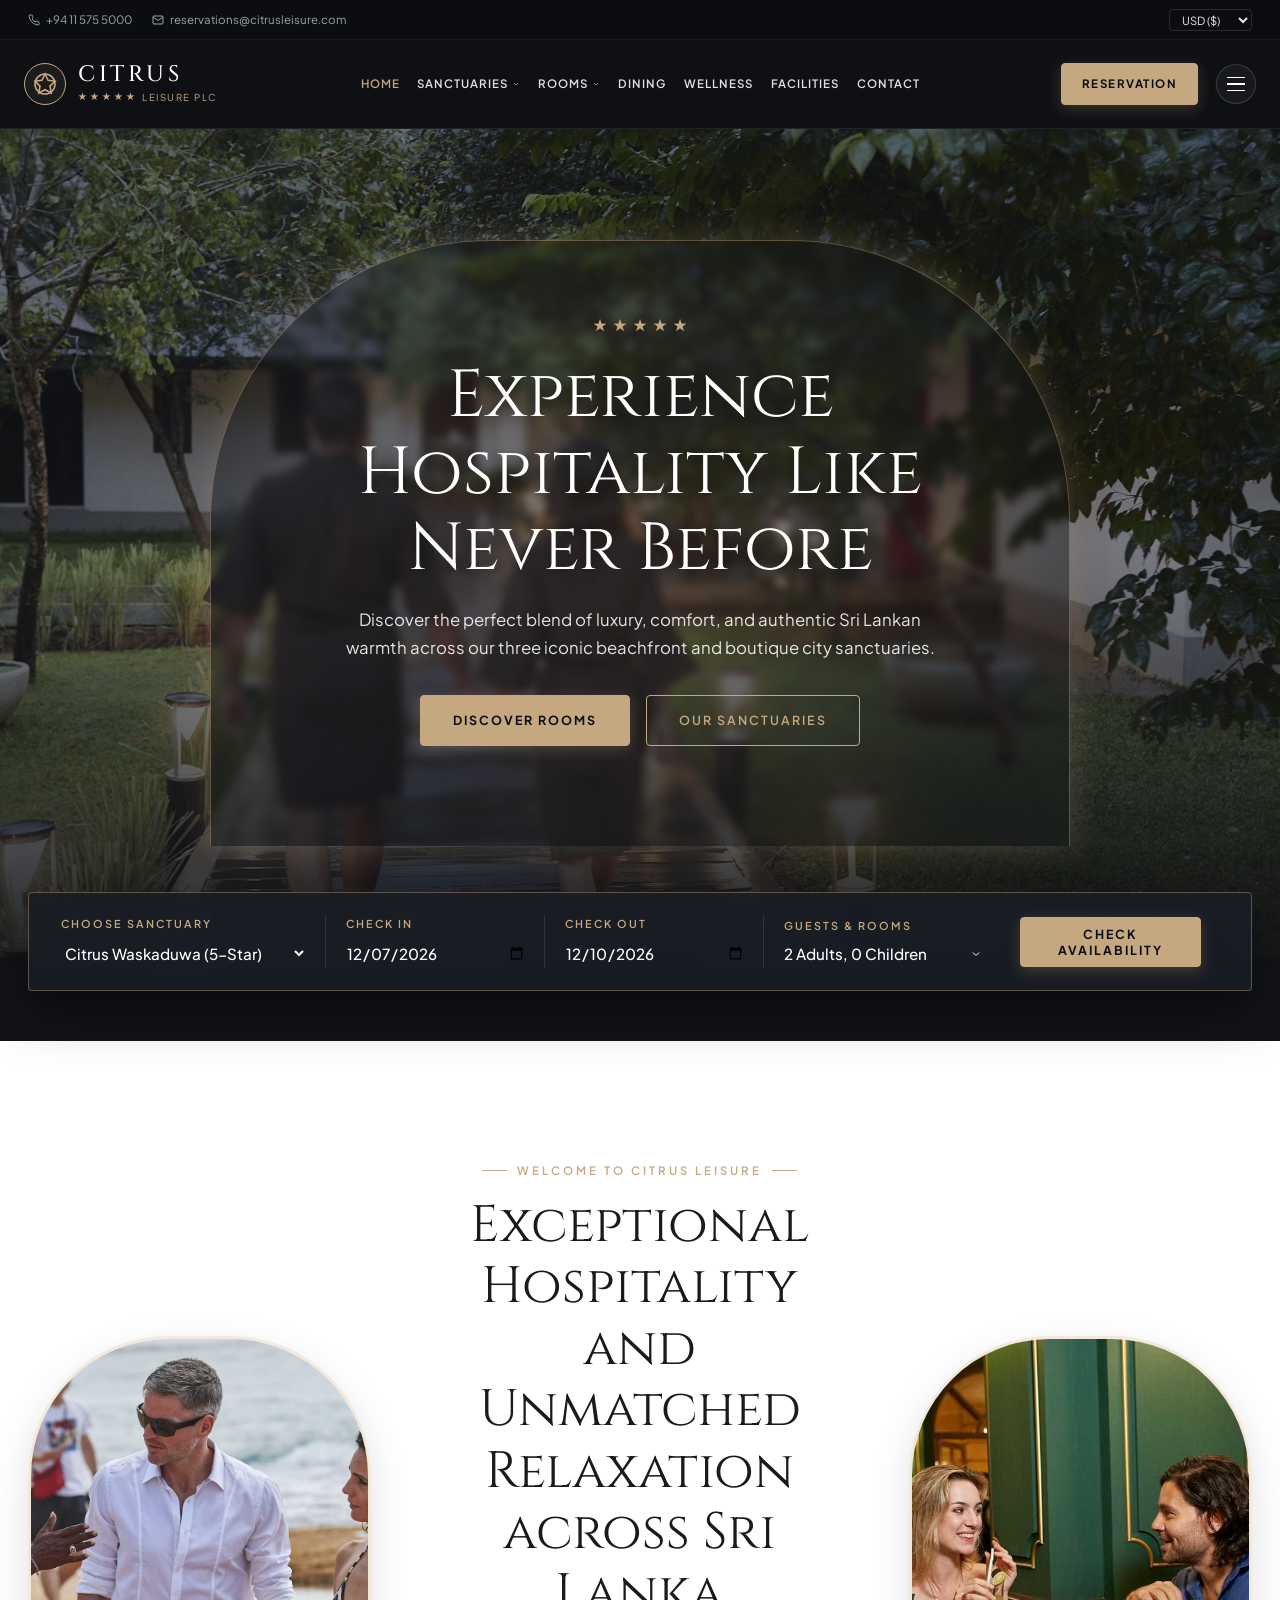
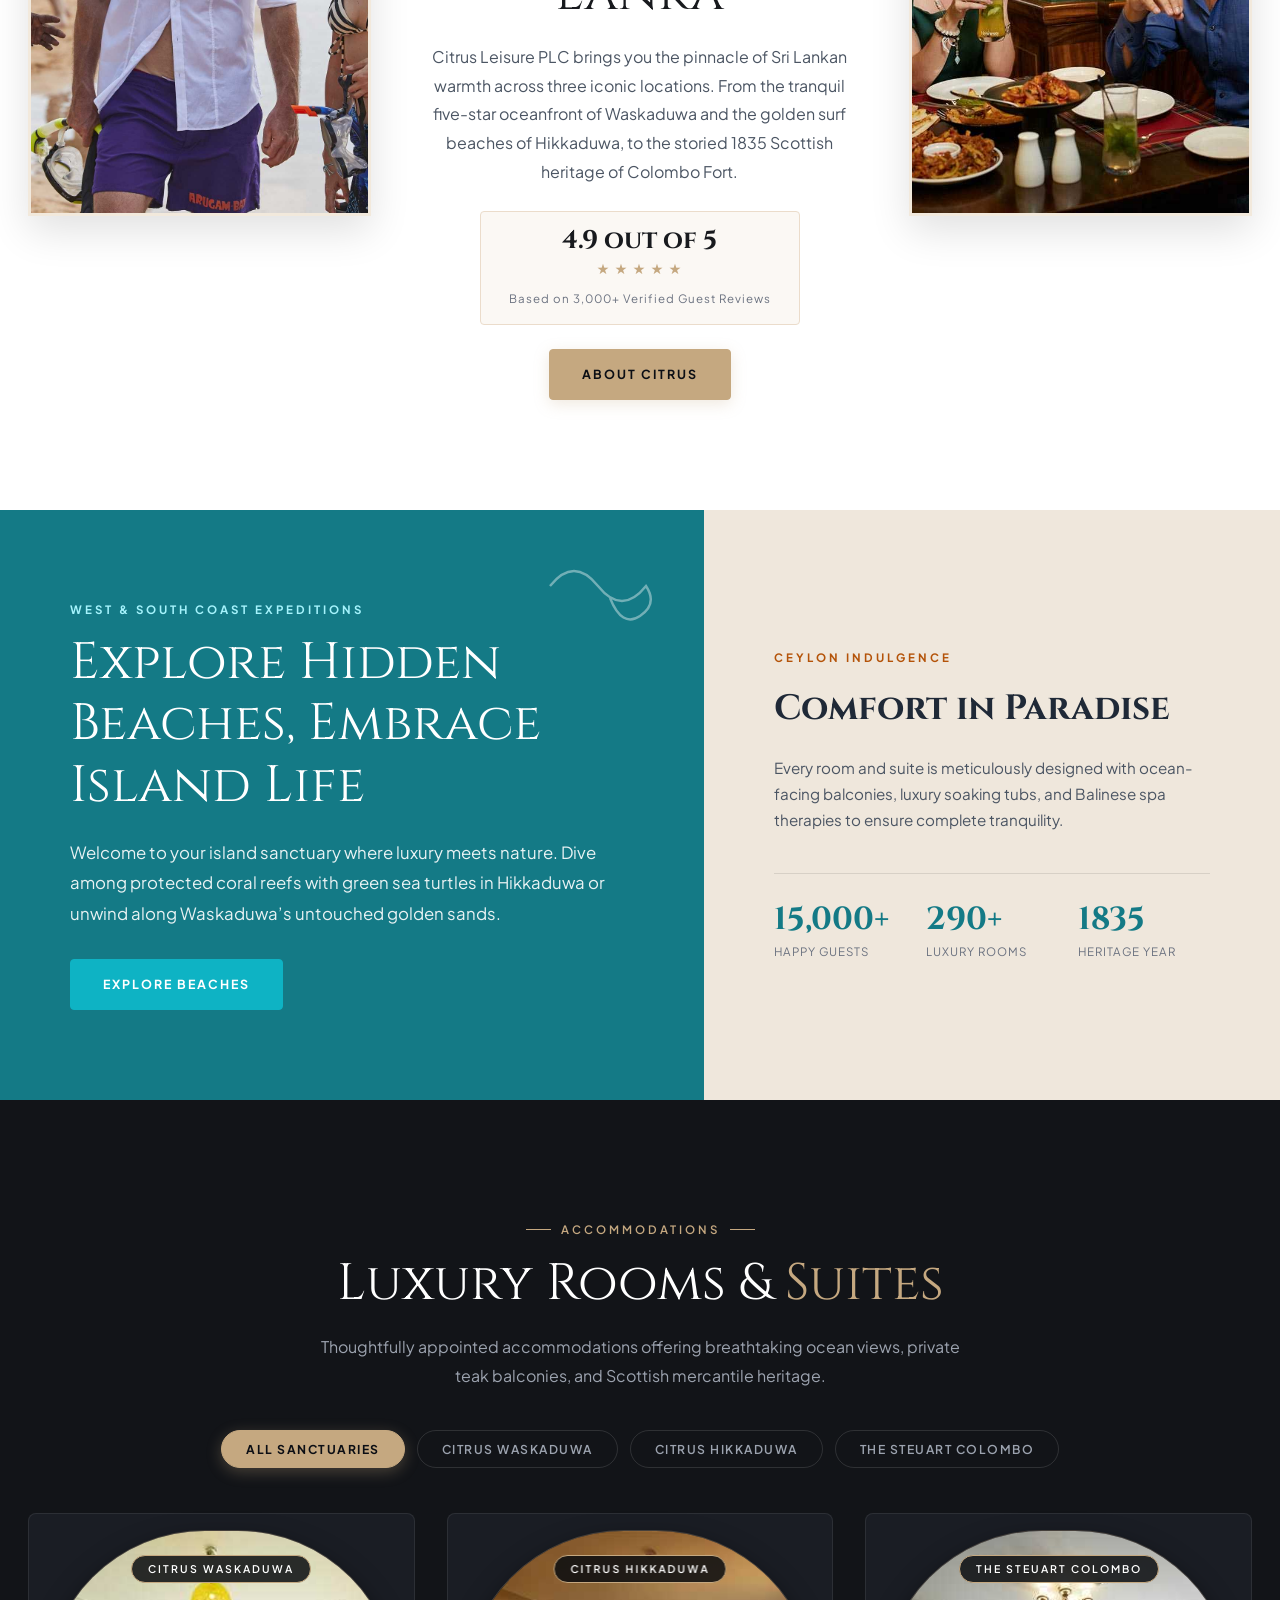
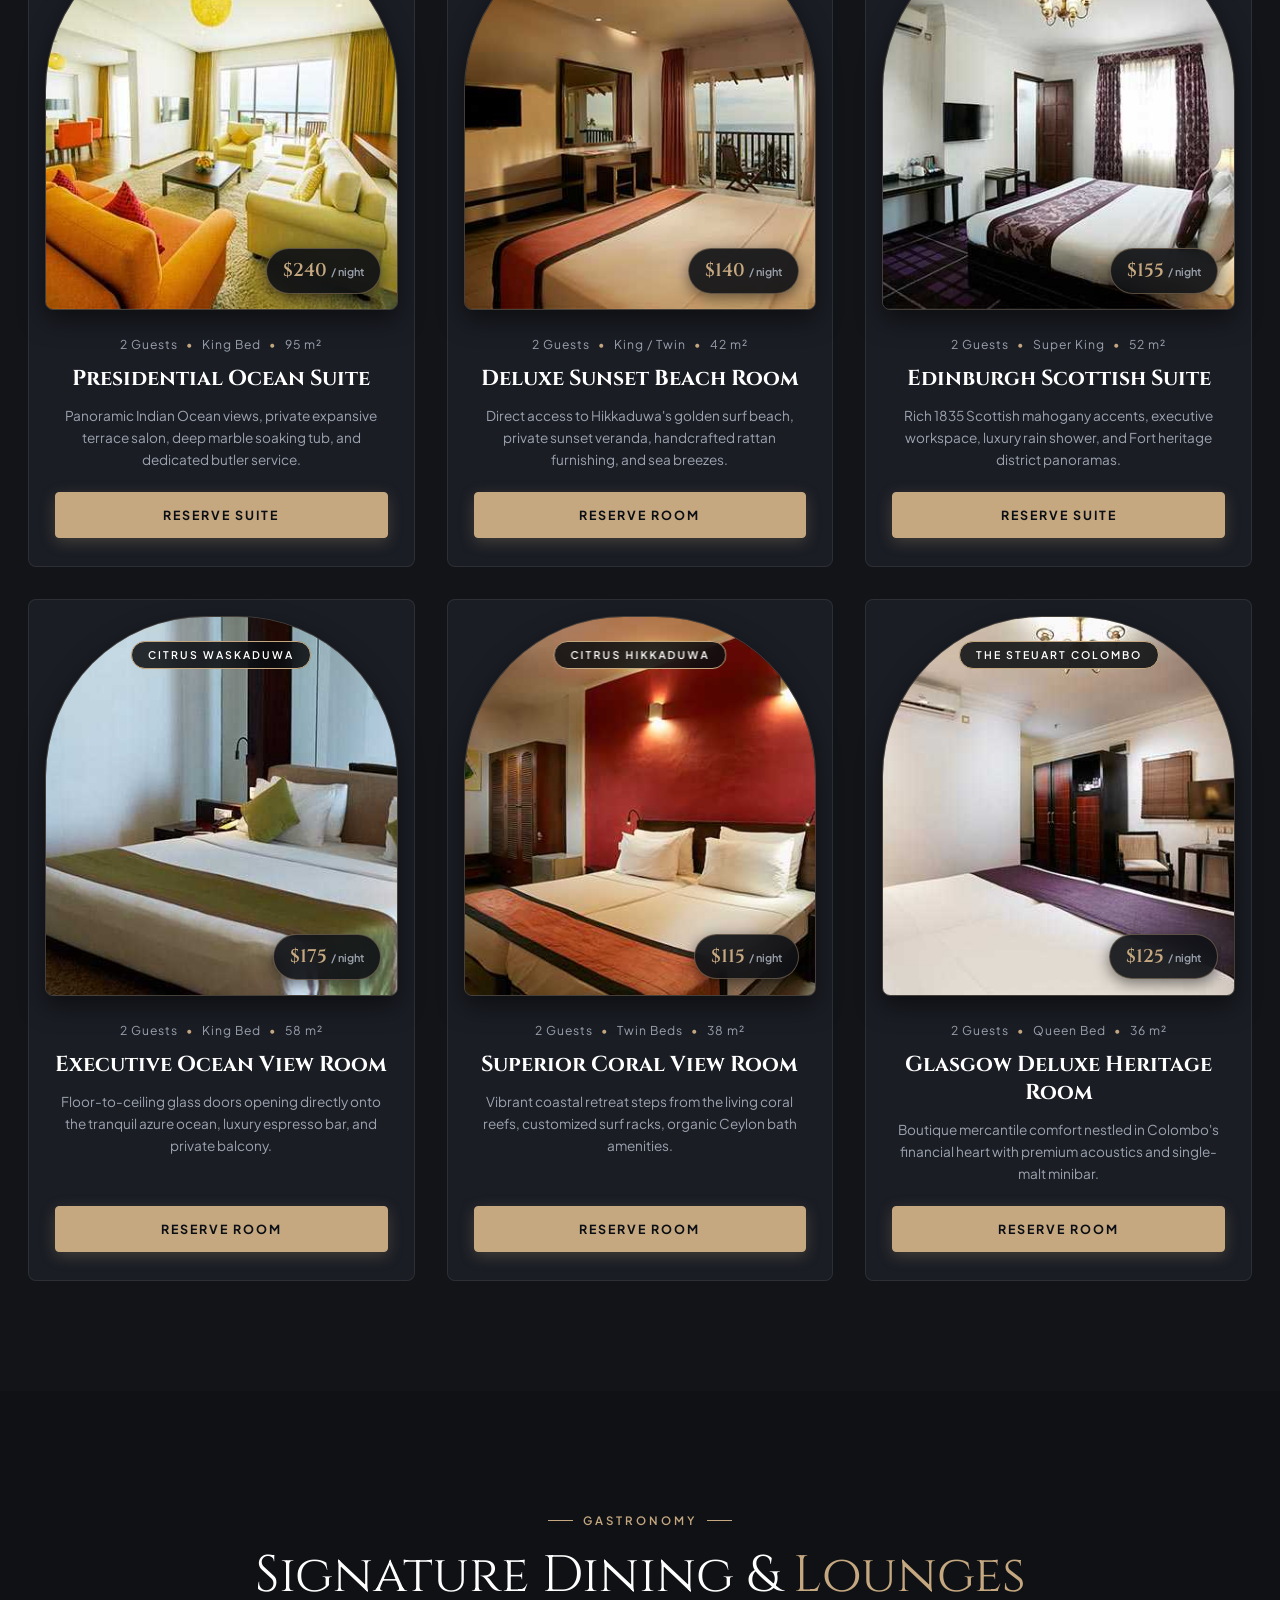
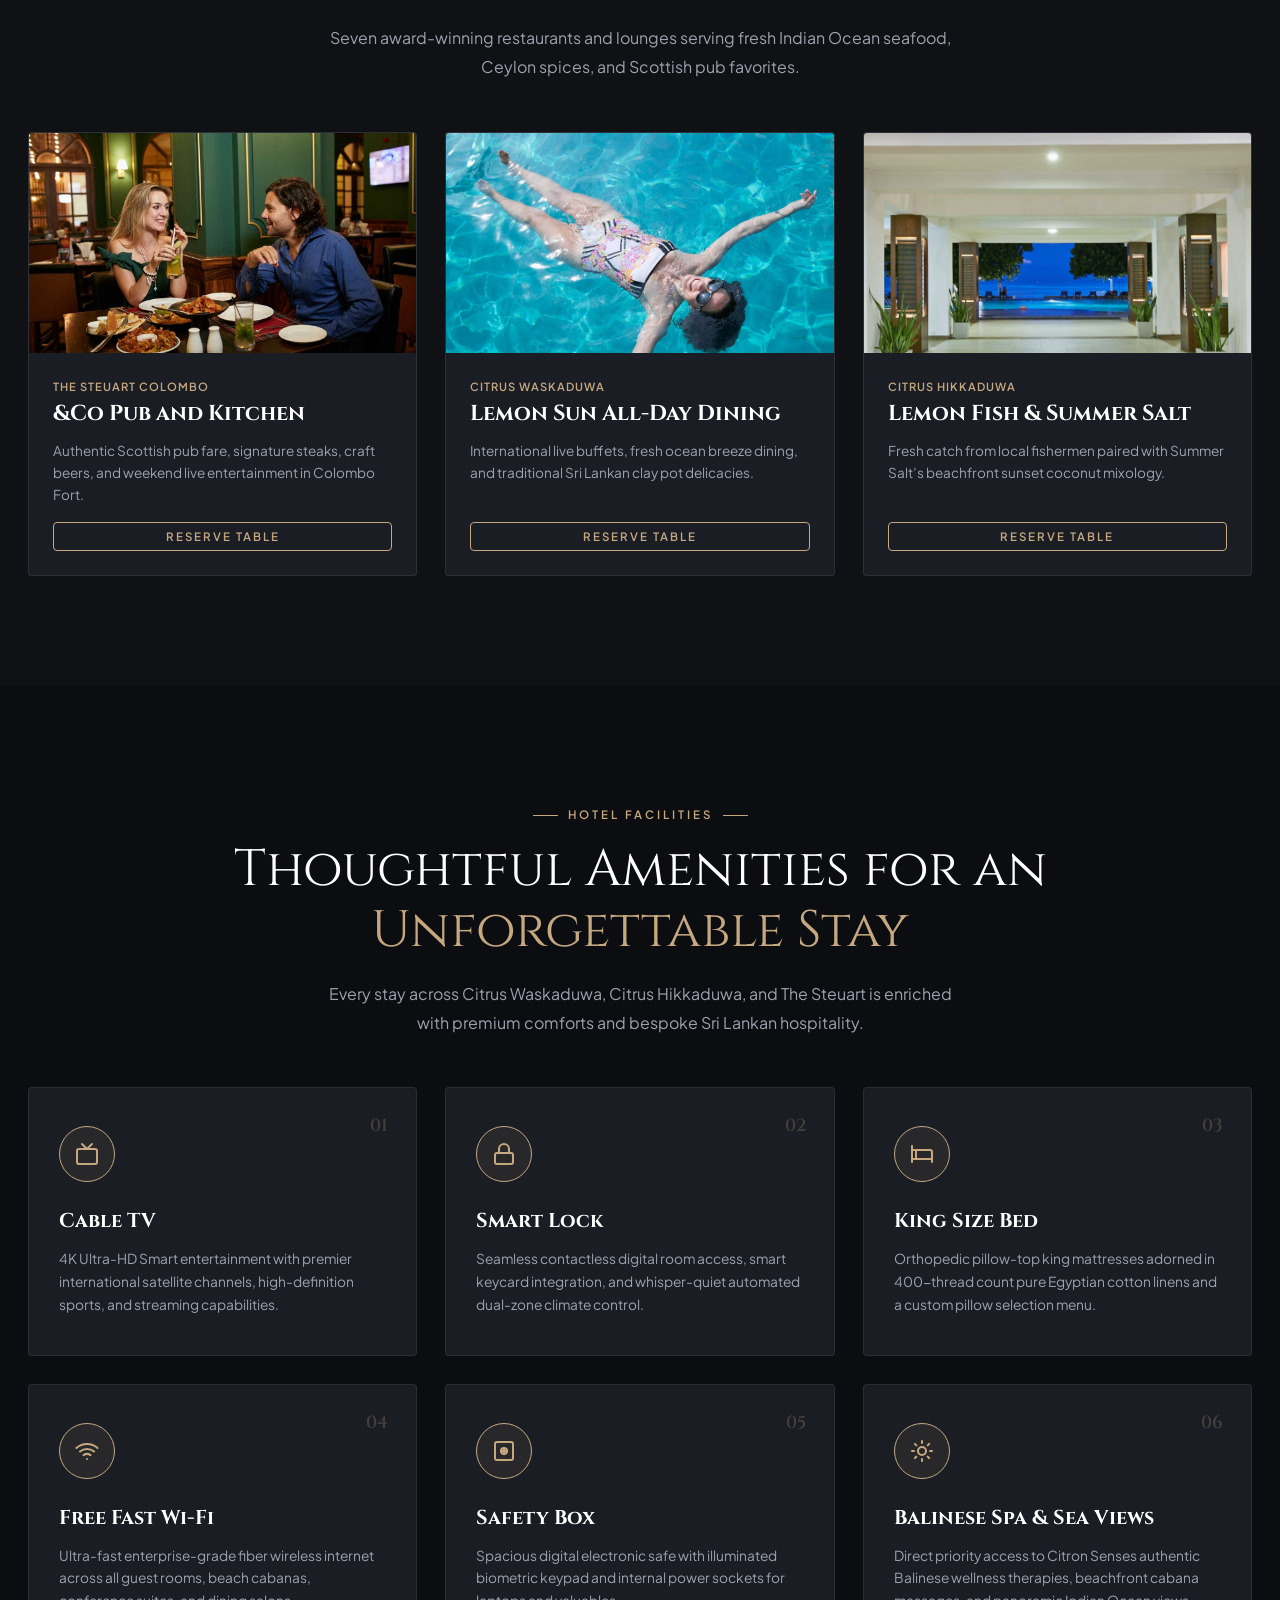
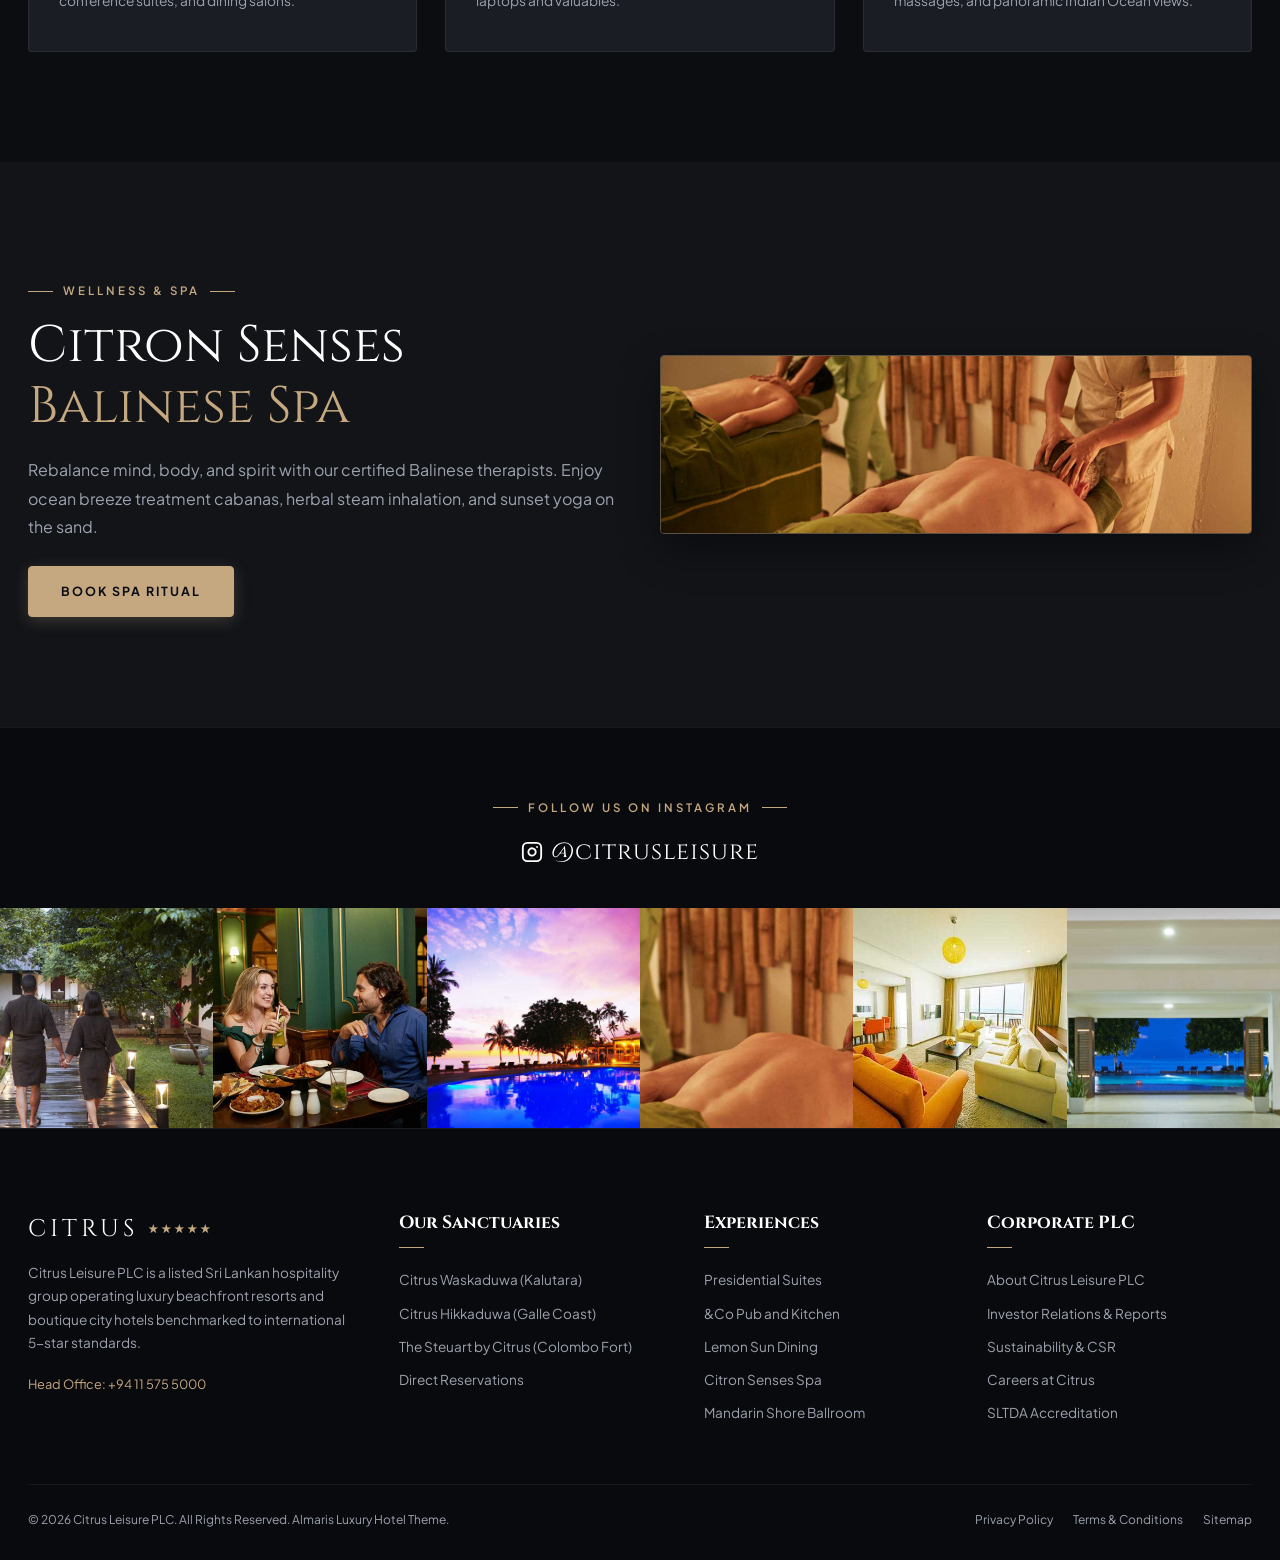
==== index.html @ b9953b1b "Initial commit: Citrus Leisure luxury unified hotel platform (Almaris Theme)" ====
<!DOCTYPE html>
<html lang="en">
<head>
  <meta charset="UTF-8" />
  <meta name="viewport" content="width=device-width, initial-scale=1.0" />
  <title>Citrus Leisure PLC — 5-Star Luxury Hotels & Resorts Sri Lanka</title>
  <meta name="description" content="Experience hospitality like never before with Citrus Leisure. 5-star luxury resorts in Waskaduwa, Hikkaduwa, and The Steuart Colombo." />

  <!-- Google Fonts: Cinzel, Playfair Display, Plus Jakarta Sans, Cormorant Garamond -->
  <link rel="preconnect" href="https://fonts.googleapis.com" />
  <link rel="preconnect" href="https://fonts.gstatic.com" crossorigin />
  <link href="https://fonts.googleapis.com/css2?family=Cinzel:wght@400;500;600;700&family=Cormorant+Garamond:ital,wght@0,300;0,400;0,600;1,400&family=Playfair+Display:ital,wght@0,400;0,600;1,400&family=Plus+Jakarta+Sans:wght@300;400;500;600;700&display=swap" rel="stylesheet" />

  <!-- Almaris Theme Stylesheet -->
  <link rel="stylesheet" href="css/style.css" />
</head>
<body>

  <!-- ==========================================================================
       TOP BAR
       ========================================================================== -->
  <div class="almaris-topbar">
    <div class="container topbar-flex">
      <div class="topbar-contacts">
        <a href="tel:+94115755000" class="topbar-contact-item">
          <svg width="12" height="12" viewBox="0 0 24 24" fill="none" stroke="currentColor" stroke-width="2"><path d="M22 16.92v3a2 2 0 0 1-2.18 2 19.79 19.79 0 0 1-8.63-3.07 19.5 19.5 0 0 1-6-6 19.79 19.79 0 0 1-3.07-8.67A2 2 0 0 1 4.11 2h3a2 2 0 0 1 2 1.72 12.84 12.84 0 0 0 .7 2.81 2 2 0 0 1-.45 2.11L8.09 9.91a16 16 0 0 0 6 6l1.27-1.27a2 2 0 0 1 2.11-.45 12.84 12.84 0 0 0 2.81.7A2 2 0 0 1 22 16.92z"></path></svg>
          <span>+94 11 575 5000</span>
        </a>
        <a href="mailto:reservations@citrusleisure.com" class="topbar-contact-item">
          <svg width="12" height="12" viewBox="0 0 24 24" fill="none" stroke="currentColor" stroke-width="2"><path d="M4 4h16c1.1 0 2 .9 2 2v12c0 1.1-.9 2-2 2H4c-1.1 0-2-.9-2-2V6c0-1.1.9-2 2-2z"></path><polyline points="22,6 12,13 2,6"></polyline></svg>
          <span>reservations@citrusleisure.com</span>
        </a>
      </div>

      <div class="topbar-right">
        <div class="currency-select-box">
          <label for="currencySelector" style="display:none;">Currency</label>
          <select id="currencySelector" aria-label="Currency Selector">
            <option value="USD">USD ($)</option>
            <option value="LKR">LKR (Rs)</option>
            <option value="GBP">GBP (£)</option>
            <option value="EUR">EUR (€)</option>
            <option value="AUD">AUD (A$)</option>
          </select>
        </div>
      </div>
    </div>
  </div>

  <!-- ==========================================================================
       MAIN ALMARIS NAVBAR
       ========================================================================== -->
  <header class="almaris-header" id="almarisHeader">
    <div class="container">
      <nav class="almaris-nav">
        <!-- Logo with 5 Stars -->
        <a href="index.html" class="almaris-brand">
          <div class="brand-emblem-icon">
            <svg width="24" height="24" viewBox="0 0 24 24" fill="none" stroke="currentColor" stroke-width="1.6">
              <circle cx="12" cy="12" r="10"></circle>
              <polygon points="12 2 15.09 8.26 22 9.27 17 14.14 18.18 21.02 12 17.77 5.82 21.02 7 14.14 2 9.27 8.91 8.26 12 2"></polygon>
            </svg>
          </div>
          <div class="brand-naming">
            <span class="brand-main-name">CITRUS</span>
            <div class="brand-star-row">
              <span class="star">★</span><span class="star">★</span><span class="star">★</span><span class="star">★</span><span class="star">★</span>
              <span class="sub">LEISURE PLC</span>
            </div>
          </div>
        </a>

        <!-- Desktop Menu Links -->
        <ul class="almaris-menu">
          <li class="menu-item active">
            <a href="index.html" class="menu-link">Home</a>
          </li>

          <!-- Sanctuaries Dropdown -->
          <li class="menu-item">
            <a href="sanctuaries.html" class="menu-link">
              Sanctuaries
              <svg class="arrow" viewBox="0 0 24 24" fill="none" stroke="currentColor" stroke-width="2.5"><polyline points="6 9 12 15 18 9"></polyline></svg>
            </a>
            <div class="almaris-dropdown">
              <a href="sanctuaries.html#waskaduwa" class="dropdown-entry">
                <span class="dropdown-entry-title">Citrus Waskaduwa</span>
                <span class="dropdown-entry-desc">5-Star Oceanfront Resort (Kalutara)</span>
              </a>
              <a href="sanctuaries.html#hikkaduwa" class="dropdown-entry">
                <span class="dropdown-entry-title">Citrus Hikkaduwa</span>
                <span class="dropdown-entry-desc">Vibrant Coral & Surf Retreat</span>
              </a>
              <a href="sanctuaries.html#steuart" class="dropdown-entry">
                <span class="dropdown-entry-title">The Steuart by Citrus</span>
                <span class="dropdown-entry-desc">1835 Scottish Heritage Hotel (Colombo)</span>
              </a>
            </div>
          </li>

          <!-- Rooms Dropdown -->
          <li class="menu-item">
            <a href="rooms.html" class="menu-link">
              Rooms
              <svg class="arrow" viewBox="0 0 24 24" fill="none" stroke="currentColor" stroke-width="2.5"><polyline points="6 9 12 15 18 9"></polyline></svg>
            </a>
            <div class="almaris-dropdown">
              <a href="rooms.html" class="dropdown-entry">
                <span class="dropdown-entry-title">Presidential Ocean Suites</span>
                <span class="dropdown-entry-desc">Citrus Waskaduwa</span>
              </a>
              <a href="rooms.html" class="dropdown-entry">
                <span class="dropdown-entry-title">Deluxe Sunset Beach Rooms</span>
                <span class="dropdown-entry-desc">Citrus Hikkaduwa</span>
              </a>
              <a href="rooms.html" class="dropdown-entry">
                <span class="dropdown-entry-title">Edinburgh Scottish Chambers</span>
                <span class="dropdown-entry-desc">The Steuart Colombo</span>
              </a>
            </div>
          </li>

          <li class="menu-item">
            <a href="dining.html" class="menu-link">Dining</a>
          </li>

          <li class="menu-item">
            <a href="wellness.html" class="menu-link">Wellness</a>
          </li>

          <li class="menu-item">
            <a href="#facilities" class="menu-link">Facilities</a>
          </li>

          <li class="menu-item">
            <a href="contact.html" class="menu-link">Contact</a>
          </li>
        </ul>

        <!-- Right Action Buttons -->
        <div class="nav-right-actions">
          <a href="#bookingBar" class="btn-almaris btn-almaris-gold">
            <span>Reservation</span>
          </a>

          <!-- Luxury Sidebar Toggle (Opens Left Mandala Drawer) -->
          <button class="sidebar-toggle-btn" id="sidebarOpenBtn" aria-label="Open Luxury Menu">
            <span></span>
            <span></span>
            <span></span>
          </button>
        </div>
      </nav>
    </div>
  </header>

  <!-- ==========================================================================
       ALMARIS SIGNATURE LEFT LUXURY SIDEBAR DRAWER (SCREENSHOT 5)
       ========================================================================== -->
  <div class="almaris-sidebar-overlay" id="sidebarOverlay"></div>
  <aside class="almaris-sidebar-drawer" id="sidebarDrawer">
    <div class="sidebar-drawer-header">
      <div class="sidebar-close-icon" id="sidebarCloseBtn">&times;</div>

      <!-- Circular Gold Mandala Filigree Emblem (Screenshot 5) -->
      <svg class="mandala-crest" viewBox="0 0 100 100" fill="none" stroke="currentColor" stroke-width="1.8">
        <circle cx="50" cy="50" r="46" stroke-dasharray="2 2" />
        <circle cx="50" cy="50" r="38" />
        <circle cx="50" cy="50" r="26" />
        <path d="M50 14 C44 26 56 26 50 38 C44 26 56 26 50 14 Z" fill="currentColor" fill-opacity="0.1" />
        <path d="M50 86 C44 74 56 74 50 62 C44 74 56 74 50 86 Z" fill="currentColor" fill-opacity="0.1" />
        <path d="M14 50 C26 44 26 56 38 50 C26 44 26 56 14 50 Z" fill="currentColor" fill-opacity="0.1" />
        <path d="M86 50 C74 44 74 56 62 50 C74 44 74 56 86 50 Z" fill="currentColor" fill-opacity="0.1" />
        <circle cx="50" cy="50" r="8" fill="currentColor" />
      </svg>

      <span class="sidebar-brand-name">CITRUS</span>
      <div class="sidebar-stars">★ ★ ★ ★ ★</div>
    </div>

    <div class="sidebar-nav-stack">
      <a href="index.html" class="sidebar-nav-item">Home</a>
      <a href="sanctuaries.html" class="sidebar-nav-item">Our Sanctuaries</a>
      <a href="rooms.html" class="sidebar-nav-item">Rooms & Suites</a>
      <a href="#bookingBar" class="sidebar-nav-item">Reservation</a>
      <a href="#facilities" class="sidebar-nav-item">Hotel Facilities</a>
      <a href="dining.html" class="sidebar-nav-item">Dining & Lounges</a>
      <a href="wellness.html" class="sidebar-nav-item">Citron Senses Spa</a>
      <a href="contact.html" class="sidebar-nav-item">Contact Us</a>
    </div>

    <div style="text-align: center;">
      <a href="tel:+94115755000" class="sidebar-phone-pill">
        <svg width="14" height="14" viewBox="0 0 24 24" fill="none" stroke="currentColor" stroke-width="2"><path d="M22 16.92v3a2 2 0 0 1-2.18 2 19.79 19.79 0 0 1-8.63-3.07 19.5 19.5 0 0 1-6-6 19.79 19.79 0 0 1-3.07-8.67A2 2 0 0 1 4.11 2h3a2 2 0 0 1 2 1.72 12.84 12.84 0 0 0 .7 2.81 2 2 0 0 1-.45 2.11L8.09 9.91a16 16 0 0 0 6 6l1.27-1.27a2 2 0 0 1 2.11-.45 12.84 12.84 0 0 0 2.81.7A2 2 0 0 1 22 16.92z"></path></svg>
        <span>+94 11 575 5000</span>
      </a>
      <p style="font-size: 0.72rem; color: var(--almaris-text-muted); margin-top: 10px;">Sri Lanka's Premier Luxury Collection</p>
    </div>
  </aside>

  <!-- ==========================================================================
       ALMARIS HERO SECTION — GLOWING GOLDEN ARCH MOTIF (SCREENSHOT 1 & 5)
       ========================================================================== -->
  <section class="almaris-hero-section" id="hero">
    <!-- Real extracted photos from Citrus live websites -->
    <div class="hero-slider-stage">
      <div class="hero-slide-item active" data-slide="all" style="background-image: url('assets/images/waskaduwa/MG_2499_1920x1080.jpg');"></div>
      <div class="hero-slide-item" data-slide="waskaduwa" style="background-image: url('assets/images/waskaduwa/MG_2240-1_1920x1280.jpg');"></div>
      <div class="hero-slide-item" data-slide="hikkaduwa" style="background-image: url('assets/images/hikkaduwa/1.jpg');"></div>
      <div class="hero-slide-item" data-slide="steuart" style="background-image: url('assets/images/steuart/The-Steuart-slider-image3.jpg');"></div>
    </div>

    <div class="hero-dark-vignette"></div>

    <!-- The Signature Glowing Golden Arch Frame Motif (Screenshot 1 & 5) -->
    <div class="almaris-arch-stage">
      <div class="arch-stars-row">
        <span>★</span><span>★</span><span>★</span><span>★</span><span>★</span>
      </div>

      <h1 class="hero-arch-title" id="archTitle">
        Experience Hospitality Like Never Before
      </h1>

      <p class="hero-arch-desc" id="archDesc">
        Discover the perfect blend of luxury, comfort, and authentic Sri Lankan warmth across our three iconic beachfront and boutique city sanctuaries.
      </p>

      <div style="display: flex; justify-content: center; gap: 16px; flex-wrap: wrap;">
        <a href="#rooms" class="btn-almaris btn-almaris-gold">Discover Rooms</a>
        <a href="#welcome" class="btn-almaris btn-almaris-outline">Our Sanctuaries</a>
      </div>
    </div>
  </section>

  <!-- ==========================================================================
       ALMARIS FLOATING GLASS BOOKING BAR (SCREENSHOT 1 & 4)
       ========================================================================== -->
  <section class="almaris-booking-bar-wrapper" id="bookingBar">
    <div class="container">
      <div class="almaris-booking-card">
        <form class="almaris-booking-form" id="almarisBookingForm">
          <!-- 1. Sanctuary -->
          <div class="booking-box">
            <span class="booking-box-label">Choose Sanctuary</span>
            <select class="booking-box-select" id="almarisSanctuarySelect" required>
              <option value="waskaduwa" selected>Citrus Waskaduwa (5-Star)</option>
              <option value="hikkaduwa">Citrus Hikkaduwa (Beach & Surf)</option>
              <option value="steuart">The Steuart Colombo (Colonial 1835)</option>
            </select>
          </div>

          <!-- 2. Check-In -->
          <div class="booking-box">
            <span class="booking-box-label">Check In</span>
            <input type="date" class="booking-box-input" id="almarisCheckIn" required />
          </div>

          <!-- 3. Check-Out -->
          <div class="booking-box">
            <span class="booking-box-label">Check Out</span>
            <input type="date" class="booking-box-input" id="almarisCheckOut" required />
          </div>

          <!-- 4. Guests -->
          <div class="booking-box" style="position: relative;">
            <span class="booking-box-label">Guests & Rooms</span>
            <div class="booking-guest-trigger" id="guestTriggerBtn">
              <span id="guestDisplay">2 Adults, 0 Children</span>
              <svg width="12" height="12" viewBox="0 0 24 24" fill="none" stroke="currentColor" stroke-width="2"><polyline points="6 9 12 15 18 9"></polyline></svg>
            </div>

            <!-- Stepper Popover -->
            <div class="booking-guest-popover" id="guestPopover">
              <div class="popover-row">
                <span style="font-size: 0.85rem; color: #fff;">Adults (12+)</span>
                <div class="stepper-ctrls">
                  <button type="button" class="step-circ" id="adultDec">-</button>
                  <span id="adultVal" style="font-weight: 600;">2</span>
                  <button type="button" class="step-circ" id="adultInc">+</button>
                </div>
              </div>
              <div class="popover-row">
                <span style="font-size: 0.85rem; color: #fff;">Children (0-11)</span>
                <div class="stepper-ctrls">
                  <button type="button" class="step-circ" id="childDec">-</button>
                  <span id="childVal" style="font-weight: 600;">0</span>
                  <button type="button" class="step-circ" id="childInc">+</button>
                </div>
              </div>
            </div>
          </div>

          <!-- 5. Search Action -->
          <div class="booking-box" style="border: none;">
            <button type="submit" class="btn-almaris btn-almaris-gold" style="width: 100%; height: 50px;">
              <span>Check Availability</span>
            </button>
          </div>
        </form>
      </div>
    </div>
  </section>

  <!-- ==========================================================================
       ALMARIS WELCOME SECTION WITH THE DUAL ARCHES (SCREENSHOT 1)
       ========================================================================== -->
  <section class="almaris-welcome-section section-padding" id="welcome">
    <div class="container">
      <div class="almaris-dual-arch-grid">
        <!-- Left Arch Image Frame: Waskaduwa Resort -->
        <div class="arch-frame-photo">
          <img src="assets/images/waskaduwa/MG_2162-1_1920x1280.jpg" alt="Citrus Waskaduwa Grounds" />
        </div>

        <!-- Center Editorial Content -->
        <div class="welcome-center-content">
          <span class="almaris-sub-badge">WELCOME TO CITRUS LEISURE</span>
          <h2 class="almaris-heading light-theme">
            Exceptional Hospitality and Unmatched Relaxation across Sri Lanka
          </h2>

          <p class="almaris-desc light-theme mx-auto">
            Citrus Leisure PLC brings you the pinnacle of Sri Lankan warmth across three iconic locations. From the tranquil five-star oceanfront of Waskaduwa and the golden surf beaches of Hikkaduwa, to the storied 1835 Scottish heritage of Colombo Fort.
          </p>

          <!-- 4.9 Review Badge (Screenshot 1) -->
          <div class="review-score-badge">
            <span class="score-num">4.9 out of 5</span>
            <div class="five-stars" style="margin: 4px 0;">★ ★ ★ ★ ★</div>
            <span class="score-sub">Based on 3,000+ Verified Guest Reviews</span>
          </div>

          <div>
            <a href="#rooms" class="btn-almaris btn-almaris-gold">About Citrus</a>
          </div>
        </div>

        <!-- Right Arch Image Frame: The Steuart Colonial Fine Dining -->
        <div class="arch-frame-photo">
          <img src="assets/images/steuart/Dinning-steuart.jpg" alt="&Co Pub and Kitchen Dining" />
        </div>
      </div>
    </div>
  </section>

  <!-- ==========================================================================
       ALMARIS OCEAN DREAMS / COASTAL COLOR BLOCK SECTION (SCREENSHOT 4)
       ========================================================================== -->
  <section class="ocean-dreams-section">
    <div class="ocean-dreams-grid">
      <!-- Left Teal Pane -->
      <div class="ocean-teal-pane">
        <!-- Decorative Squiggly Flourish -->
        <svg class="squiggly-decor" viewBox="0 0 100 60" fill="none" stroke="#ffffff" stroke-width="2">
          <path d="M5,30 Q25,5 45,30 T85,30 Q95,45 80,55 T55,40" />
        </svg>

        <span style="font-size: 0.72rem; letter-spacing: 3px; text-transform: uppercase; color: #a5f3fc; font-weight: 700; margin-bottom: 12px;">WEST & SOUTH COAST EXPEDITIONS</span>
        <h2>Explore Hidden Beaches, Embrace Island Life</h2>
        <p>
          Welcome to your island sanctuary where luxury meets nature. Dive among protected coral reefs with green sea turtles in Hikkaduwa or unwind along Waskaduwa’s untouched golden sands.
        </p>
        <div>
          <a href="#rooms" class="btn-almaris btn-almaris-teal">Explore Beaches</a>
        </div>
      </div>

      <!-- Right Sand Warm Pane -->
      <div class="ocean-sand-pane">
        <span style="font-size: 0.72rem; letter-spacing: 3px; text-transform: uppercase; color: #b45309; font-weight: 700; margin-bottom: 12px;">CEYLON INDULGENCE</span>
        <h3 style="font-family: var(--font-heading); font-size: 2.2rem; color: #1f2937; margin-bottom: 16px;">Comfort in Paradise</h3>
        <p style="font-size: 0.95rem; color: #4b5563; line-height: 1.7;">
          Every room and suite is meticulously designed with ocean-facing balconies, luxury soaking tubs, and Balinese spa therapies to ensure complete tranquility.
        </p>

        <!-- Stats Counter (Screenshot 4) -->
        <div class="ocean-stats-strip">
          <div class="stat-item-box">
            <h4>15,000+</h4>
            <span>Happy Guests</span>
          </div>
          <div class="stat-item-box">
            <h4>290+</h4>
            <span>Luxury Rooms</span>
          </div>
          <div class="stat-item-box">
            <h4>1835</h4>
            <span>Heritage Year</span>
          </div>
        </div>
      </div>
    </div>
  </section>

  <!-- ==========================================================================
       ALMARIS ROOMS & SUITES SECTION WITH FILTER TABS (SCREENSHOTS 2, 3, 5)
       ========================================================================== -->
  <section class="almaris-rooms-section section-padding" id="rooms">
    <div class="container">
      <div class="text-center" style="margin-bottom: 40px;">
        <span class="almaris-sub-badge">ACCOMMODATIONS</span>
        <h2 class="almaris-heading">Luxury Rooms & <span class="gold-text">Suites</span></h2>
        <p class="almaris-desc mx-auto">
          Thoughtfully appointed accommodations offering breathtaking ocean views, private teak balconies, and Scottish mercantile heritage.
        </p>
      </div>

      <!-- Almaris Filter Tabs (Screenshot 5) -->
      <div class="almaris-filter-tabs">
        <button class="filter-tab-btn active" data-filter="all">All Sanctuaries</button>
        <button class="filter-tab-btn" data-filter="waskaduwa">Citrus Waskaduwa</button>
        <button class="filter-tab-btn" data-filter="hikkaduwa">Citrus Hikkaduwa</button>
        <button class="filter-tab-btn" data-filter="steuart">The Steuart Colombo</button>
      </div>

      <!-- Triple Arched Room Showcase Grid (Screenshot 3 & 5) -->
      <div class="almaris-triple-arch-grid" id="almarisRoomsContainer">
        <!-- Room 1: Waskaduwa Presidential Suite -->
        <div class="arch-room-card" data-sanctuary="waskaduwa">
          <div class="arch-room-media">
            <img src="assets/images/waskaduwa/Presidential-Suite-post.jpg" alt="Presidential Ocean Suite" />
            <span class="arch-property-pill">Citrus Waskaduwa</span>
            <div class="arch-price-badge" data-usd="240">$240 <span>/ night</span></div>
          </div>
          <div class="arch-room-body">
            <div class="arch-room-specs">
              <span>2 Guests</span><span class="dot">•</span><span>King Bed</span><span class="dot">•</span><span>95 m²</span>
            </div>
            <h3 class="arch-room-title">Presidential Ocean Suite</h3>
            <p class="arch-room-desc">
              Panoramic Indian Ocean views, private expansive terrace salon, deep marble soaking tub, and dedicated butler service.
            </p>
            <div>
              <button class="btn-almaris btn-almaris-gold" style="width: 100%;" onclick="quickBook('Presidential Ocean Suite', 'Citrus Waskaduwa')">Reserve Suite</button>
            </div>
          </div>
        </div>

        <!-- Room 2: Hikkaduwa Deluxe Beach Room -->
        <div class="arch-room-card" data-sanctuary="hikkaduwa">
          <div class="arch-room-media">
            <img src="assets/images/hikkaduwa/Deluxe-Rooms-1.jpg" alt="Deluxe Sunset Beach Room" />
            <span class="arch-property-pill">Citrus Hikkaduwa</span>
            <div class="arch-price-badge" data-usd="140">$140 <span>/ night</span></div>
          </div>
          <div class="arch-room-body">
            <div class="arch-room-specs">
              <span>2 Guests</span><span class="dot">•</span><span>King / Twin</span><span class="dot">•</span><span>42 m²</span>
            </div>
            <h3 class="arch-room-title">Deluxe Sunset Beach Room</h3>
            <p class="arch-room-desc">
              Direct access to Hikkaduwa's golden surf beach, private sunset veranda, handcrafted rattan furnishing, and sea breezes.
            </p>
            <div>
              <button class="btn-almaris btn-almaris-gold" style="width: 100%;" onclick="quickBook('Deluxe Sunset Beach Room', 'Citrus Hikkaduwa')">Reserve Room</button>
            </div>
          </div>
        </div>

        <!-- Room 3: The Steuart Edinburgh Suite -->
        <div class="arch-room-card" data-sanctuary="steuart">
          <div class="arch-room-media">
            <img src="assets/images/steuart/Suite-room.jpg" alt="Edinburgh Scottish Suite" />
            <span class="arch-property-pill">The Steuart Colombo</span>
            <div class="arch-price-badge" data-usd="155">$155 <span>/ night</span></div>
          </div>
          <div class="arch-room-body">
            <div class="arch-room-specs">
              <span>2 Guests</span><span class="dot">•</span><span>Super King</span><span class="dot">•</span><span>52 m²</span>
            </div>
            <h3 class="arch-room-title">Edinburgh Scottish Suite</h3>
            <p class="arch-room-desc">
              Rich 1835 Scottish mahogany accents, executive workspace, luxury rain shower, and Fort heritage district panoramas.
            </p>
            <div>
              <button class="btn-almaris btn-almaris-gold" style="width: 100%;" onclick="quickBook('Edinburgh Scottish Suite', 'The Steuart Colombo')">Reserve Suite</button>
            </div>
          </div>
        </div>

        <!-- Room 4: Waskaduwa Executive Suite -->
        <div class="arch-room-card" data-sanctuary="waskaduwa">
          <div class="arch-room-media">
            <img src="assets/images/waskaduwa/Executive-room.jpg" alt="Executive Ocean View Room" />
            <span class="arch-property-pill">Citrus Waskaduwa</span>
            <div class="arch-price-badge" data-usd="175">$175 <span>/ night</span></div>
          </div>
          <div class="arch-room-body">
            <div class="arch-room-specs">
              <span>2 Guests</span><span class="dot">•</span><span>King Bed</span><span class="dot">•</span><span>58 m²</span>
            </div>
            <h3 class="arch-room-title">Executive Ocean View Room</h3>
            <p class="arch-room-desc">
              Floor-to-ceiling glass doors opening directly onto the tranquil azure ocean, luxury espresso bar, and private balcony.
            </p>
            <div>
              <button class="btn-almaris btn-almaris-gold" style="width: 100%;" onclick="quickBook('Executive Ocean View Room', 'Citrus Waskaduwa')">Reserve Room</button>
            </div>
          </div>
        </div>

        <!-- Room 5: Hikkaduwa Superior Coral Room -->
        <div class="arch-room-card" data-sanctuary="hikkaduwa">
          <div class="arch-room-media">
            <img src="assets/images/hikkaduwa/Standerd-Rooms.jpg" alt="Superior Coral View Room" />
            <span class="arch-property-pill">Citrus Hikkaduwa</span>
            <div class="arch-price-badge" data-usd="115">$115 <span>/ night</span></div>
          </div>
          <div class="arch-room-body">
            <div class="arch-room-specs">
              <span>2 Guests</span><span class="dot">•</span><span>Twin Beds</span><span class="dot">•</span><span>38 m²</span>
            </div>
            <h3 class="arch-room-title">Superior Coral View Room</h3>
            <p class="arch-room-desc">
              Vibrant coastal retreat steps from the living coral reefs, customized surf racks, organic Ceylon bath amenities.
            </p>
            <div>
              <button class="btn-almaris btn-almaris-gold" style="width: 100%;" onclick="quickBook('Superior Coral View Room', 'Citrus Hikkaduwa')">Reserve Room</button>
            </div>
          </div>
        </div>

        <!-- Room 6: The Steuart Glasgow Deluxe Room -->
        <div class="arch-room-card" data-sanctuary="steuart">
          <div class="arch-room-media">
            <img src="assets/images/steuart/Deluxe-room.jpg" alt="Glasgow Deluxe Heritage Room" />
            <span class="arch-property-pill">The Steuart Colombo</span>
            <div class="arch-price-badge" data-usd="125">$125 <span>/ night</span></div>
          </div>
          <div class="arch-room-body">
            <div class="arch-room-specs">
              <span>2 Guests</span><span class="dot">•</span><span>Queen Bed</span><span class="dot">•</span><span>36 m²</span>
            </div>
            <h3 class="arch-room-title">Glasgow Deluxe Heritage Room</h3>
            <p class="arch-room-desc">
              Boutique mercantile comfort nestled in Colombo's financial heart with premium acoustics and single-malt minibar.
            </p>
            <div>
              <button class="btn-almaris btn-almaris-gold" style="width: 100%;" onclick="quickBook('Glasgow Deluxe Heritage Room', 'The Steuart Colombo')">Reserve Room</button>
            </div>
          </div>
        </div>
      </div>
    </div>
  </section>

  <!-- ==========================================================================
       ALMARIS DINING & NIGHTLIFE TILES
       ========================================================================== -->
  <section class="almaris-dining-section section-padding" id="dining">
    <div class="container">
      <div class="text-center" style="margin-bottom: 50px;">
        <span class="almaris-sub-badge">GASTRONOMY</span>
        <h2 class="almaris-heading">Signature Dining & <span class="gold-text">Lounges</span></h2>
        <p class="almaris-desc mx-auto">
          Seven award-winning restaurants and lounges serving fresh Indian Ocean seafood, Ceylon spices, and Scottish pub favorites.
        </p>
      </div>

      <div class="dining-tiles-grid">
        <!-- Dining 1 -->
        <div class="dining-tile-card">
          <div class="dining-tile-media">
            <img src="assets/images/steuart/Dinning-steuart.jpg" alt="&Co Pub and Kitchen" />
          </div>
          <div class="dining-tile-body">
            <span style="font-size: 0.7rem; color: var(--almaris-gold); letter-spacing: 1px; text-transform: uppercase; font-weight: 600;">The Steuart Colombo</span>
            <h4 class="dining-tile-title">&Co Pub and Kitchen</h4>
            <p style="font-size: 0.85rem; color: var(--almaris-text-muted); line-height: 1.6; margin-bottom: 16px; flex-grow: 1;">
              Authentic Scottish pub fare, signature steaks, craft beers, and weekend live entertainment in Colombo Fort.
            </p>
            <button class="btn-almaris btn-almaris-outline" style="padding: 6px 14px; font-size: 0.72rem;" onclick="openDiningModal('&Co Pub and Kitchen', 'The Steuart Colombo')">Reserve Table</button>
          </div>
        </div>

        <!-- Dining 2 -->
        <div class="dining-tile-card">
          <div class="dining-tile-media">
            <img src="assets/images/waskaduwa/WebImageB_2000x100px-1.jpg" alt="Lemon Sun Restaurant" />
          </div>
          <div class="dining-tile-body">
            <span style="font-size: 0.7rem; color: var(--almaris-gold); letter-spacing: 1px; text-transform: uppercase; font-weight: 600;">Citrus Waskaduwa</span>
            <h4 class="dining-tile-title">Lemon Sun All-Day Dining</h4>
            <p style="font-size: 0.85rem; color: var(--almaris-text-muted); line-height: 1.6; margin-bottom: 16px; flex-grow: 1;">
              International live buffets, fresh ocean breeze dining, and traditional Sri Lankan clay pot delicacies.
            </p>
            <button class="btn-almaris btn-almaris-outline" style="padding: 6px 14px; font-size: 0.72rem;" onclick="openDiningModal('Lemon Sun', 'Citrus Waskaduwa')">Reserve Table</button>
          </div>
        </div>

        <!-- Dining 3 -->
        <div class="dining-tile-card">
          <div class="dining-tile-media">
            <img src="assets/images/hikkaduwa/4.jpg" alt="Lemon Fish Restaurant" />
          </div>
          <div class="dining-tile-body">
            <span style="font-size: 0.7rem; color: var(--almaris-gold); letter-spacing: 1px; text-transform: uppercase; font-weight: 600;">Citrus Hikkaduwa</span>
            <h4 class="dining-tile-title">Lemon Fish & Summer Salt</h4>
            <p style="font-size: 0.85rem; color: var(--almaris-text-muted); line-height: 1.6; margin-bottom: 16px; flex-grow: 1;">
              Fresh catch from local fishermen paired with Summer Salt’s beachfront sunset coconut mixology.
            </p>
            <button class="btn-almaris btn-almaris-outline" style="padding: 6px 14px; font-size: 0.72rem;" onclick="openDiningModal('Lemon Fish', 'Citrus Hikkaduwa')">Reserve Table</button>
          </div>
        </div>
      </div>
    </div>
  </section>

  <!-- ==========================================================================
       HOTEL FACILITIES 6-BOX GRID (SCREENSHOT 2)
       ========================================================================== -->
  <section class="almaris-facilities-section section-padding" id="facilities">
    <div class="container">
      <div class="text-center" style="margin-bottom: 50px;">
        <span class="almaris-sub-badge">HOTEL FACILITIES</span>
        <h2 class="almaris-heading">Thoughtful Amenities for an <span class="gold-text">Unforgettable Stay</span></h2>
        <p class="almaris-desc mx-auto">
          Every stay across Citrus Waskaduwa, Citrus Hikkaduwa, and The Steuart is enriched with premium comforts and bespoke Sri Lankan hospitality.
        </p>
      </div>

      <div class="facilities-grid-6">
        <!-- Facility 1: Cable TV -->
        <div class="facility-box">
          <span class="facility-num">01</span>
          <div class="facility-icon-wrap">
            <svg width="24" height="24" viewBox="0 0 24 24" fill="none" stroke="currentColor" stroke-width="2" stroke-linecap="round" stroke-linejoin="round">
              <rect x="2" y="7" width="20" height="15" rx="2" ry="2"></rect>
              <polyline points="17 2 12 7 7 2"></polyline>
            </svg>
          </div>
          <h3 class="facility-title">Cable TV</h3>
          <p class="facility-desc">
            4K Ultra-HD Smart entertainment with premier international satellite channels, high-definition sports, and streaming capabilities.
          </p>
        </div>

        <!-- Facility 2: Smart Lock -->
        <div class="facility-box">
          <span class="facility-num">02</span>
          <div class="facility-icon-wrap">
            <svg width="24" height="24" viewBox="0 0 24 24" fill="none" stroke="currentColor" stroke-width="2" stroke-linecap="round" stroke-linejoin="round">
              <rect x="3" y="11" width="18" height="11" rx="2" ry="2"></rect>
              <path d="M7 11V7a5 5 0 0 1 10 0v4"></path>
            </svg>
          </div>
          <h3 class="facility-title">Smart Lock</h3>
          <p class="facility-desc">
            Seamless contactless digital room access, smart keycard integration, and whisper-quiet automated dual-zone climate control.
          </p>
        </div>

        <!-- Facility 3: King Bed -->
        <div class="facility-box">
          <span class="facility-num">03</span>
          <div class="facility-icon-wrap">
            <svg width="24" height="24" viewBox="0 0 24 24" fill="none" stroke="currentColor" stroke-width="2" stroke-linecap="round" stroke-linejoin="round">
              <path d="M2 4v16M2 8h18a2 2 0 0 1 2 2v10M2 17h20M6 8v9"></path>
            </svg>
          </div>
          <h3 class="facility-title">King Size Bed</h3>
          <p class="facility-desc">
            Orthopedic pillow-top king mattresses adorned in 400-thread count pure Egyptian cotton linens and a custom pillow selection menu.
          </p>
        </div>

        <!-- Facility 4: Free Wifi -->
        <div class="facility-box">
          <span class="facility-num">04</span>
          <div class="facility-icon-wrap">
            <svg width="24" height="24" viewBox="0 0 24 24" fill="none" stroke="currentColor" stroke-width="2" stroke-linecap="round" stroke-linejoin="round">
              <path d="M5 12.55a11 11 0 0 1 14.08 0M1.42 9a16 16 0 0 1 21.16 0M8.53 16.11a6 6 0 0 1 6.95 0M12 20h.01"></path>
            </svg>
          </div>
          <h3 class="facility-title">Free Fast Wi-Fi</h3>
          <p class="facility-desc">
            Ultra-fast enterprise-grade fiber wireless internet across all guest rooms, beach cabanas, conference suites, and dining salons.
          </p>
        </div>

        <!-- Facility 5: Safety Box -->
        <div class="facility-box">
          <span class="facility-num">05</span>
          <div class="facility-icon-wrap">
            <svg width="24" height="24" viewBox="0 0 24 24" fill="none" stroke="currentColor" stroke-width="2" stroke-linecap="round" stroke-linejoin="round">
              <rect x="3" y="3" width="18" height="18" rx="2"></rect>
              <circle cx="12" cy="12" r="3"></circle>
              <line x1="12" y1="9" x2="12" y2="15"></line>
              <line x1="9" y1="12" x2="15" y2="12"></line>
            </svg>
          </div>
          <h3 class="facility-title">Safety Box</h3>
          <p class="facility-desc">
            Spacious digital electronic safe with illuminated biometric keypad and internal power sockets for laptops and valuables.
          </p>
        </div>

        <!-- Facility 6: Ocean & Spa Access -->
        <div class="facility-box">
          <span class="facility-num">06</span>
          <div class="facility-icon-wrap">
            <svg width="24" height="24" viewBox="0 0 24 24" fill="none" stroke="currentColor" stroke-width="2" stroke-linecap="round" stroke-linejoin="round">
              <circle cx="12" cy="12" r="4"></circle>
              <path d="M12 2v2M12 20v2M4.93 4.93l1.41 1.41M17.66 17.66l1.41 1.41M2 12h2M20 12h2M6.34 17.66l-1.41 1.41M19.07 4.93l-1.41 1.41"></path>
            </svg>
          </div>
          <h3 class="facility-title">Balinese Spa & Sea Views</h3>
          <p class="facility-desc">
            Direct priority access to Citron Senses authentic Balinese wellness therapies, beachfront cabana massages, and panoramic Indian Ocean views.
          </p>
        </div>
      </div>
    </div>
  </section>

  <!-- ==========================================================================
       CITRON SENSES WELLNESS & CELEBRATIONS
       ========================================================================== -->
  <section class="section-padding" id="wellness" style="background: var(--almaris-dark);">
    <div class="container">
      <div style="display: grid; grid-template-columns: 1fr 1fr; gap: 40px; align-items: center;">
        <div>
          <span class="almaris-sub-badge">WELLNESS & SPA</span>
          <h2 class="almaris-heading">Citron Senses <span class="gold-text">Balinese Spa</span></h2>
          <p class="almaris-desc" style="margin-bottom: 24px;">
            Rebalance mind, body, and spirit with our certified Balinese therapists. Enjoy ocean breeze treatment cabanas, herbal steam inhalation, and sunset yoga on the sand.
          </p>
          <a href="#bookingBar" class="btn-almaris btn-almaris-gold">Book Spa Ritual</a>
        </div>
        <div style="border-radius: var(--radius-sm); overflow: hidden; border: 1px solid var(--almaris-gold-border); box-shadow: var(--shadow-card);">
          <img src="assets/images/hikkaduwa/spa.jpg" alt="Citron Senses Spa" />
        </div>
      </div>
    </div>
  </section>

  <!-- ==========================================================================
       ALMARIS INSTAGRAM PHOTO STRIP (SCREENSHOT 3)
       ========================================================================== -->
  <section class="instagram-section" id="instagram">
    <div class="container">
      <div class="instagram-header">
        <span class="almaris-sub-badge">FOLLOW US ON INSTAGRAM</span>
        <br />
        <a href="https://instagram.com" target="_blank" rel="noopener" class="instagram-handle">
          <svg width="22" height="22" viewBox="0 0 24 24" fill="none" stroke="currentColor" stroke-width="2" stroke-linecap="round" stroke-linejoin="round">
            <rect x="2" y="2" width="20" height="20" rx="5" ry="5"></rect>
            <path d="M16 11.37A4 4 0 1 1 12.63 8 4 4 0 0 1 16 11.37z"></path>
            <line x1="17.5" y1="6.5" x2="17.51" y2="6.5"></line>
          </svg>
          <span>@citrusleisure</span>
        </a>
      </div>
    </div>

    <!-- 6 Real Extracted Photos from Citrus Websites -->
    <div class="instagram-grid-6">
      <!-- 1: Waskaduwa Pool & Ocean -->
      <a href="assets/images/waskaduwa/MG_2499_1920x1080.jpg" class="instagram-tile" target="_blank">
        <img src="assets/images/waskaduwa/MG_2499_1920x1080.jpg" alt="Waskaduwa Ocean Pool" />
        <div class="instagram-hover-overlay">
          <svg width="28" height="28" viewBox="0 0 24 24" fill="none" stroke="currentColor" stroke-width="2"><rect x="2" y="2" width="20" height="20" rx="5" ry="5"></rect><circle cx="12" cy="12" r="4"></circle><line x1="17.5" y1="6.5" x2="17.51" y2="6.5"></line></svg>
          <span>Citrus Waskaduwa</span>
        </div>
      </a>

      <!-- 2: Steuart Scottish Pub -->
      <a href="assets/images/steuart/Dinning-steuart.jpg" class="instagram-tile" target="_blank">
        <img src="assets/images/steuart/Dinning-steuart.jpg" alt="&Co Pub Dining" />
        <div class="instagram-hover-overlay">
          <svg width="28" height="28" viewBox="0 0 24 24" fill="none" stroke="currentColor" stroke-width="2"><rect x="2" y="2" width="20" height="20" rx="5" ry="5"></rect><circle cx="12" cy="12" r="4"></circle><line x1="17.5" y1="6.5" x2="17.51" y2="6.5"></line></svg>
          <span>The Steuart Colombo</span>
        </div>
      </a>

      <!-- 3: Hikkaduwa Beach Sunset -->
      <a href="assets/images/hikkaduwa/1.jpg" class="instagram-tile" target="_blank">
        <img src="assets/images/hikkaduwa/1.jpg" alt="Hikkaduwa Sunset" />
        <div class="instagram-hover-overlay">
          <svg width="28" height="28" viewBox="0 0 24 24" fill="none" stroke="currentColor" stroke-width="2"><rect x="2" y="2" width="20" height="20" rx="5" ry="5"></rect><circle cx="12" cy="12" r="4"></circle><line x1="17.5" y1="6.5" x2="17.51" y2="6.5"></line></svg>
          <span>Citrus Hikkaduwa</span>
        </div>
      </a>

      <!-- 4: Citron Senses Balinese Spa -->
      <a href="assets/images/hikkaduwa/spa.jpg" class="instagram-tile" target="_blank">
        <img src="assets/images/hikkaduwa/spa.jpg" alt="Citron Senses Spa" />
        <div class="instagram-hover-overlay">
          <svg width="28" height="28" viewBox="0 0 24 24" fill="none" stroke="currentColor" stroke-width="2"><rect x="2" y="2" width="20" height="20" rx="5" ry="5"></rect><circle cx="12" cy="12" r="4"></circle><line x1="17.5" y1="6.5" x2="17.51" y2="6.5"></line></svg>
          <span>Citron Senses Spa</span>
        </div>
      </a>

      <!-- 5: Presidential Suite Balcony -->
      <a href="assets/images/waskaduwa/Presidential-Suite-post.jpg" class="instagram-tile" target="_blank">
        <img src="assets/images/waskaduwa/Presidential-Suite-post.jpg" alt="Presidential Balcony View" />
        <div class="instagram-hover-overlay">
          <svg width="28" height="28" viewBox="0 0 24 24" fill="none" stroke="currentColor" stroke-width="2"><rect x="2" y="2" width="20" height="20" rx="5" ry="5"></rect><circle cx="12" cy="12" r="4"></circle><line x1="17.5" y1="6.5" x2="17.51" y2="6.5"></line></svg>
          <span>Presidential Suite</span>
        </div>
      </a>

      <!-- 6: Coastal Dining & Cocktails -->
      <a href="assets/images/hikkaduwa/4.jpg" class="instagram-tile" target="_blank">
        <img src="assets/images/hikkaduwa/4.jpg" alt="Beachfront Dining" />
        <div class="instagram-hover-overlay">
          <svg width="28" height="28" viewBox="0 0 24 24" fill="none" stroke="currentColor" stroke-width="2"><rect x="2" y="2" width="20" height="20" rx="5" ry="5"></rect><circle cx="12" cy="12" r="4"></circle><line x1="17.5" y1="6.5" x2="17.51" y2="6.5"></line></svg>
          <span>Summer Salt Bar</span>
        </div>
      </a>
    </div>
  </section>

  <!-- ==========================================================================
       ALMARIS GRAND FOOTER
       ========================================================================== -->
  <footer class="almaris-footer" id="contact">
    <div class="container">
      <div class="footer-top-row">
        <!-- Col 1 -->
        <div>
          <div style="display: flex; align-items: center; gap: 10px; margin-bottom: 12px;">
            <span style="font-family: var(--font-heading); font-size: 1.5rem; letter-spacing: 4px; color: #fff;">CITRUS</span>
            <div style="color: var(--almaris-gold); font-size: 0.75rem;">★ ★ ★ ★ ★</div>
          </div>
          <p style="font-size: 0.85rem; line-height: 1.7; color: var(--almaris-text-muted); margin-bottom: 20px;">
            Citrus Leisure PLC is a listed Sri Lankan hospitality group operating luxury beachfront resorts and boutique city hotels benchmarked to international 5-star standards.
          </p>
          <p style="font-size: 0.8rem; color: var(--almaris-gold);">Head Office: +94 11 575 5000</p>
        </div>

        <!-- Col 2: Sanctuaries -->
        <div>
          <h4 class="footer-heading">Our Sanctuaries</h4>
          <div class="footer-links-list">
            <a href="sanctuaries.html#waskaduwa">Citrus Waskaduwa (Kalutara)</a>
            <a href="sanctuaries.html#hikkaduwa">Citrus Hikkaduwa (Galle Coast)</a>
            <a href="sanctuaries.html#steuart">The Steuart by Citrus (Colombo Fort)</a>
            <a href="rooms.html">Direct Reservations</a>
          </div>
        </div>

        <!-- Col 3: Experiences -->
        <div>
          <h4 class="footer-heading">Experiences</h4>
          <div class="footer-links-list">
            <a href="rooms.html">Presidential Suites</a>
            <a href="dining.html">&Co Pub and Kitchen</a>
            <a href="dining.html">Lemon Sun Dining</a>
            <a href="wellness.html">Citron Senses Spa</a>
            <a href="sanctuaries.html">Mandarin Shore Ballroom</a>
          </div>
        </div>

        <!-- Col 4: Corporate PLC -->
        <div>
          <h4 class="footer-heading">Corporate PLC</h4>
          <div class="footer-links-list">
            <a href="index.html">About Citrus Leisure PLC</a>
            <a href="contact.html">Investor Relations & Reports</a>
            <a href="contact.html">Sustainability & CSR</a>
            <a href="contact.html">Careers at Citrus</a>
            <a href="contact.html">SLTDA Accreditation</a>
          </div>
        </div>
      </div>

      <div style="display: flex; justify-content: space-between; align-items: center; border-top: 1px solid rgba(255,255,255,0.06); padding-top: 25px; flex-wrap: wrap; gap: 14px; font-size: 0.75rem;">
        <div>© 2026 Citrus Leisure PLC. All Rights Reserved. Almaris Luxury Hotel Theme.</div>
        <div style="display: flex; gap: 20px;">
          <a href="#">Privacy Policy</a>
          <a href="#">Terms & Conditions</a>
          <a href="#">Sitemap</a>
        </div>
      </div>
    </div>
  </footer>

  <!-- ==========================================================================
       MODALS
       ========================================================================== -->
  <div class="almaris-sidebar-overlay" id="bookingModalOverlay">
    <div style="position: fixed; top: 50%; left: 50%; transform: translate(-50%, -50%); background: #1a1d24; border: 1px solid var(--almaris-gold); border-radius: var(--radius-sm); padding: 36px; width: 90%; max-width: 550px; z-index: 3000; box-shadow: 0 25px 60px rgba(0,0,0,0.8);">
      <button style="position: absolute; top: 16px; right: 16px; color: #fff; font-size: 1.5rem;" onclick="closeModal()">&times;</button>
      <h3 style="font-family: var(--font-heading); color: #fff; font-size: 1.6rem; margin-bottom: 6px;" id="modalRoomTitle">Reserve Your Stay</h3>
      <p style="font-size: 0.85rem; color: var(--almaris-gold); margin-bottom: 20px;" id="modalHotelSub">Direct Member Rate Applied</p>
      
      <div style="background: rgba(255,255,255,0.04); padding: 16px; border-radius: 4px; margin-bottom: 20px; font-size: 0.85rem; color: #e5e7eb;">
        <div>✨ Best Rate Guarantee</div>
        <div>🥂 Complimentary Welcome High Tea</div>
        <div>💆 $30 Citron Senses Spa Credit Included</div>
      </div>

      <button class="btn-almaris btn-almaris-gold" style="width: 100%;" onclick="confirmBooking()">Confirm Reservation</button>
    </div>
  </div>

  <!-- Main JavaScript File -->
  <script src="js/main.js"></script>
</body>
</html>
---- css/style.css ----
/* ==========================================================================
   CITRUS LEISURE PLC — ALMARIS LUXURY HOTEL & RESORT THEME
   Inspired by: Almaris Luxury Hotel Template (Designesia)
   Colors: Obsidian Night, Rich Champagne Gold, Warm Alabaster, Ocean Teal
   Signatures: Glowing Golden Arch, Dual-Arched Image Frames, Left Mandala Drawer
   ========================================================================== */

/* --- CSS Variables & Design Tokens --- */
:root {
  /* Almaris Signature Palette */
  --almaris-dark: #121418;
  --almaris-dark-card: #1a1d24;
  --almaris-dark-surface: #222630;
  --almaris-dark-border: rgba(255, 255, 255, 0.08);

  --almaris-gold: #c5a880;
  --almaris-gold-bright: #d4af37;
  --almaris-gold-hover: #b39268;
  --almaris-gold-glow: rgba(197, 168, 128, 0.35);
  --almaris-gold-border: rgba(197, 168, 128, 0.4);

  --almaris-teal: #1a6b78;
  --almaris-teal-dark: #0f4b55;
  --almaris-sand: #fbf8f5;
  --almaris-sand-warm: #f4ede4;

  --almaris-white: #ffffff;
  --almaris-text-light: #e5e7eb;
  --almaris-text-muted: #9ca3af;
  --almaris-text-dark: #181a1e;

  /* Typography */
  --font-heading: 'Cinzel', 'Playfair Display', Georgia, serif;
  --font-serif: 'Playfair Display', Georgia, serif;
  --font-script: 'Cormorant Garamond', Georgia, serif;
  --font-body: 'Plus Jakarta Sans', -apple-system, BlinkMacSystemFont, sans-serif;

  /* Layout */
  --container-max: 1360px;
  --header-height: 88px;
  --topbar-height: 40px;
  --radius-sm: 4px;
  --radius-md: 8px;
  --radius-arch: 140px 140px 0 0;
  --radius-pill: 9999px;

  /* Shadows */
  --shadow-gold-glow: 0 0 35px rgba(197, 168, 128, 0.25);
  --shadow-card: 0 16px 40px rgba(0, 0, 0, 0.4);
}

/* ==========================================================================
   RESET & FOUNDATIONS
   ========================================================================== */
*, *::before, *::after {
  box-sizing: border-box;
  margin: 0;
  padding: 0;
}

html {
  scroll-behavior: smooth;
  font-size: 16px;
  -webkit-font-smoothing: antialiased;
}

body {
  font-family: var(--font-body);
  color: var(--almaris-text-light);
  background-color: var(--almaris-dark);
  line-height: 1.7;
  overflow-x: hidden;
}

/* Custom Scrollbar */
::-webkit-scrollbar {
  width: 7px;
}
::-webkit-scrollbar-track {
  background: var(--almaris-dark);
}
::-webkit-scrollbar-thumb {
  background: #2a2f3b;
  border-radius: var(--radius-pill);
}
::-webkit-scrollbar-thumb:hover {
  background: var(--almaris-gold);
}

::selection {
  background: var(--almaris-gold);
  color: #000000;
}

img {
  max-width: 100%;
  height: auto;
  display: block;
}

a {
  color: inherit;
  text-decoration: none;
  transition: all 0.3s ease;
}

button, input, select, textarea {
  font-family: inherit;
  font-size: inherit;
  color: inherit;
}

button {
  cursor: pointer;
  border: none;
  background: none;
  transition: all 0.3s ease;
}

ul, ol {
  list-style: none;
}

.container {
  width: 100%;
  max-width: var(--container-max);
  margin-left: auto;
  margin-right: auto;
  padding-left: 28px;
  padding-right: 28px;
}

.section-padding {
  padding-top: 110px;
  padding-bottom: 110px;
}

/* Section Headings */
.almaris-sub-badge {
  display: inline-flex;
  align-items: center;
  gap: 10px;
  font-size: 0.72rem;
  font-weight: 600;
  letter-spacing: 3px;
  text-transform: uppercase;
  color: var(--almaris-gold);
  margin-bottom: 14px;
}

.almaris-sub-badge::before,
.almaris-sub-badge::after {
  content: '';
  display: inline-block;
  width: 25px;
  height: 1px;
  background-color: var(--almaris-gold);
}

.almaris-heading {
  font-family: var(--font-heading);
  font-size: clamp(2.2rem, 4vw, 3.2rem);
  font-weight: 400;
  color: #ffffff;
  line-height: 1.2;
  margin-bottom: 18px;
}

.almaris-heading.light-theme {
  color: var(--almaris-text-dark);
}

.almaris-heading span.gold-text {
  color: var(--almaris-gold);
}

.almaris-desc {
  font-size: 1rem;
  color: var(--almaris-text-muted);
  line-height: 1.8;
  max-width: 650px;
}

.almaris-desc.light-theme {
  color: #4b5563;
}

.text-center {
  text-align: center;
}

.mx-auto {
  margin-left: auto;
  margin-right: auto;
}

/* Five Gold Stars */
.five-stars {
  display: flex;
  gap: 4px;
  color: var(--almaris-gold);
  font-size: 0.85rem;
  letter-spacing: 2px;
}

/* ==========================================================================
   ALMARIS LUXURY BUTTONS
   ========================================================================== */
.btn-almaris {
  display: inline-flex;
  align-items: center;
  justify-content: center;
  gap: 10px;
  padding: 14px 32px;
  font-size: 0.78rem;
  font-weight: 600;
  letter-spacing: 2px;
  text-transform: uppercase;
  border-radius: var(--radius-sm);
  transition: all 0.35s ease;
  position: relative;
  overflow: hidden;
}

/* Gold Solid Button */
.btn-almaris-gold {
  background: var(--almaris-gold);
  color: #0b0e14;
  font-weight: 700;
  border: 1px solid var(--almaris-gold);
  box-shadow: 0 4px 15px rgba(197, 168, 128, 0.25);
}

.btn-almaris-gold:hover {
  background: #ffffff;
  border-color: #ffffff;
  color: #000000;
  transform: translateY(-2px);
  box-shadow: 0 8px 25px rgba(255, 255, 255, 0.3);
}

/* Outline Gold Button */
.btn-almaris-outline {
  background: transparent;
  color: var(--almaris-gold);
  border: 1px solid var(--almaris-gold);
}

.btn-almaris-outline:hover {
  background: var(--almaris-gold);
  color: #000000;
  transform: translateY(-2px);
}

/* Cyan/Teal Ocean Button (from Screenshot 4) */
.btn-almaris-teal {
  background: #0eb3c4;
  color: #ffffff;
  font-weight: 700;
  border: 1px solid #0eb3c4;
}

.btn-almaris-teal:hover {
  background: #0b93a1;
  transform: translateY(-2px);
}

/* ==========================================================================
   TOP BAR & HEADER
   ========================================================================== */
.almaris-topbar {
  background: #0b0d11;
  border-bottom: 1px solid rgba(255, 255, 255, 0.06);
  height: var(--topbar-height);
  font-size: 0.72rem;
  color: var(--almaris-text-muted);
}

.topbar-flex {
  display: flex;
  align-items: center;
  justify-content: space-between;
  height: 100%;
}

.topbar-contacts {
  display: flex;
  align-items: center;
  gap: 20px;
}

.topbar-contact-item {
  display: flex;
  align-items: center;
  gap: 6px;
  color: var(--almaris-text-muted);
}

.topbar-contact-item:hover {
  color: var(--almaris-gold);
}

.topbar-right {
  display: flex;
  align-items: center;
  gap: 18px;
}

.currency-select-box select {
  background: transparent;
  border: 1px solid rgba(255, 255, 255, 0.12);
  color: var(--almaris-text-light);
  padding: 2px 8px;
  border-radius: var(--radius-sm);
  font-size: 0.7rem;
  outline: none;
  cursor: pointer;
}

.currency-select-box select option {
  background: var(--almaris-dark-card);
  color: #ffffff;
}

/* Main Navbar */
.almaris-header {
  position: sticky;
  top: 0;
  left: 0;
  width: 100%;
  z-index: 1000;
  background: rgba(14, 16, 20, 0.94);
  backdrop-filter: blur(20px);
  -webkit-backdrop-filter: blur(20px);
  border-bottom: 1px solid rgba(255, 255, 255, 0.08);
  transition: all 0.35s ease;
}

.almaris-header .container {
  max-width: 1540px;
  padding-left: 24px;
  padding-right: 24px;
}

.almaris-header.scrolled {
  background: rgba(10, 12, 16, 0.98);
  border-bottom: 1px solid var(--almaris-gold-border);
  box-shadow: 0 10px 30px rgba(0, 0, 0, 0.6);
}

.almaris-nav {
  display: flex;
  align-items: center;
  justify-content: space-between;
  height: var(--header-height);
  width: 100%;
}

/* Brand Identity with 5 Stars */
.almaris-brand {
  display: flex;
  align-items: center;
  gap: 12px;
  flex-shrink: 0;
  margin-right: clamp(12px, 2vw, 32px);
}

.brand-emblem-icon {
  width: 42px;
  height: 42px;
  border: 1px solid var(--almaris-gold);
  border-radius: 50%;
  display: flex;
  align-items: center;
  justify-content: center;
  color: var(--almaris-gold);
  background: rgba(197, 168, 128, 0.08);
  flex-shrink: 0;
}

.brand-naming {
  display: flex;
  flex-direction: column;
}

.brand-main-name {
  font-family: var(--font-heading);
  font-size: 1.4rem;
  font-weight: 500;
  letter-spacing: 3.5px;
  color: #ffffff;
  line-height: 1;
  white-space: nowrap;
}

.brand-star-row {
  display: flex;
  align-items: center;
  gap: 3px;
  margin-top: 3px;
  white-space: nowrap;
}

.brand-star-row .star {
  color: var(--almaris-gold);
  font-size: 0.62rem;
}

.brand-star-row span.sub {
  font-size: 0.6rem;
  letter-spacing: 1.5px;
  color: var(--almaris-gold);
  text-transform: uppercase;
  margin-left: 4px;
}

/* Desktop Nav Links */
.almaris-menu {
  display: flex;
  align-items: center;
  gap: clamp(10px, 1.4vw, 22px);
  margin: 0;
  padding: 0;
  flex-wrap: nowrap;
  white-space: nowrap;
}

.menu-item {
  position: relative;
  height: 100%;
  display: flex;
  align-items: center;
  flex-shrink: 0;
  white-space: nowrap;
}

.menu-link {
  font-size: clamp(0.72rem, 0.78vw, 0.78rem);
  font-weight: 600;
  letter-spacing: 1px;
  text-transform: uppercase;
  color: rgba(255, 255, 255, 0.88);
  display: inline-flex;
  align-items: center;
  gap: 4px;
  padding: 8px 0;
  white-space: nowrap;
  transition: color 0.25s ease;
}

.menu-link:hover,
.menu-item.active .menu-link {
  color: var(--almaris-gold);
}

.menu-link svg.arrow {
  width: 8px;
  height: 8px;
  opacity: 0.6;
  transition: transform 0.25s ease;
  flex-shrink: 0;
}

.menu-link:hover svg.arrow {
  transform: rotate(180deg);
  opacity: 1;
}

/* Nav Actions */
.nav-right-actions {
  display: flex;
  align-items: center;
  gap: 12px;
  flex-shrink: 0;
  margin-left: clamp(12px, 1.8vw, 28px);
}

.nav-right-actions .btn-almaris {
  padding: 10px 20px;
  font-size: 0.72rem;
  letter-spacing: 1.5px;
  white-space: nowrap;
  flex-shrink: 0;
}

.sidebar-toggle-btn {
  width: 38px;
  height: 38px;
  border-radius: 50%;
  border: 1px solid rgba(255, 255, 255, 0.2);
  display: flex;
  flex-direction: column;
  align-items: center;
  justify-content: center;
  gap: 4px;
  background: rgba(255, 255, 255, 0.05);
  flex-shrink: 0;
  transition: all 0.25s ease;
}

.sidebar-toggle-btn:hover {
  border-color: var(--almaris-gold);
  background: rgba(197, 168, 128, 0.15);
}

.sidebar-toggle-btn span {
  display: block;
  width: 16px;
  height: 1.5px;
  background: #ffffff;
}

/* Almaris Dropdown Navigation */
.almaris-dropdown {
  position: absolute;
  top: 100%;
  left: 0;
  min-width: 260px;
  background: var(--almaris-dark-card);
  border: 1px solid var(--almaris-gold-border);
  border-radius: var(--radius-sm);
  padding: 12px 0;
  box-shadow: var(--shadow-card);
  opacity: 0;
  visibility: hidden;
  transform: translateY(12px);
  transition: all 0.3s ease;
  z-index: 100;
}

.menu-item:hover .almaris-dropdown {
  opacity: 1;
  visibility: visible;
  transform: translateY(0);
}

.dropdown-entry {
  display: flex;
  flex-direction: column;
  padding: 10px 22px;
  color: #ffffff;
  transition: all 0.2s ease;
}

.dropdown-entry-title {
  font-size: 0.85rem;
  font-weight: 600;
  color: #ffffff;
}

.dropdown-entry-desc {
  font-size: 0.72rem;
  color: var(--almaris-text-muted);
}

.dropdown-entry:hover {
  background: rgba(197, 168, 128, 0.1);
  padding-left: 26px;
}

.dropdown-entry:hover .dropdown-entry-title {
  color: var(--almaris-gold);
}

/* Nav Actions */
.nav-right-actions {
  display: flex;
  align-items: center;
  gap: 18px;
}

.sidebar-toggle-btn {
  width: 40px;
  height: 40px;
  border-radius: 50%;
  border: 1px solid rgba(255, 255, 255, 0.15);
  display: flex;
  flex-direction: column;
  align-items: center;
  justify-content: center;
  gap: 5px;
  background: rgba(255, 255, 255, 0.04);
  transition: all 0.25s ease;
}

.sidebar-toggle-btn:hover {
  border-color: var(--almaris-gold);
  background: rgba(197, 168, 128, 0.1);
}

.sidebar-toggle-btn span {
  display: block;
  width: 18px;
  height: 1.5px;
  background: #ffffff;
}

/* ==========================================================================
   ALMARIS SIGNATURE LEFT LUXURY SIDEBAR DRAWER (FROM SCREENSHOT 5)
   ========================================================================== */
.almaris-sidebar-overlay {
  position: fixed;
  top: 0;
  left: 0;
  width: 100%;
  height: 100%;
  background: rgba(0, 0, 0, 0.75);
  backdrop-filter: blur(8px);
  z-index: 2000;
  opacity: 0;
  visibility: hidden;
  transition: all 0.35s ease;
}

.almaris-sidebar-overlay.active {
  opacity: 1;
  visibility: visible;
}

.almaris-sidebar-drawer {
  position: fixed;
  top: 0;
  left: -100%;
  width: 380px;
  max-width: 90vw;
  height: 100vh;
  background: #0f1115;
  border-right: 1px solid var(--almaris-gold-border);
  padding: 50px 40px;
  display: flex;
  flex-direction: column;
  justify-content: space-between;
  overflow-y: auto;
  z-index: 2001;
  transition: left 0.4s cubic-bezier(0.16, 1, 0.3, 1);
  box-shadow: 15px 0 50px rgba(0, 0, 0, 0.6);
}

.almaris-sidebar-drawer.open {
  left: 0;
}

.sidebar-drawer-header {
  display: flex;
  flex-direction: column;
  align-items: center;
  text-align: center;
  position: relative;
  margin-bottom: 40px;
}

.sidebar-close-icon {
  position: absolute;
  top: -15px;
  right: -15px;
  font-size: 1.8rem;
  color: var(--almaris-text-muted);
  cursor: pointer;
}

.sidebar-close-icon:hover {
  color: var(--almaris-gold);
}

/* Mandala Filigree Crest (Screenshot 5) */
.mandala-crest {
  width: 72px;
  height: 72px;
  margin-bottom: 16px;
  color: var(--almaris-gold);
}

.sidebar-brand-name {
  font-family: var(--font-heading);
  font-size: 1.8rem;
  letter-spacing: 5px;
  color: #ffffff;
  margin-bottom: 4px;
}

.sidebar-stars {
  color: var(--almaris-gold);
  font-size: 0.85rem;
  letter-spacing: 3px;
}

.sidebar-nav-stack {
  display: flex;
  flex-direction: column;
  gap: 16px;
  margin-bottom: 30px;
}

.sidebar-nav-item {
  font-family: var(--font-heading);
  font-size: 1.15rem;
  letter-spacing: 2px;
  text-transform: uppercase;
  color: var(--almaris-text-light);
  display: flex;
  align-items: center;
  justify-content: space-between;
  padding: 8px 0;
  border-bottom: 1px solid rgba(255, 255, 255, 0.05);
}

.sidebar-nav-item:hover {
  color: var(--almaris-gold);
  padding-left: 6px;
}

.sidebar-phone-pill {
  display: inline-flex;
  align-items: center;
  justify-content: center;
  gap: 10px;
  background: rgba(197, 168, 128, 0.15);
  border: 1px solid var(--almaris-gold);
  color: var(--almaris-gold);
  padding: 12px 24px;
  border-radius: var(--radius-pill);
  font-size: 0.82rem;
  font-weight: 600;
  letter-spacing: 1px;
}

/* ==========================================================================
   HERO SECTION — GLOWING GOLDEN ARCH SIGNATURE (SCREENSHOT 1 & 5)
   ========================================================================== */
.almaris-hero-section {
  position: relative;
  min-height: 92vh;
  display: flex;
  align-items: center;
  justify-content: center;
  overflow: hidden;
  background-color: #0b0d11;
}

.hero-slider-stage {
  position: absolute;
  top: 0;
  left: 0;
  width: 100%;
  height: 100%;
  z-index: 0;
}

.hero-slide-item {
  position: absolute;
  top: 0;
  left: 0;
  width: 100%;
  height: 100%;
  background-size: cover;
  background-position: center;
  opacity: 0;
  transform: scale(1.04);
  transition: opacity 1.2s ease, transform 6s ease-out;
}

.hero-slide-item.active {
  opacity: 1;
  transform: scale(1);
}

.hero-dark-vignette {
  position: absolute;
  top: 0;
  left: 0;
  width: 100%;
  height: 100%;
  background: linear-gradient(
    180deg,
    rgba(18, 20, 24, 0.6) 0%,
    rgba(18, 20, 24, 0.45) 50%,
    rgba(18, 20, 24, 0.9) 100%
  );
  z-index: 1;
}

/* The Glowing Golden Arch Frame Motif */
.almaris-arch-stage {
  position: relative;
  z-index: 2;
  text-align: center;
  max-width: 860px;
  margin: 0 auto;
  padding: 70px 40px 100px;
  border: 1.5px solid var(--almaris-gold-border);
  border-bottom: none;
  border-radius: 280px 280px 0 0;
  box-shadow: var(--shadow-gold-glow);
  backdrop-filter: blur(4px);
  background: radial-gradient(
    circle at center,
    rgba(197, 168, 128, 0.08) 0%,
    rgba(18, 20, 24, 0.4) 80%
  );
}

.arch-stars-row {
  display: flex;
  justify-content: center;
  gap: 6px;
  color: var(--almaris-gold);
  font-size: 1rem;
  margin-bottom: 20px;
}

.hero-arch-title {
  font-family: var(--font-heading);
  font-size: clamp(2.5rem, 5.2vw, 4.4rem);
  font-weight: 400;
  color: #ffffff;
  line-height: 1.15;
  margin-bottom: 18px;
  text-shadow: 0 4px 20px rgba(0, 0, 0, 0.7);
}

.hero-arch-desc {
  font-size: 1.05rem;
  color: rgba(255, 255, 255, 0.88);
  max-width: 600px;
  margin: 0 auto 32px;
  line-height: 1.7;
}

/* ==========================================================================
   ALMARIS FLOATING GLASS BOOKING BAR (SCREENSHOT 1 & 4)
   ========================================================================== */
.almaris-booking-bar-wrapper {
  position: relative;
  z-index: 30;
  margin-top: -65px;
  margin-bottom: 50px;
}

.almaris-booking-card {
  background: rgba(26, 29, 36, 0.92);
  backdrop-filter: blur(20px);
  -webkit-backdrop-filter: blur(20px);
  border: 1px solid var(--almaris-gold-border);
  border-radius: var(--radius-sm);
  padding: 22px 32px;
  box-shadow: 0 20px 50px rgba(0, 0, 0, 0.5);
}

.almaris-booking-form {
  display: grid;
  grid-template-columns: 1.6fr 1.2fr 1.2fr 1.3fr 1.2fr;
  gap: 20px;
  align-items: center;
}

.booking-box {
  display: flex;
  flex-direction: column;
  border-right: 1px solid rgba(255, 255, 255, 0.1);
  padding-right: 18px;
}

.booking-box:nth-last-child(2) {
  border-right: none;
}

.booking-box-label {
  font-size: 0.68rem;
  letter-spacing: 2px;
  text-transform: uppercase;
  color: var(--almaris-gold);
  font-weight: 600;
  margin-bottom: 6px;
}

.booking-box-input,
.booking-box-select {
  width: 100%;
  background: transparent;
  color: #ffffff;
  border: none;
  font-size: 0.95rem;
  font-weight: 500;
  outline: none;
  cursor: pointer;
  padding: 4px 0;
}

.booking-box-select option {
  background: var(--almaris-dark);
  color: #ffffff;
}

.booking-guest-trigger {
  cursor: pointer;
  display: flex;
  align-items: center;
  justify-content: space-between;
  color: #ffffff;
  font-size: 0.95rem;
  font-weight: 500;
}

/* Guest Stepper Popover */
.booking-guest-popover {
  position: absolute;
  top: 100%;
  left: 0;
  width: 270px;
  background: var(--almaris-dark-card);
  border: 1px solid var(--almaris-gold-border);
  border-radius: var(--radius-sm);
  padding: 18px;
  box-shadow: var(--shadow-card);
  z-index: 100;
  margin-top: 14px;
  display: none;
}

.booking-guest-popover.active {
  display: block;
}

.popover-row {
  display: flex;
  align-items: center;
  justify-content: space-between;
  margin-bottom: 12px;
}

.popover-row:last-child {
  margin-bottom: 0;
}

.stepper-ctrls {
  display: flex;
  align-items: center;
  gap: 10px;
}

.step-circ {
  width: 26px;
  height: 26px;
  border-radius: 50%;
  border: 1px solid var(--almaris-gold);
  color: var(--almaris-gold);
  display: flex;
  align-items: center;
  justify-content: center;
  font-size: 0.9rem;
}

.step-circ:hover {
  background: var(--almaris-gold);
  color: #000000;
}

/* ==========================================================================
   ALMARIS WELCOME SECTION WITH THE DUAL ARCHES (SCREENSHOT 1)
   ========================================================================== */
.almaris-welcome-section {
  background: #ffffff;
  color: var(--almaris-text-dark);
}

.almaris-dual-arch-grid {
  display: grid;
  grid-template-columns: 0.9fr 1.2fr 0.9fr;
  gap: 40px;
  align-items: center;
}

/* Arch Frame Image Container */
.arch-frame-photo {
  height: 480px;
  border-radius: var(--radius-arch);
  overflow: hidden;
  box-shadow: 0 15px 40px rgba(0, 0, 0, 0.12);
  border: 3px solid #f2e9dc;
}

.arch-frame-photo img {
  width: 100%;
  height: 100%;
  object-fit: cover;
  transition: transform 0.6s ease;
}

.arch-frame-photo:hover img {
  transform: scale(1.05);
}

/* Center Content */
.welcome-center-content {
  text-align: center;
  padding: 0 20px;
}

.review-score-badge {
  display: inline-flex;
  flex-direction: column;
  align-items: center;
  margin: 24px 0;
  padding: 16px 28px;
  background: #fbf8f4;
  border: 1px solid #ebdccb;
  border-radius: var(--radius-sm);
}

.score-num {
  font-family: var(--font-heading);
  font-size: 1.6rem;
  color: var(--almaris-text-dark);
  font-weight: 700;
  line-height: 1;
}

.score-sub {
  font-size: 0.72rem;
  color: #6b7280;
  letter-spacing: 1px;
  margin-top: 4px;
}

/* ==========================================================================
   ALMARIS OCEAN DREAMS / COASTAL RESORT COLOR BLOCK (SCREENSHOT 4)
   ========================================================================== */
.ocean-dreams-section {
  position: relative;
  overflow: hidden;
}

.ocean-dreams-grid {
  display: grid;
  grid-template-columns: 1.1fr 0.9fr;
}

/* Left Teal Block */
.ocean-teal-pane {
  background: #147a86;
  color: #ffffff;
  padding: 90px 70px;
  display: flex;
  flex-direction: column;
  justify-content: center;
  position: relative;
}

/* Decorative Squiggly Line (from screenshot 4) */
.squiggly-decor {
  position: absolute;
  top: 40px;
  right: 40px;
  width: 120px;
  opacity: 0.4;
}

.ocean-teal-pane h2 {
  font-family: var(--font-heading);
  font-size: clamp(2.2rem, 4vw, 3.4rem);
  font-weight: 400;
  line-height: 1.2;
  margin-bottom: 22px;
}

.ocean-teal-pane p {
  font-size: 1.05rem;
  line-height: 1.8;
  color: rgba(255, 255, 255, 0.9);
  margin-bottom: 30px;
}

/* Right Warm Sand Pane */
.ocean-sand-pane {
  background: #efe7dc;
  color: var(--almaris-text-dark);
  padding: 90px 70px;
  display: flex;
  flex-direction: column;
  justify-content: center;
}

.ocean-stats-strip {
  display: grid;
  grid-template-columns: repeat(3, 1fr);
  gap: 20px;
  margin-top: 40px;
  padding-top: 30px;
  border-top: 1px solid rgba(0, 0, 0, 0.1);
}

.stat-item-box h4 {
  font-family: var(--font-heading);
  font-size: 2rem;
  font-weight: 700;
  color: #147a86;
  line-height: 1;
}

.stat-item-box span {
  font-size: 0.72rem;
  text-transform: uppercase;
  letter-spacing: 1px;
  color: #6b7280;
}

/* ==========================================================================
   ALMARIS ROOMS & SUITES CARDS (SCREENSHOT 1 & 3)
   ========================================================================== */
.almaris-rooms-section {
  background: var(--almaris-dark);
}

.almaris-rooms-grid {
  display: grid;
  grid-template-columns: repeat(3, 1fr);
  gap: 30px;
}

.almaris-room-card {
  background: var(--almaris-dark-card);
  border: 1px solid var(--almaris-dark-border);
  border-radius: var(--radius-sm);
  overflow: hidden;
  transition: all 0.35s ease;
  display: flex;
  flex-direction: column;
}

.almaris-room-card:hover {
  transform: translateY(-6px);
  border-color: var(--almaris-gold-border);
  box-shadow: var(--shadow-card);
}

.room-card-photo {
  position: relative;
  height: 250px;
  overflow: hidden;
}

.room-card-photo img {
  width: 100%;
  height: 100%;
  object-fit: cover;
  transition: transform 0.5s ease;
}

.almaris-room-card:hover .room-card-photo img {
  transform: scale(1.06);
}

.room-property-badge {
  position: absolute;
  top: 14px;
  left: 14px;
  background: rgba(18, 20, 24, 0.85);
  backdrop-filter: blur(8px);
  color: var(--almaris-gold);
  border: 1px solid var(--almaris-gold-border);
  padding: 4px 10px;
  font-size: 0.68rem;
  font-weight: 700;
  letter-spacing: 1px;
  text-transform: uppercase;
  border-radius: var(--radius-sm);
}

.room-card-body {
  padding: 26px;
  display: flex;
  flex-direction: column;
  flex-grow: 1;
}

.room-card-title {
  font-family: var(--font-heading);
  font-size: 1.4rem;
  color: #ffffff;
  margin-bottom: 8px;
}

.room-specs-row {
  display: flex;
  align-items: center;
  gap: 14px;
  font-size: 0.78rem;
  color: var(--almaris-text-muted);
  margin-bottom: 14px;
}

.room-card-price {
  font-family: var(--font-heading);
  font-size: 1.4rem;
  color: var(--almaris-gold);
  font-weight: 600;
}

.room-card-price span {
  font-size: 0.75rem;
  font-family: var(--font-body);
  color: var(--almaris-text-muted);
}

/* ==========================================================================
   ALMARIS EXPERIENCES & DINING SECTION
   ========================================================================== */
.almaris-dining-section {
  background: #0f1115;
}

.dining-tiles-grid {
  display: grid;
  grid-template-columns: repeat(3, 1fr);
  gap: 28px;
}

.dining-tile-card {
  background: var(--almaris-dark-card);
  border: 1px solid var(--almaris-dark-border);
  border-radius: var(--radius-sm);
  overflow: hidden;
  transition: all 0.3s ease;
  display: flex;
  flex-direction: column;
}

.dining-tile-card:hover {
  transform: translateY(-5px);
  border-color: var(--almaris-gold);
  box-shadow: var(--shadow-card);
}

.dining-tile-media {
  position: relative;
  height: 220px;
  overflow: hidden;
}

.dining-tile-media img {
  width: 100%;
  height: 100%;
  object-fit: cover;
  transition: transform 0.5s ease;
}

.dining-tile-card:hover .dining-tile-media img {
  transform: scale(1.06);
}

.dining-tile-body {
  padding: 24px;
  display: flex;
  flex-direction: column;
  flex-grow: 1;
}

.dining-tile-title {
  font-family: var(--font-heading);
  font-size: 1.35rem;
  color: #ffffff;
  margin-bottom: 8px;
}

/* ==========================================================================
   ALMARIS ROOM FILTER TABS & TRIPLE ARCHED SHOWCASE (SCREENSHOTS 2, 3, 5)
   ========================================================================== */
.almaris-filter-tabs {
  display: flex;
  align-items: center;
  justify-content: center;
  gap: 12px;
  flex-wrap: wrap;
  margin-bottom: 45px;
}

.filter-tab-btn {
  background: transparent;
  color: var(--almaris-text-muted);
  border: 1px solid rgba(255, 255, 255, 0.12);
  border-radius: 40px;
  padding: 10px 24px;
  font-size: 0.76rem;
  font-weight: 600;
  letter-spacing: 1.5px;
  text-transform: uppercase;
  cursor: pointer;
  transition: all 0.3s ease;
}

.filter-tab-btn:hover {
  color: #ffffff;
  border-color: var(--almaris-gold);
}

.filter-tab-btn.active {
  background: var(--almaris-gold);
  color: #0b0e14;
  border-color: var(--almaris-gold);
  font-weight: 700;
  box-shadow: 0 4px 15px rgba(197, 168, 128, 0.3);
}

/* Triple Arched Accommodation Cards (Screenshot 3 & 5) */
.almaris-triple-arch-grid {
  display: grid;
  grid-template-columns: repeat(3, 1fr);
  gap: 32px;
}

.arch-room-card {
  background: var(--almaris-dark-card);
  border: 1px solid var(--almaris-dark-border);
  border-radius: var(--radius-md);
  padding: 16px 16px 28px;
  display: flex;
  flex-direction: column;
  transition: all 0.4s ease;
  position: relative;
}

.arch-room-card:hover {
  transform: translateY(-8px);
  border-color: var(--almaris-gold-border);
  box-shadow: var(--shadow-card);
}

/* Signature Almaris Vertical Arched Image Frame */
.arch-room-media {
  position: relative;
  width: 100%;
  height: 380px;
  border-radius: 160px 160px 8px 8px;
  overflow: hidden;
  border: 1px solid rgba(197, 168, 128, 0.25);
  box-shadow: 0 10px 25px rgba(0, 0, 0, 0.5);
}

.arch-room-media img {
  width: 100%;
  height: 100%;
  object-fit: cover;
  transition: transform 0.6s ease;
}

.arch-room-card:hover .arch-room-media img {
  transform: scale(1.08);
}

.arch-property-pill {
  position: absolute;
  top: 24px;
  left: 50%;
  transform: translateX(-50%);
  background: rgba(10, 12, 16, 0.85);
  backdrop-filter: blur(10px);
  border: 1px solid var(--almaris-gold);
  color: #ffffff;
  padding: 4px 16px;
  border-radius: 30px;
  font-size: 0.66rem;
  letter-spacing: 2px;
  text-transform: uppercase;
  white-space: nowrap;
  font-weight: 600;
  z-index: 2;
}

.arch-price-badge {
  position: absolute;
  bottom: 16px;
  right: 16px;
  background: rgba(14, 16, 20, 0.9);
  backdrop-filter: blur(10px);
  border: 1px solid var(--almaris-gold-border);
  border-radius: 30px;
  padding: 6px 16px;
  display: flex;
  align-items: baseline;
  gap: 4px;
  color: var(--almaris-gold);
  font-family: var(--font-heading);
  font-size: 1.15rem;
  font-weight: 600;
  z-index: 2;
  box-shadow: 0 4px 15px rgba(0,0,0,0.5);
}

.arch-price-badge span {
  font-family: var(--font-body);
  font-size: 0.68rem;
  color: var(--almaris-text-muted);
  text-transform: lowercase;
}

.arch-room-body {
  padding: 24px 10px 0;
  text-align: center;
  display: flex;
  flex-direction: column;
  flex-grow: 1;
}

.arch-room-specs {
  display: flex;
  align-items: center;
  justify-content: center;
  gap: 8px;
  font-size: 0.76rem;
  color: var(--almaris-text-muted);
  letter-spacing: 1px;
  margin-bottom: 10px;
}

.arch-room-specs span.dot {
  color: var(--almaris-gold);
}

.arch-room-title {
  font-family: var(--font-heading);
  font-size: 1.35rem;
  color: #ffffff;
  margin-bottom: 12px;
  line-height: 1.3;
}

.arch-room-desc {
  font-size: 0.85rem;
  color: var(--almaris-text-muted);
  line-height: 1.6;
  margin-bottom: 22px;
  flex-grow: 1;
}

/* ==========================================================================
   HOTEL FACILITIES 6-BOX GRID (SCREENSHOT 2)
   ========================================================================== */
.almaris-facilities-section {
  background: #0b0d11;
  position: relative;
}

.facilities-grid-6 {
  display: grid;
  grid-template-columns: repeat(3, 1fr);
  gap: 28px;
}

.facility-box {
  background: var(--almaris-dark-card);
  border: 1px solid rgba(255, 255, 255, 0.07);
  border-radius: var(--radius-sm);
  padding: 38px 30px;
  position: relative;
  transition: all 0.35s ease;
  overflow: hidden;
}

.facility-box::before {
  content: '';
  position: absolute;
  top: 0;
  left: 0;
  width: 100%;
  height: 2px;
  background: linear-gradient(90deg, transparent, var(--almaris-gold), transparent);
  opacity: 0;
  transition: opacity 0.35s ease;
}

.facility-box:hover {
  border-color: var(--almaris-gold-border);
  transform: translateY(-5px);
  box-shadow: 0 15px 35px rgba(0, 0, 0, 0.45);
}

.facility-box:hover::before {
  opacity: 1;
}

.facility-num {
  position: absolute;
  top: 24px;
  right: 28px;
  font-family: var(--font-heading);
  font-size: 1.1rem;
  color: rgba(197, 168, 128, 0.25);
  font-weight: 600;
}

.facility-icon-wrap {
  width: 56px;
  height: 56px;
  border-radius: 50%;
  border: 1px solid var(--almaris-gold);
  background: rgba(197, 168, 128, 0.08);
  display: flex;
  align-items: center;
  justify-content: center;
  color: var(--almaris-gold);
  margin-bottom: 22px;
  transition: all 0.3s ease;
}

.facility-box:hover .facility-icon-wrap {
  background: var(--almaris-gold);
  color: #0b0e14;
  box-shadow: 0 4px 15px rgba(197, 168, 128, 0.35);
}

.facility-title {
  font-family: var(--font-heading);
  font-size: 1.25rem;
  color: #ffffff;
  margin-bottom: 10px;
}

.facility-desc {
  font-size: 0.86rem;
  color: var(--almaris-text-muted);
  line-height: 1.65;
}

/* ==========================================================================
   INSTAGRAM FEED STRIP (SCREENSHOT 3)
   ========================================================================== */
.instagram-section {
  background: #090a0d;
  padding-top: 60px;
  border-top: 1px solid rgba(255, 255, 255, 0.06);
}

.instagram-header {
  text-align: center;
  margin-bottom: 35px;
}

.instagram-handle {
  display: inline-flex;
  align-items: center;
  gap: 8px;
  font-family: var(--font-heading);
  font-size: 1.5rem;
  color: #ffffff;
  letter-spacing: 1px;
  transition: color 0.25s ease;
}

.instagram-handle:hover {
  color: var(--almaris-gold);
}

.instagram-grid-6 {
  display: grid;
  grid-template-columns: repeat(6, 1fr);
  width: 100%;
}

.instagram-tile {
  position: relative;
  height: 220px;
  overflow: hidden;
  display: block;
}

.instagram-tile img {
  width: 100%;
  height: 100%;
  object-fit: cover;
  transition: transform 0.5s ease;
}

.instagram-hover-overlay {
  position: absolute;
  inset: 0;
  background: rgba(10, 12, 16, 0.72);
  display: flex;
  flex-direction: column;
  align-items: center;
  justify-content: center;
  gap: 8px;
  opacity: 0;
  transition: opacity 0.35s ease;
  color: #ffffff;
}

.instagram-hover-overlay svg {
  color: var(--almaris-gold);
  transform: scale(0.85);
  transition: transform 0.35s ease;
}

.instagram-hover-overlay span {
  font-size: 0.72rem;
  letter-spacing: 1.5px;
  text-transform: uppercase;
  color: #ffffff;
}

.instagram-tile:hover img {
  transform: scale(1.1);
}

.instagram-tile:hover .instagram-hover-overlay {
  opacity: 1;
}

.instagram-tile:hover .instagram-hover-overlay svg {
  transform: scale(1);
}

/* ==========================================================================
   ALMARIS GRAND FOOTER
   ========================================================================== */
.almaris-footer {
  background: #090a0d;
  border-top: 1px solid rgba(255, 255, 255, 0.08);
  padding-top: 80px;
  padding-bottom: 30px;
  color: var(--almaris-text-muted);
  font-size: 0.85rem;
}

.footer-top-row {
  display: grid;
  grid-template-columns: 1.5fr 1.2fr 1.1fr 1.2fr;
  gap: 40px;
  margin-bottom: 60px;
}

.footer-heading {
  font-family: var(--font-heading);
  font-size: 1.1rem;
  color: #ffffff;
  margin-bottom: 20px;
  position: relative;
  padding-bottom: 10px;
}

.footer-heading::after {
  content: '';
  position: absolute;
  bottom: 0;
  left: 0;
  width: 25px;
  height: 1.5px;
  background: var(--almaris-gold);
}

.footer-links-list {
  display: flex;
  flex-direction: column;
  gap: 10px;
}

.footer-links-list a:hover {
  color: var(--almaris-gold);
  padding-left: 4px;
}

/* ==========================================================================
   ALMARIS SUBPAGE HERO BANNER
   ========================================================================== */
.almaris-sub-hero {
  position: relative;
  min-height: 380px;
  display: flex;
  align-items: center;
  justify-content: center;
  text-align: center;
  background-size: cover;
  background-position: center;
  background-repeat: no-repeat;
  padding: 100px 20px 60px;
}

.sub-hero-overlay {
  position: absolute;
  inset: 0;
  background: linear-gradient(180deg, rgba(14, 16, 20, 0.82) 0%, rgba(14, 16, 20, 0.95) 100%);
  z-index: 1;
}

.sub-hero-content {
  position: relative;
  z-index: 2;
  max-width: 820px;
}

.sub-hero-breadcrumb {
  display: inline-flex;
  align-items: center;
  gap: 8px;
  font-size: 0.72rem;
  font-weight: 600;
  letter-spacing: 2.5px;
  text-transform: uppercase;
  color: var(--almaris-gold);
  margin-bottom: 14px;
}

.sub-hero-breadcrumb a {
  color: rgba(255, 255, 255, 0.65);
  transition: color 0.2s ease;
}

.sub-hero-breadcrumb a:hover {
  color: #ffffff;
}

.sub-hero-title {
  font-family: var(--font-heading);
  font-size: clamp(2.2rem, 4.5vw, 3.4rem);
  font-weight: 400;
  color: #ffffff;
  line-height: 1.2;
  margin-bottom: 14px;
}

.sub-hero-desc {
  font-size: 0.95rem;
  color: var(--almaris-text-muted);
  line-height: 1.7;
  max-width: 620px;
  margin: 0 auto;
}

/* ==========================================================================
   SANCTUARIES DEEP-DIVE SHOWCASE
   ========================================================================== */
.sanctuary-showcase-row {
  display: grid;
  grid-template-columns: 1fr 1fr;
  gap: 50px;
  align-items: center;
  margin-bottom: 90px;
}

.sanctuary-showcase-row:nth-child(even) {
  direction: rtl;
}

.sanctuary-showcase-row:nth-child(even) .sanctuary-showcase-info {
  direction: ltr;
}

.sanctuary-showcase-media {
  position: relative;
  border-radius: var(--radius-md);
  overflow: hidden;
  border: 1px solid var(--almaris-gold-border);
  box-shadow: var(--shadow-card);
  height: 440px;
}

.sanctuary-showcase-media img {
  width: 100%;
  height: 100%;
  object-fit: cover;
  transition: transform 0.6s ease;
}

.sanctuary-showcase-media:hover img {
  transform: scale(1.05);
}

.sanctuary-badge-tag {
  position: absolute;
  top: 20px;
  left: 20px;
  background: rgba(14, 16, 20, 0.9);
  backdrop-filter: blur(10px);
  border: 1px solid var(--almaris-gold);
  color: var(--almaris-gold);
  padding: 6px 16px;
  border-radius: 30px;
  font-size: 0.7rem;
  font-weight: 700;
  letter-spacing: 2px;
  text-transform: uppercase;
  z-index: 2;
}

.sanctuary-feature-chips {
  display: flex;
  flex-wrap: wrap;
  gap: 10px;
  margin: 20px 0 28px;
}

.sanctuary-feature-chip {
  background: rgba(255, 255, 255, 0.04);
  border: 1px solid rgba(255, 255, 255, 0.1);
  padding: 6px 14px;
  border-radius: 4px;
  font-size: 0.75rem;
  color: #e5e7eb;
}

/* ==========================================================================
   SPA RITUAL MENU & WELLNESS CARDS
   ========================================================================== */
.spa-rituals-grid {
  display: grid;
  grid-template-columns: repeat(2, 1fr);
  gap: 24px;
  margin-top: 40px;
}

.spa-ritual-card {
  background: var(--almaris-dark-card);
  border: 1px solid rgba(255, 255, 255, 0.08);
  border-radius: var(--radius-sm);
  padding: 28px;
  display: flex;
  justify-content: space-between;
  align-items: flex-start;
  gap: 20px;
  transition: all 0.3s ease;
}

.spa-ritual-card:hover {
  border-color: var(--almaris-gold-border);
  transform: translateY(-3px);
  box-shadow: 0 10px 25px rgba(0, 0, 0, 0.35);
}

.spa-ritual-title {
  font-family: var(--font-heading);
  font-size: 1.2rem;
  color: #ffffff;
  margin-bottom: 6px;
}

.spa-ritual-duration {
  font-size: 0.72rem;
  letter-spacing: 1.5px;
  text-transform: uppercase;
  color: var(--almaris-gold);
  margin-bottom: 8px;
  display: block;
}

.spa-ritual-desc {
  font-size: 0.84rem;
  color: var(--almaris-text-muted);
  line-height: 1.6;
}

.spa-ritual-price {
  font-family: var(--font-heading);
  font-size: 1.35rem;
  color: var(--almaris-gold);
  white-space: nowrap;
}

/* ==========================================================================
   CONTACT & INQUIRIES
   ========================================================================== */
.contact-layout-grid {
  display: grid;
  grid-template-columns: 1.1fr 1.3fr;
  gap: 50px;
}

.contact-card-box {
  background: var(--almaris-dark-card);
  border: 1px solid rgba(255, 255, 255, 0.08);
  border-radius: var(--radius-sm);
  padding: 28px;
  margin-bottom: 20px;
  transition: border-color 0.3s ease;
}

.contact-card-box:hover {
  border-color: var(--almaris-gold-border);
}

.contact-form-card {
  background: var(--almaris-dark-card);
  border: 1px solid var(--almaris-gold-border);
  border-radius: var(--radius-sm);
  padding: 38px 34px;
  box-shadow: var(--shadow-card);
}

.almaris-input-group {
  margin-bottom: 20px;
}

.almaris-input-label {
  display: block;
  font-size: 0.72rem;
  letter-spacing: 1.5px;
  text-transform: uppercase;
  color: var(--almaris-gold);
  font-weight: 600;
  margin-bottom: 8px;
}

.almaris-text-input {
  width: 100%;
  background: rgba(255, 255, 255, 0.04);
  border: 1px solid rgba(255, 255, 255, 0.12);
  border-radius: 4px;
  padding: 12px 16px;
  color: #ffffff;
  font-size: 0.88rem;
  font-family: var(--font-body);
  transition: border-color 0.25s ease;
}

.almaris-text-input:focus {
  outline: none;
  border-color: var(--almaris-gold);
  background: rgba(255, 255, 255, 0.06);
}

textarea.almaris-text-input {
  min-height: 120px;
  resize: vertical;
}

/* ==========================================================================
   RESPONSIVE
   ========================================================================== */
@media (max-width: 1180px) {
  .almaris-menu {
    display: none !important;
  }
}

@media (max-width: 992px) {
  .almaris-topbar {
    display: none;
  }
  .almaris-booking-form {
    grid-template-columns: 1fr 1fr;
  }
  .booking-box {
    border-right: none;
    border-bottom: 1px solid rgba(255, 255, 255, 0.08);
    padding-bottom: 10px;
  }
  .almaris-dual-arch-grid {
    grid-template-columns: 1fr;
  }
  .ocean-dreams-grid {
    grid-template-columns: 1fr;
  }
  .sanctuary-showcase-row {
    grid-template-columns: 1fr;
    gap: 30px;
    margin-bottom: 60px;
  }
  .sanctuary-showcase-row:nth-child(even) {
    direction: ltr;
  }
  .contact-layout-grid {
    grid-template-columns: 1fr;
    gap: 35px;
  }
  .almaris-rooms-grid,
  .almaris-triple-arch-grid,
  .dining-tiles-grid,
  .facilities-grid-6,
  .spa-rituals-grid {
    grid-template-columns: repeat(2, 1fr);
  }
  .instagram-grid-6 {
    grid-template-columns: repeat(3, 1fr);
  }
  .footer-top-row {
    grid-template-columns: repeat(2, 1fr);
  }
}

@media (max-width: 768px) {
  .almaris-arch-stage {
    border-radius: 140px 140px 0 0;
    padding: 40px 18px 70px;
  }
  .hero-arch-title {
    font-size: 2.1rem;
  }
  .almaris-rooms-grid,
  .almaris-triple-arch-grid,
  .dining-tiles-grid,
  .facilities-grid-6,
  .spa-rituals-grid {
    grid-template-columns: 1fr;
  }
  .instagram-grid-6 {
    grid-template-columns: repeat(2, 1fr);
  }
  .almaris-booking-form {
    grid-template-columns: 1fr;
  }
  .ocean-teal-pane,
  .ocean-sand-pane {
    padding: 50px 24px;
  }
  .sanctuary-showcase-media {
    height: 320px;
  }
  .contact-form-card {
    padding: 28px 20px;
  }
  .footer-top-row {
    grid-template-columns: 1fr;
  }
}

@media (max-width: 480px) {
  .almaris-brand {
    gap: 8px;
    margin-right: 8px;
  }
  .brand-emblem-icon {
    width: 36px;
    height: 36px;
  }
  .brand-main-name {
    font-size: 1.15rem;
    letter-spacing: 2px;
  }
  .nav-right-actions {
    gap: 8px;
    margin-left: 8px;
  }
  .nav-right-actions .btn-almaris {
    padding: 8px 14px;
    font-size: 0.68rem;
    letter-spacing: 1px;
  }
  .sidebar-toggle-btn {
    width: 34px;
    height: 34px;
  }
  .almaris-sidebar-drawer {
    width: 88vw;
    padding: 30px 24px;
  }
  .almaris-arch-stage {
    border-radius: 100px 100px 0 0;
    padding: 35px 14px 60px;
  }
  .hero-arch-title {
    font-size: 1.75rem;
  }
  .hero-arch-desc {
    font-size: 0.85rem;
    margin-bottom: 24px;
  }
  .almaris-filter-tabs {
    gap: 8px;
  }
  .filter-tab-btn {
    padding: 8px 16px;
    font-size: 0.7rem;
  }
  .arch-room-media {
    height: 300px;
  }
  .section-padding {
    padding-top: 60px;
    padding-bottom: 60px;
  }
}
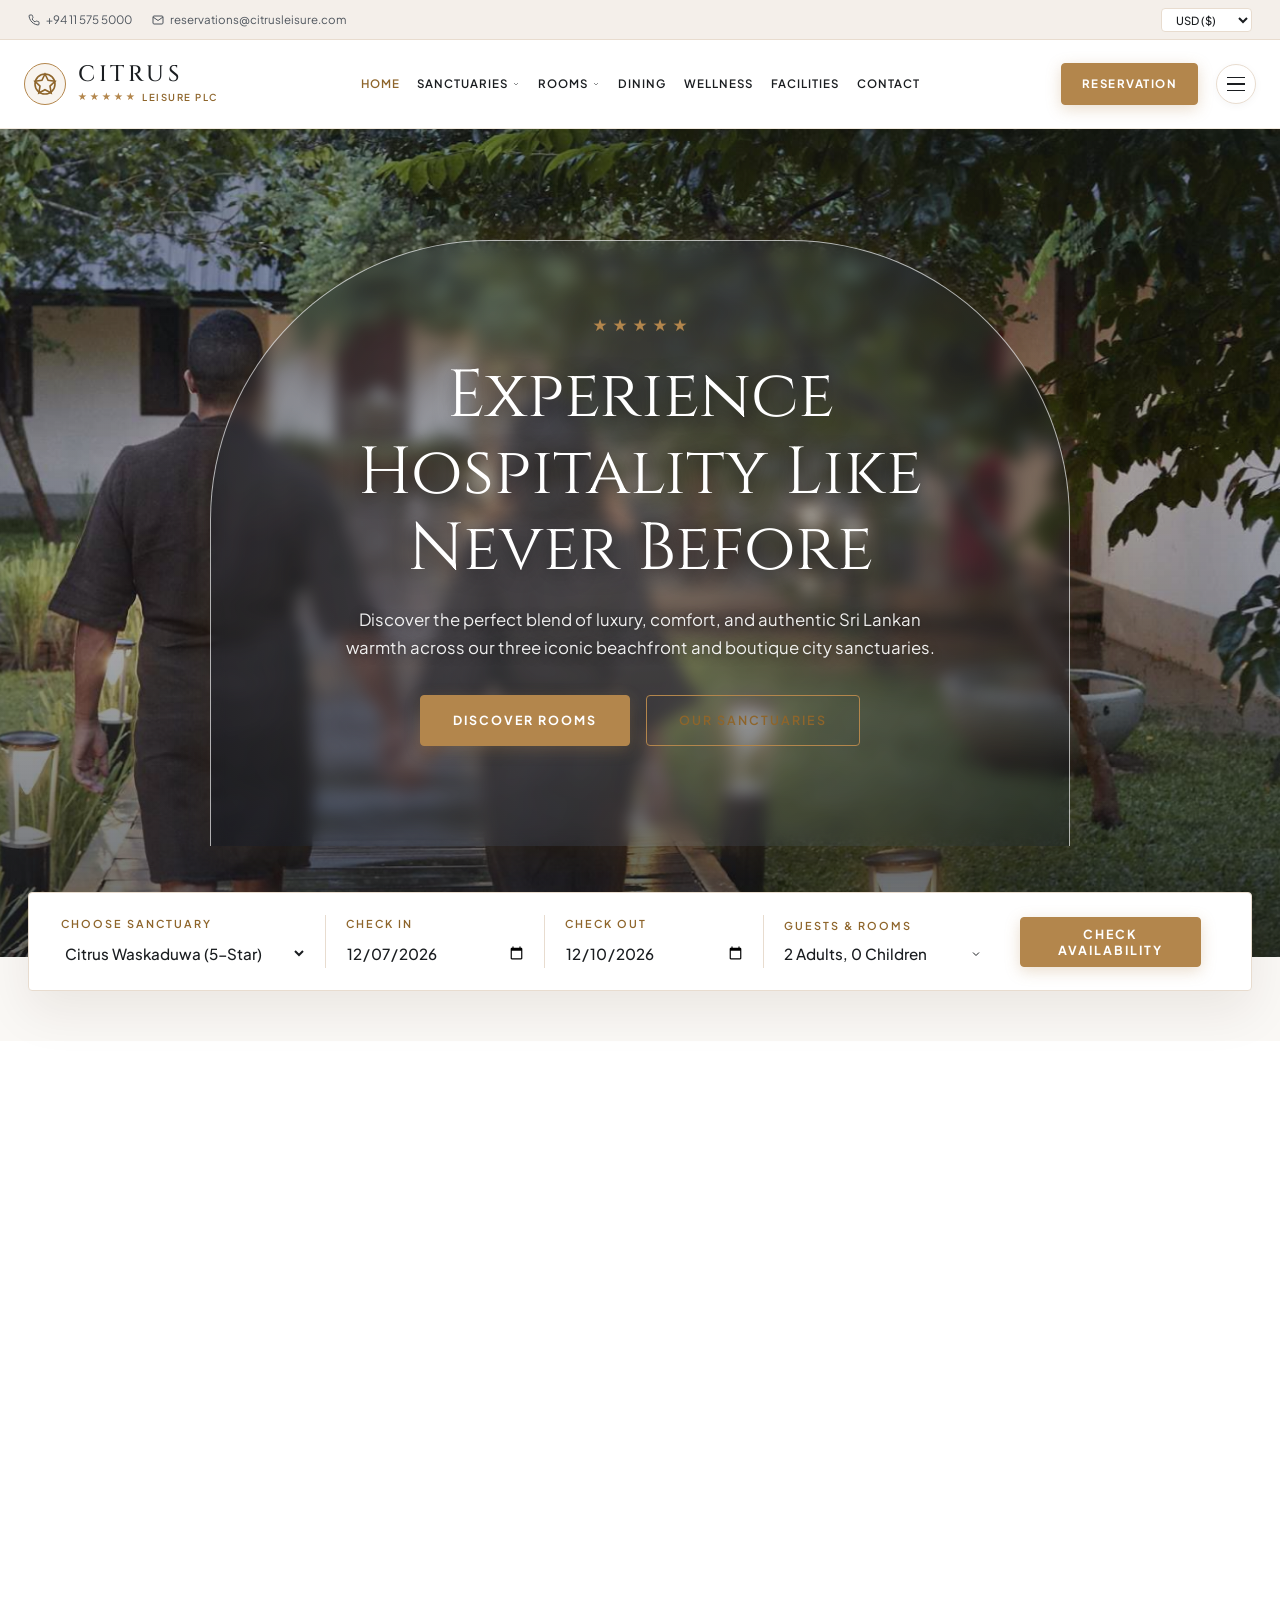
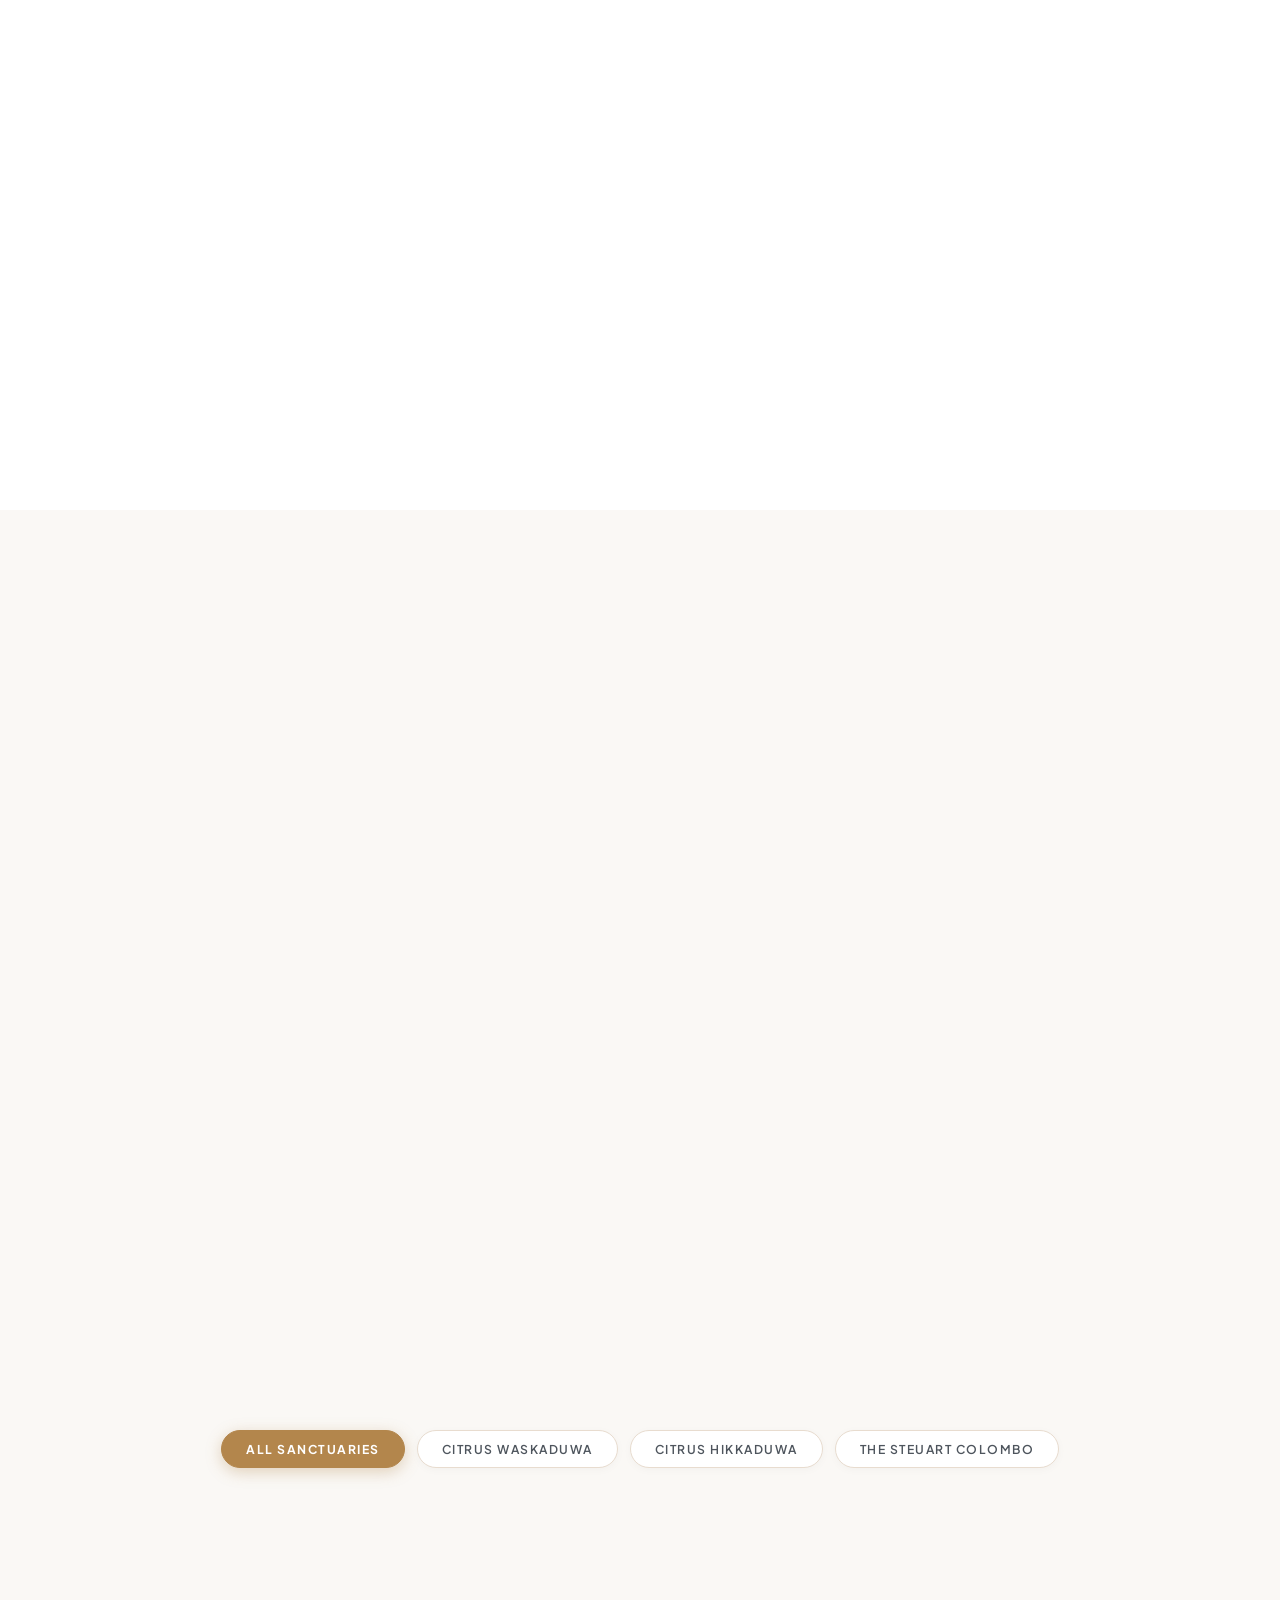
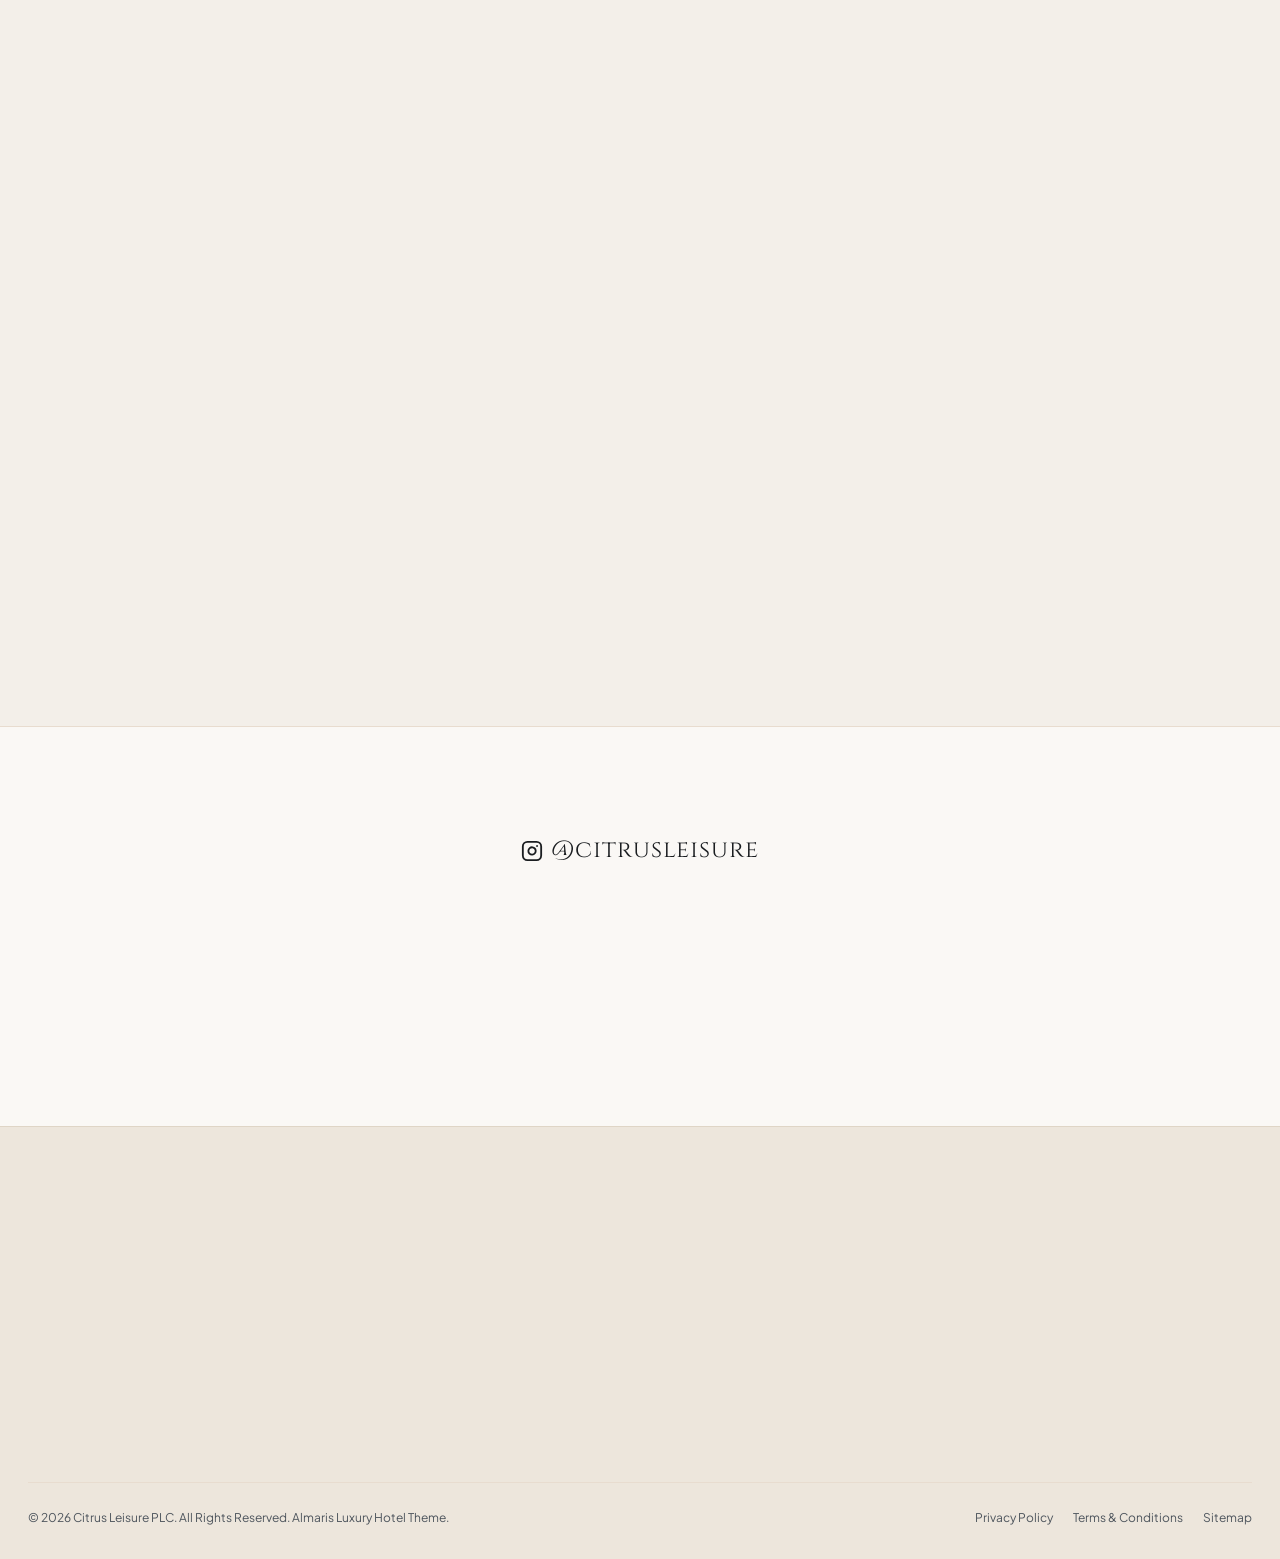
==== commit 4c7f4139: "Transform theme into luxury 5-star light palette (alabaster, linen, crisp white, champagne gold, dee" ====
--- a/index.html
+++ b/index.html
@@ -273,7 +273,7 @@
             <!-- Stepper Popover -->
             <div class="booking-guest-popover" id="guestPopover">
               <div class="popover-row">
-                <span style="font-size: 0.85rem; color: #fff;">Adults (12+)</span>
+                <span style="font-size: 0.85rem; color: var(--almaris-text-dark);">Adults (12+)</span>
                 <div class="stepper-ctrls">
                   <button type="button" class="step-circ" id="adultDec">-</button>
                   <span id="adultVal" style="font-weight: 600;">2</span>
@@ -281,7 +281,7 @@
                 </div>
               </div>
               <div class="popover-row">
-                <span style="font-size: 0.85rem; color: #fff;">Children (0-11)</span>
+                <span style="font-size: 0.85rem; color: var(--almaris-text-dark);">Children (0-11)</span>
                 <div class="stepper-ctrls">
                   <button type="button" class="step-circ" id="childDec">-</button>
                   <span id="childVal" style="font-weight: 600;">0</span>
@@ -717,7 +717,7 @@
   <!-- ==========================================================================
        CITRON SENSES WELLNESS & CELEBRATIONS
        ========================================================================== -->
-  <section class="section-padding" id="wellness" style="background: var(--almaris-dark);">
+  <section class="section-padding" id="wellness" style="background: var(--almaris-bg-subtle);">
     <div class="container">
       <div style="display: grid; grid-template-columns: 1fr 1fr; gap: 40px; align-items: center;">
         <div>
@@ -821,13 +821,13 @@
         <!-- Col 1 -->
         <div>
           <div style="display: flex; align-items: center; gap: 10px; margin-bottom: 12px;">
-            <span style="font-family: var(--font-heading); font-size: 1.5rem; letter-spacing: 4px; color: #fff;">CITRUS</span>
+            <span style="font-family: var(--font-heading); font-size: 1.5rem; letter-spacing: 4px; color: var(--almaris-text-dark);">CITRUS</span>
             <div style="color: var(--almaris-gold); font-size: 0.75rem;">★ ★ ★ ★ ★</div>
           </div>
           <p style="font-size: 0.85rem; line-height: 1.7; color: var(--almaris-text-muted); margin-bottom: 20px;">
             Citrus Leisure PLC is a listed Sri Lankan hospitality group operating luxury beachfront resorts and boutique city hotels benchmarked to international 5-star standards.
           </p>
-          <p style="font-size: 0.8rem; color: var(--almaris-gold);">Head Office: +94 11 575 5000</p>
+          <p style="font-size: 0.8rem; color: var(--almaris-gold-deep); font-weight: 600;">Head Office: +94 11 575 5000</p>
         </div>
 
         <!-- Col 2: Sanctuaries -->
@@ -866,7 +866,7 @@
         </div>
       </div>
 
-      <div style="display: flex; justify-content: space-between; align-items: center; border-top: 1px solid rgba(255,255,255,0.06); padding-top: 25px; flex-wrap: wrap; gap: 14px; font-size: 0.75rem;">
+      <div style="display: flex; justify-content: space-between; align-items: center; border-top: 1px solid var(--almaris-border); padding-top: 25px; flex-wrap: wrap; gap: 14px; font-size: 0.75rem;">
         <div>© 2026 Citrus Leisure PLC. All Rights Reserved. Almaris Luxury Hotel Theme.</div>
         <div style="display: flex; gap: 20px;">
           <a href="#">Privacy Policy</a>
@@ -881,12 +881,12 @@
        MODALS
        ========================================================================== -->
   <div class="almaris-sidebar-overlay" id="bookingModalOverlay">
-    <div style="position: fixed; top: 50%; left: 50%; transform: translate(-50%, -50%); background: #1a1d24; border: 1px solid var(--almaris-gold); border-radius: var(--radius-sm); padding: 36px; width: 90%; max-width: 550px; z-index: 3000; box-shadow: 0 25px 60px rgba(0,0,0,0.8);">
-      <button style="position: absolute; top: 16px; right: 16px; color: #fff; font-size: 1.5rem;" onclick="closeModal()">&times;</button>
-      <h3 style="font-family: var(--font-heading); color: #fff; font-size: 1.6rem; margin-bottom: 6px;" id="modalRoomTitle">Reserve Your Stay</h3>
-      <p style="font-size: 0.85rem; color: var(--almaris-gold); margin-bottom: 20px;" id="modalHotelSub">Direct Member Rate Applied</p>
+    <div class="almaris-modal-card">
+      <button class="almaris-modal-close" onclick="closeModal()">&times;</button>
+      <h3 class="almaris-modal-title" id="modalRoomTitle">Reserve Your Stay</h3>
+      <p style="font-size: 0.85rem; color: var(--almaris-gold-deep); margin-bottom: 20px; font-weight: 600;" id="modalHotelSub">Direct Member Rate Applied</p>
       
-      <div style="background: rgba(255,255,255,0.04); padding: 16px; border-radius: 4px; margin-bottom: 20px; font-size: 0.85rem; color: #e5e7eb;">
+      <div class="almaris-modal-perks">
         <div>✨ Best Rate Guarantee</div>
         <div>🥂 Complimentary Welcome High Tea</div>
         <div>💆 $30 Citron Senses Spa Credit Included</div>
--- a/css/style.css
+++ b/css/style.css
@@ -5,29 +5,36 @@
    Signatures: Glowing Golden Arch, Dual-Arched Image Frames, Left Mandala Drawer
    ========================================================================== */
 
-/* --- CSS Variables & Design Tokens --- */
+/* --- CSS Variables & Design Tokens (Luxury Light Theme) --- */
 :root {
-  /* Almaris Signature Palette */
-  --almaris-dark: #121418;
-  --almaris-dark-card: #1a1d24;
-  --almaris-dark-surface: #222630;
-  --almaris-dark-border: rgba(255, 255, 255, 0.08);
-
-  --almaris-gold: #c5a880;
-  --almaris-gold-bright: #d4af37;
-  --almaris-gold-hover: #b39268;
-  --almaris-gold-glow: rgba(197, 168, 128, 0.35);
-  --almaris-gold-border: rgba(197, 168, 128, 0.4);
-
-  --almaris-teal: #1a6b78;
-  --almaris-teal-dark: #0f4b55;
-  --almaris-sand: #fbf8f5;
-  --almaris-sand-warm: #f4ede4;
-
-  --almaris-white: #ffffff;
-  --almaris-text-light: #e5e7eb;
-  --almaris-text-muted: #9ca3af;
-  --almaris-text-dark: #181a1e;
+  /* Almaris Signature Light Palette */
+  --almaris-bg: #FAF8F5;              /* Warm Alabaster Cream */
+  --almaris-bg-subtle: #F3EFE9;       /* Soft Linen/Stone */
+  --almaris-bg-warm: #EFE8DE;         /* Warm Sand Tint */
+  --almaris-card: #FFFFFF;            /* Pure Crisp Luxury White */
+  --almaris-border: #E8DCCF;          /* Subtle warm champagne border */
+  --almaris-border-light: rgba(179, 134, 76, 0.16);
+
+  /* Champagne Bronze Gold (High Contrast & Radiance) */
+  --almaris-gold: #B3864C;            /* Warm Champagne Bronze Gold */
+  --almaris-gold-deep: #8E652B;       /* Deep readable gold */
+  --almaris-gold-bright: #C99A5B;     /* Radiant Gold */
+  --almaris-gold-hover: #966C35;
+  --almaris-gold-light: rgba(179, 134, 76, 0.09);
+  --almaris-gold-glow: rgba(179, 134, 76, 0.22);
+  --almaris-gold-border: rgba(179, 134, 76, 0.35);
+
+  /* Ocean Teal Accent */
+  --almaris-teal: #0D7D8B;
+  --almaris-teal-dark: #095964;
+  --almaris-sand: #F7F1E7;
+  --almaris-sand-warm: #EFE4D4;
+
+  /* Typography Colors */
+  --almaris-text-dark: #1A1D20;       /* Deep Charcoal Espresso */
+  --almaris-text-body: #4E555D;       /* Luxurious readable neutral */
+  --almaris-text-muted: #737B85;      /* Subtitle & captions */
+  --almaris-text-light: #FFFFFF;      /* For solid buttons & badges */
 
   /* Typography */
   --font-heading: 'Cinzel', 'Playfair Display', Georgia, serif;
@@ -45,8 +52,10 @@
   --radius-pill: 9999px;
 
   /* Shadows */
-  --shadow-gold-glow: 0 0 35px rgba(197, 168, 128, 0.25);
-  --shadow-card: 0 16px 40px rgba(0, 0, 0, 0.4);
+  --shadow-sm: 0 4px 16px rgba(45, 30, 15, 0.04);
+  --shadow-card: 0 12px 35px rgba(45, 30, 15, 0.06);
+  --shadow-hover: 0 20px 45px rgba(45, 30, 15, 0.12);
+  --shadow-gold-glow: 0 0 35px rgba(179, 134, 76, 0.22);
 }
 
 /* ==========================================================================
@@ -66,8 +75,8 @@
 
 body {
   font-family: var(--font-body);
-  color: var(--almaris-text-light);
-  background-color: var(--almaris-dark);
+  color: var(--almaris-text-body);
+  background-color: var(--almaris-bg);
   line-height: 1.7;
   overflow-x: hidden;
 }
@@ -77,10 +86,10 @@
   width: 7px;
 }
 ::-webkit-scrollbar-track {
-  background: var(--almaris-dark);
+  background: var(--almaris-bg);
 }
 ::-webkit-scrollbar-thumb {
-  background: #2a2f3b;
+  background: #D8CCBD;
   border-radius: var(--radius-pill);
 }
 ::-webkit-scrollbar-thumb:hover {
@@ -89,7 +98,7 @@
 
 ::selection {
   background: var(--almaris-gold);
-  color: #000000;
+  color: #FFFFFF;
 }
 
 img {
@@ -141,10 +150,10 @@
   align-items: center;
   gap: 10px;
   font-size: 0.72rem;
-  font-weight: 600;
+  font-weight: 700;
   letter-spacing: 3px;
   text-transform: uppercase;
-  color: var(--almaris-gold);
+  color: var(--almaris-gold-deep);
   margin-bottom: 14px;
 }
 
@@ -153,7 +162,7 @@
   content: '';
   display: inline-block;
   width: 25px;
-  height: 1px;
+  height: 1.5px;
   background-color: var(--almaris-gold);
 }
 
@@ -161,7 +170,7 @@
   font-family: var(--font-heading);
   font-size: clamp(2.2rem, 4vw, 3.2rem);
   font-weight: 400;
-  color: #ffffff;
+  color: var(--almaris-text-dark);
   line-height: 1.2;
   margin-bottom: 18px;
 }
@@ -176,13 +185,13 @@
 
 .almaris-desc {
   font-size: 1rem;
-  color: var(--almaris-text-muted);
+  color: var(--almaris-text-body);
   line-height: 1.8;
   max-width: 650px;
 }
 
 .almaris-desc.light-theme {
-  color: #4b5563;
+  color: var(--almaris-text-body);
 }
 
 .text-center {
@@ -225,43 +234,45 @@
 /* Gold Solid Button */
 .btn-almaris-gold {
   background: var(--almaris-gold);
-  color: #0b0e14;
+  color: #FFFFFF;
   font-weight: 700;
   border: 1px solid var(--almaris-gold);
-  box-shadow: 0 4px 15px rgba(197, 168, 128, 0.25);
+  box-shadow: 0 4px 15px rgba(179, 134, 76, 0.28);
 }
 
 .btn-almaris-gold:hover {
-  background: #ffffff;
-  border-color: #ffffff;
-  color: #000000;
+  background: var(--almaris-text-dark);
+  border-color: var(--almaris-text-dark);
+  color: #FFFFFF;
   transform: translateY(-2px);
-  box-shadow: 0 8px 25px rgba(255, 255, 255, 0.3);
+  box-shadow: 0 8px 25px rgba(0, 0, 0, 0.15);
 }
 
 /* Outline Gold Button */
 .btn-almaris-outline {
   background: transparent;
-  color: var(--almaris-gold);
+  color: var(--almaris-gold-deep);
   border: 1px solid var(--almaris-gold);
+  font-weight: 600;
 }
 
 .btn-almaris-outline:hover {
   background: var(--almaris-gold);
-  color: #000000;
+  color: #FFFFFF;
   transform: translateY(-2px);
+  box-shadow: 0 6px 20px rgba(179, 134, 76, 0.25);
 }
 
 /* Cyan/Teal Ocean Button (from Screenshot 4) */
 .btn-almaris-teal {
-  background: #0eb3c4;
-  color: #ffffff;
+  background: #0D7D8B;
+  color: #FFFFFF;
   font-weight: 700;
-  border: 1px solid #0eb3c4;
+  border: 1px solid #0D7D8B;
 }
 
 .btn-almaris-teal:hover {
-  background: #0b93a1;
+  background: #095964;
   transform: translateY(-2px);
 }
 
@@ -269,11 +280,11 @@
    TOP BAR & HEADER
    ========================================================================== */
 .almaris-topbar {
-  background: #0b0d11;
-  border-bottom: 1px solid rgba(255, 255, 255, 0.06);
+  background: #F4EFEA;
+  border-bottom: 1px solid var(--almaris-border);
   height: var(--topbar-height);
   font-size: 0.72rem;
-  color: var(--almaris-text-muted);
+  color: var(--almaris-text-body);
 }
 
 .topbar-flex {
@@ -293,11 +304,11 @@
   display: flex;
   align-items: center;
   gap: 6px;
-  color: var(--almaris-text-muted);
+  color: var(--almaris-text-body);
 }
 
 .topbar-contact-item:hover {
-  color: var(--almaris-gold);
+  color: var(--almaris-gold-deep);
 }
 
 .topbar-right {
@@ -307,19 +318,20 @@
 }
 
 .currency-select-box select {
-  background: transparent;
-  border: 1px solid rgba(255, 255, 255, 0.12);
-  color: var(--almaris-text-light);
-  padding: 2px 8px;
+  background: #FFFFFF;
+  border: 1px solid var(--almaris-border);
+  color: var(--almaris-text-dark);
+  padding: 3px 10px;
   border-radius: var(--radius-sm);
   font-size: 0.7rem;
+  font-weight: 500;
   outline: none;
   cursor: pointer;
 }
 
 .currency-select-box select option {
-  background: var(--almaris-dark-card);
-  color: #ffffff;
+  background: #FFFFFF;
+  color: var(--almaris-text-dark);
 }
 
 /* Main Navbar */
@@ -329,10 +341,10 @@
   left: 0;
   width: 100%;
   z-index: 1000;
-  background: rgba(14, 16, 20, 0.94);
+  background: rgba(255, 255, 255, 0.94);
   backdrop-filter: blur(20px);
   -webkit-backdrop-filter: blur(20px);
-  border-bottom: 1px solid rgba(255, 255, 255, 0.08);
+  border-bottom: 1px solid rgba(179, 134, 76, 0.18);
   transition: all 0.35s ease;
 }
 
@@ -343,9 +355,9 @@
 }
 
 .almaris-header.scrolled {
-  background: rgba(10, 12, 16, 0.98);
-  border-bottom: 1px solid var(--almaris-gold-border);
-  box-shadow: 0 10px 30px rgba(0, 0, 0, 0.6);
+  background: rgba(255, 255, 255, 0.98);
+  border-bottom: 1px solid var(--almaris-border);
+  box-shadow: 0 10px 30px rgba(0, 0, 0, 0.06);
 }
 
 .almaris-nav {
@@ -368,13 +380,13 @@
 .brand-emblem-icon {
   width: 42px;
   height: 42px;
-  border: 1px solid var(--almaris-gold);
+  border: 1.5px solid var(--almaris-gold);
   border-radius: 50%;
   display: flex;
   align-items: center;
   justify-content: center;
-  color: var(--almaris-gold);
-  background: rgba(197, 168, 128, 0.08);
+  color: var(--almaris-gold-deep);
+  background: var(--almaris-gold-light);
   flex-shrink: 0;
 }
 
@@ -388,7 +400,7 @@
   font-size: 1.4rem;
   font-weight: 500;
   letter-spacing: 3.5px;
-  color: #ffffff;
+  color: var(--almaris-text-dark);
   line-height: 1;
   white-space: nowrap;
 }
@@ -409,9 +421,10 @@
 .brand-star-row span.sub {
   font-size: 0.6rem;
   letter-spacing: 1.5px;
-  color: var(--almaris-gold);
+  color: var(--almaris-gold-deep);
   text-transform: uppercase;
   margin-left: 4px;
+  font-weight: 600;
 }
 
 /* Desktop Nav Links */
@@ -439,7 +452,7 @@
   font-weight: 600;
   letter-spacing: 1px;
   text-transform: uppercase;
-  color: rgba(255, 255, 255, 0.88);
+  color: var(--almaris-text-dark);
   display: inline-flex;
   align-items: center;
   gap: 4px;
@@ -450,7 +463,7 @@
 
 .menu-link:hover,
 .menu-item.active .menu-link {
-  color: var(--almaris-gold);
+  color: var(--almaris-gold-deep);
 }
 
 .menu-link svg.arrow {
@@ -487,27 +500,27 @@
   width: 38px;
   height: 38px;
   border-radius: 50%;
-  border: 1px solid rgba(255, 255, 255, 0.2);
+  border: 1px solid var(--almaris-border);
   display: flex;
   flex-direction: column;
   align-items: center;
   justify-content: center;
   gap: 4px;
-  background: rgba(255, 255, 255, 0.05);
+  background: rgba(0, 0, 0, 0.03);
   flex-shrink: 0;
   transition: all 0.25s ease;
 }
 
 .sidebar-toggle-btn:hover {
   border-color: var(--almaris-gold);
-  background: rgba(197, 168, 128, 0.15);
+  background: var(--almaris-gold-light);
 }
 
 .sidebar-toggle-btn span {
   display: block;
   width: 16px;
   height: 1.5px;
-  background: #ffffff;
+  background: var(--almaris-text-dark);
 }
 
 /* Almaris Dropdown Navigation */
@@ -516,11 +529,11 @@
   top: 100%;
   left: 0;
   min-width: 260px;
-  background: var(--almaris-dark-card);
-  border: 1px solid var(--almaris-gold-border);
+  background: #FFFFFF;
+  border: 1px solid var(--almaris-border);
   border-radius: var(--radius-sm);
   padding: 12px 0;
-  box-shadow: var(--shadow-card);
+  box-shadow: 0 15px 35px rgba(45, 30, 15, 0.08);
   opacity: 0;
   visibility: hidden;
   transform: translateY(12px);
@@ -538,14 +551,14 @@
   display: flex;
   flex-direction: column;
   padding: 10px 22px;
-  color: #ffffff;
+  color: var(--almaris-text-dark);
   transition: all 0.2s ease;
 }
 
 .dropdown-entry-title {
   font-size: 0.85rem;
   font-weight: 600;
-  color: #ffffff;
+  color: var(--almaris-text-dark);
 }
 
 .dropdown-entry-desc {
@@ -554,12 +567,12 @@
 }
 
 .dropdown-entry:hover {
-  background: rgba(197, 168, 128, 0.1);
+  background: #F8F5F0;
   padding-left: 26px;
 }
 
 .dropdown-entry:hover .dropdown-entry-title {
-  color: var(--almaris-gold);
+  color: var(--almaris-gold-deep);
 }
 
 /* Nav Actions */
@@ -573,26 +586,27 @@
   width: 40px;
   height: 40px;
   border-radius: 50%;
-  border: 1px solid rgba(255, 255, 255, 0.15);
+  border: 1px solid var(--almaris-border);
   display: flex;
   flex-direction: column;
   align-items: center;
   justify-content: center;
   gap: 5px;
-  background: rgba(255, 255, 255, 0.04);
+  background: var(--almaris-card);
+  box-shadow: 0 2px 8px rgba(0, 0, 0, 0.04);
   transition: all 0.25s ease;
 }
 
 .sidebar-toggle-btn:hover {
   border-color: var(--almaris-gold);
-  background: rgba(197, 168, 128, 0.1);
+  background: rgba(179, 134, 76, 0.1);
 }
 
 .sidebar-toggle-btn span {
   display: block;
   width: 18px;
   height: 1.5px;
-  background: #ffffff;
+  background: var(--almaris-text-dark);
 }
 
 /* ==========================================================================
@@ -604,7 +618,7 @@
   left: 0;
   width: 100%;
   height: 100%;
-  background: rgba(0, 0, 0, 0.75);
+  background: rgba(20, 24, 30, 0.65);
   backdrop-filter: blur(8px);
   z-index: 2000;
   opacity: 0;
@@ -624,8 +638,8 @@
   width: 380px;
   max-width: 90vw;
   height: 100vh;
-  background: #0f1115;
-  border-right: 1px solid var(--almaris-gold-border);
+  background: #FAF7F2;
+  border-right: 1px solid var(--almaris-border);
   padding: 50px 40px;
   display: flex;
   flex-direction: column;
@@ -633,7 +647,7 @@
   overflow-y: auto;
   z-index: 2001;
   transition: left 0.4s cubic-bezier(0.16, 1, 0.3, 1);
-  box-shadow: 15px 0 50px rgba(0, 0, 0, 0.6);
+  box-shadow: 15px 0 50px rgba(45, 30, 15, 0.12);
 }
 
 .almaris-sidebar-drawer.open {
@@ -656,10 +670,11 @@
   font-size: 1.8rem;
   color: var(--almaris-text-muted);
   cursor: pointer;
+  transition: color 0.2s ease;
 }
 
 .sidebar-close-icon:hover {
-  color: var(--almaris-gold);
+  color: var(--almaris-gold-deep);
 }
 
 /* Mandala Filigree Crest (Screenshot 5) */
@@ -674,7 +689,7 @@
   font-family: var(--font-heading);
   font-size: 1.8rem;
   letter-spacing: 5px;
-  color: #ffffff;
+  color: var(--almaris-text-dark);
   margin-bottom: 4px;
 }
 
@@ -696,16 +711,17 @@
   font-size: 1.15rem;
   letter-spacing: 2px;
   text-transform: uppercase;
-  color: var(--almaris-text-light);
+  color: var(--almaris-text-dark);
   display: flex;
   align-items: center;
   justify-content: space-between;
   padding: 8px 0;
-  border-bottom: 1px solid rgba(255, 255, 255, 0.05);
+  border-bottom: 1px solid var(--almaris-border);
+  transition: all 0.25s ease;
 }
 
 .sidebar-nav-item:hover {
-  color: var(--almaris-gold);
+  color: var(--almaris-gold-deep);
   padding-left: 6px;
 }
 
@@ -714,9 +730,9 @@
   align-items: center;
   justify-content: center;
   gap: 10px;
-  background: rgba(197, 168, 128, 0.15);
+  background: rgba(179, 134, 76, 0.12);
   border: 1px solid var(--almaris-gold);
-  color: var(--almaris-gold);
+  color: var(--almaris-gold-deep);
   padding: 12px 24px;
   border-radius: var(--radius-pill);
   font-size: 0.82rem;
@@ -734,16 +750,27 @@
   align-items: center;
   justify-content: center;
   overflow: hidden;
-  background-color: #0b0d11;
+  background-color: var(--almaris-bg);
+}
+
+/* Hero Cinematic Ken Burns Zoom-In Motion */
+@keyframes heroKenBurnsZoom {
+  0% {
+    transform: scale(1) translate(0, 0);
+  }
+  100% {
+    transform: scale(1.22) translate(-1%, -0.8%);
+  }
 }
 
 .hero-slider-stage {
   position: absolute;
-  top: 0;
-  left: 0;
-  width: 100%;
-  height: 100%;
+  top: -4%;
+  left: -4%;
+  width: 108%;
+  height: 108%;
   z-index: 0;
+  will-change: transform;
 }
 
 .hero-slide-item {
@@ -755,13 +782,14 @@
   background-size: cover;
   background-position: center;
   opacity: 0;
-  transform: scale(1.04);
-  transition: opacity 1.2s ease, transform 6s ease-out;
+  transform: scale(1);
+  transition: opacity 1.6s ease-in-out;
+  will-change: transform, opacity;
 }
 
 .hero-slide-item.active {
   opacity: 1;
-  transform: scale(1);
+  animation: heroKenBurnsZoom 9.5s cubic-bezier(0.16, 0.84, 0.44, 1) forwards;
 }
 
 .hero-dark-vignette {
@@ -772,9 +800,9 @@
   height: 100%;
   background: linear-gradient(
     180deg,
-    rgba(18, 20, 24, 0.6) 0%,
-    rgba(18, 20, 24, 0.45) 50%,
-    rgba(18, 20, 24, 0.9) 100%
+    rgba(20, 24, 30, 0.42) 0%,
+    rgba(20, 24, 30, 0.22) 40%,
+    rgba(20, 24, 30, 0.65) 100%
   );
   z-index: 1;
 }
@@ -787,16 +815,19 @@
   max-width: 860px;
   margin: 0 auto;
   padding: 70px 40px 100px;
-  border: 1.5px solid var(--almaris-gold-border);
+  border: 1.5px solid rgba(255, 255, 255, 0.65);
   border-bottom: none;
   border-radius: 280px 280px 0 0;
-  box-shadow: var(--shadow-gold-glow);
-  backdrop-filter: blur(4px);
+  box-shadow: 0 20px 60px rgba(0, 0, 0, 0.25), 0 0 40px rgba(179, 134, 76, 0.2);
+  backdrop-filter: blur(8px);
+  -webkit-backdrop-filter: blur(8px);
   background: radial-gradient(
     circle at center,
-    rgba(197, 168, 128, 0.08) 0%,
-    rgba(18, 20, 24, 0.4) 80%
+    rgba(255, 255, 255, 0.18) 0%,
+    rgba(20, 24, 30, 0.35) 100%
   );
+  transition: transform 0.25s ease-out, box-shadow 0.4s ease;
+  will-change: transform;
 }
 
 .arch-stars-row {
@@ -820,10 +851,11 @@
 
 .hero-arch-desc {
   font-size: 1.05rem;
-  color: rgba(255, 255, 255, 0.88);
+  color: rgba(255, 255, 255, 0.92);
   max-width: 600px;
   margin: 0 auto 32px;
   line-height: 1.7;
+  text-shadow: 0 2px 10px rgba(0, 0, 0, 0.5);
 }
 
 /* ==========================================================================
@@ -837,13 +869,11 @@
 }
 
 .almaris-booking-card {
-  background: rgba(26, 29, 36, 0.92);
-  backdrop-filter: blur(20px);
-  -webkit-backdrop-filter: blur(20px);
-  border: 1px solid var(--almaris-gold-border);
+  background: #FFFFFF;
+  border: 1px solid var(--almaris-border);
   border-radius: var(--radius-sm);
   padding: 22px 32px;
-  box-shadow: 0 20px 50px rgba(0, 0, 0, 0.5);
+  box-shadow: 0 20px 50px rgba(45, 30, 15, 0.08);
 }
 
 .almaris-booking-form {
@@ -856,7 +886,7 @@
 .booking-box {
   display: flex;
   flex-direction: column;
-  border-right: 1px solid rgba(255, 255, 255, 0.1);
+  border-right: 1px solid var(--almaris-border);
   padding-right: 18px;
 }
 
@@ -868,7 +898,7 @@
   font-size: 0.68rem;
   letter-spacing: 2px;
   text-transform: uppercase;
-  color: var(--almaris-gold);
+  color: var(--almaris-gold-deep);
   font-weight: 600;
   margin-bottom: 6px;
 }
@@ -877,7 +907,7 @@
 .booking-box-select {
   width: 100%;
   background: transparent;
-  color: #ffffff;
+  color: var(--almaris-text-dark);
   border: none;
   font-size: 0.95rem;
   font-weight: 500;
@@ -887,8 +917,8 @@
 }
 
 .booking-box-select option {
-  background: var(--almaris-dark);
-  color: #ffffff;
+  background: #FFFFFF;
+  color: var(--almaris-text-dark);
 }
 
 .booking-guest-trigger {
@@ -896,7 +926,7 @@
   display: flex;
   align-items: center;
   justify-content: space-between;
-  color: #ffffff;
+  color: var(--almaris-text-dark);
   font-size: 0.95rem;
   font-weight: 500;
 }
@@ -907,11 +937,11 @@
   top: 100%;
   left: 0;
   width: 270px;
-  background: var(--almaris-dark-card);
-  border: 1px solid var(--almaris-gold-border);
+  background: #FFFFFF;
+  border: 1px solid var(--almaris-border);
   border-radius: var(--radius-sm);
   padding: 18px;
-  box-shadow: var(--shadow-card);
+  box-shadow: 0 15px 40px rgba(45, 30, 15, 0.12);
   z-index: 100;
   margin-top: 14px;
   display: none;
@@ -926,6 +956,7 @@
   align-items: center;
   justify-content: space-between;
   margin-bottom: 12px;
+  color: var(--almaris-text-dark);
 }
 
 .popover-row:last-child {
@@ -943,16 +974,19 @@
   height: 26px;
   border-radius: 50%;
   border: 1px solid var(--almaris-gold);
-  color: var(--almaris-gold);
+  color: var(--almaris-gold-deep);
+  background: #FAF8F5;
   display: flex;
   align-items: center;
   justify-content: center;
   font-size: 0.9rem;
+  cursor: pointer;
+  transition: all 0.2s ease;
 }
 
 .step-circ:hover {
   background: var(--almaris-gold);
-  color: #000000;
+  color: #FFFFFF;
 }
 
 /* ==========================================================================
@@ -1108,7 +1142,7 @@
    ALMARIS ROOMS & SUITES CARDS (SCREENSHOT 1 & 3)
    ========================================================================== */
 .almaris-rooms-section {
-  background: var(--almaris-dark);
+  background: var(--almaris-bg);
 }
 
 .almaris-rooms-grid {
@@ -1118,19 +1152,20 @@
 }
 
 .almaris-room-card {
-  background: var(--almaris-dark-card);
-  border: 1px solid var(--almaris-dark-border);
+  background: var(--almaris-card);
+  border: 1px solid var(--almaris-border);
   border-radius: var(--radius-sm);
   overflow: hidden;
   transition: all 0.35s ease;
   display: flex;
   flex-direction: column;
+  box-shadow: var(--shadow-card);
 }
 
 .almaris-room-card:hover {
   transform: translateY(-6px);
-  border-color: var(--almaris-gold-border);
-  box-shadow: var(--shadow-card);
+  border-color: var(--almaris-gold);
+  box-shadow: var(--shadow-hover);
 }
 
 .room-card-photo {
@@ -1154,10 +1189,10 @@
   position: absolute;
   top: 14px;
   left: 14px;
-  background: rgba(18, 20, 24, 0.85);
+  background: rgba(255, 255, 255, 0.9);
   backdrop-filter: blur(8px);
-  color: var(--almaris-gold);
-  border: 1px solid var(--almaris-gold-border);
+  color: var(--almaris-gold-deep);
+  border: 1px solid var(--almaris-border);
   padding: 4px 10px;
   font-size: 0.68rem;
   font-weight: 700;
@@ -1176,7 +1211,7 @@
 .room-card-title {
   font-family: var(--font-heading);
   font-size: 1.4rem;
-  color: #ffffff;
+  color: var(--almaris-text-dark);
   margin-bottom: 8px;
 }
 
@@ -1192,7 +1227,7 @@
 .room-card-price {
   font-family: var(--font-heading);
   font-size: 1.4rem;
-  color: var(--almaris-gold);
+  color: var(--almaris-gold-deep);
   font-weight: 600;
 }
 
@@ -1206,7 +1241,7 @@
    ALMARIS EXPERIENCES & DINING SECTION
    ========================================================================== */
 .almaris-dining-section {
-  background: #0f1115;
+  background: var(--almaris-bg-subtle);
 }
 
 .dining-tiles-grid {
@@ -1216,19 +1251,20 @@
 }
 
 .dining-tile-card {
-  background: var(--almaris-dark-card);
-  border: 1px solid var(--almaris-dark-border);
+  background: var(--almaris-card);
+  border: 1px solid var(--almaris-border);
   border-radius: var(--radius-sm);
   overflow: hidden;
   transition: all 0.3s ease;
   display: flex;
   flex-direction: column;
+  box-shadow: var(--shadow-card);
 }
 
 .dining-tile-card:hover {
   transform: translateY(-5px);
   border-color: var(--almaris-gold);
-  box-shadow: var(--shadow-card);
+  box-shadow: var(--shadow-hover);
 }
 
 .dining-tile-media {
@@ -1258,7 +1294,7 @@
 .dining-tile-title {
   font-family: var(--font-heading);
   font-size: 1.35rem;
-  color: #ffffff;
+  color: var(--almaris-text-dark);
   margin-bottom: 8px;
 }
 
@@ -1275,9 +1311,9 @@
 }
 
 .filter-tab-btn {
-  background: transparent;
-  color: var(--almaris-text-muted);
-  border: 1px solid rgba(255, 255, 255, 0.12);
+  background: var(--almaris-card);
+  color: var(--almaris-text-body);
+  border: 1px solid var(--almaris-border);
   border-radius: 40px;
   padding: 10px 24px;
   font-size: 0.76rem;
@@ -1286,19 +1322,21 @@
   text-transform: uppercase;
   cursor: pointer;
   transition: all 0.3s ease;
+  box-shadow: 0 2px 8px rgba(0, 0, 0, 0.03);
 }
 
 .filter-tab-btn:hover {
-  color: #ffffff;
+  color: var(--almaris-gold-deep);
   border-color: var(--almaris-gold);
+  background: #FAF7F2;
 }
 
 .filter-tab-btn.active {
   background: var(--almaris-gold);
-  color: #0b0e14;
+  color: #FFFFFF;
   border-color: var(--almaris-gold);
   font-weight: 700;
-  box-shadow: 0 4px 15px rgba(197, 168, 128, 0.3);
+  box-shadow: 0 4px 15px rgba(179, 134, 76, 0.35);
 }
 
 /* Triple Arched Accommodation Cards (Screenshot 3 & 5) */
@@ -1309,20 +1347,21 @@
 }
 
 .arch-room-card {
-  background: var(--almaris-dark-card);
-  border: 1px solid var(--almaris-dark-border);
+  background: var(--almaris-card);
+  border: 1px solid var(--almaris-border);
   border-radius: var(--radius-md);
   padding: 16px 16px 28px;
   display: flex;
   flex-direction: column;
   transition: all 0.4s ease;
   position: relative;
+  box-shadow: var(--shadow-card);
 }
 
 .arch-room-card:hover {
   transform: translateY(-8px);
-  border-color: var(--almaris-gold-border);
-  box-shadow: var(--shadow-card);
+  border-color: var(--almaris-gold);
+  box-shadow: var(--shadow-hover);
 }
 
 /* Signature Almaris Vertical Arched Image Frame */
@@ -1332,8 +1371,8 @@
   height: 380px;
   border-radius: 160px 160px 8px 8px;
   overflow: hidden;
-  border: 1px solid rgba(197, 168, 128, 0.25);
-  box-shadow: 0 10px 25px rgba(0, 0, 0, 0.5);
+  border: 1px solid var(--almaris-border);
+  box-shadow: 0 10px 25px rgba(45, 30, 15, 0.08);
 }
 
 .arch-room-media img {
@@ -1352,38 +1391,39 @@
   top: 24px;
   left: 50%;
   transform: translateX(-50%);
-  background: rgba(10, 12, 16, 0.85);
+  background: rgba(255, 255, 255, 0.92);
   backdrop-filter: blur(10px);
   border: 1px solid var(--almaris-gold);
-  color: #ffffff;
+  color: var(--almaris-gold-deep);
   padding: 4px 16px;
   border-radius: 30px;
   font-size: 0.66rem;
   letter-spacing: 2px;
   text-transform: uppercase;
   white-space: nowrap;
-  font-weight: 600;
+  font-weight: 700;
   z-index: 2;
+  box-shadow: 0 2px 10px rgba(0, 0, 0, 0.08);
 }
 
 .arch-price-badge {
   position: absolute;
   bottom: 16px;
   right: 16px;
-  background: rgba(14, 16, 20, 0.9);
+  background: rgba(255, 255, 255, 0.95);
   backdrop-filter: blur(10px);
-  border: 1px solid var(--almaris-gold-border);
+  border: 1px solid var(--almaris-border);
   border-radius: 30px;
   padding: 6px 16px;
   display: flex;
   align-items: baseline;
   gap: 4px;
-  color: var(--almaris-gold);
+  color: var(--almaris-gold-deep);
   font-family: var(--font-heading);
   font-size: 1.15rem;
   font-weight: 600;
   z-index: 2;
-  box-shadow: 0 4px 15px rgba(0,0,0,0.5);
+  box-shadow: 0 4px 15px rgba(45, 30, 15, 0.08);
 }
 
 .arch-price-badge span {
@@ -1419,14 +1459,14 @@
 .arch-room-title {
   font-family: var(--font-heading);
   font-size: 1.35rem;
-  color: #ffffff;
+  color: var(--almaris-text-dark);
   margin-bottom: 12px;
   line-height: 1.3;
 }
 
 .arch-room-desc {
   font-size: 0.85rem;
-  color: var(--almaris-text-muted);
+  color: var(--almaris-text-body);
   line-height: 1.6;
   margin-bottom: 22px;
   flex-grow: 1;
@@ -1436,7 +1476,7 @@
    HOTEL FACILITIES 6-BOX GRID (SCREENSHOT 2)
    ========================================================================== */
 .almaris-facilities-section {
-  background: #0b0d11;
+  background: var(--almaris-bg-subtle);
   position: relative;
 }
 
@@ -1447,13 +1487,14 @@
 }
 
 .facility-box {
-  background: var(--almaris-dark-card);
-  border: 1px solid rgba(255, 255, 255, 0.07);
+  background: var(--almaris-card);
+  border: 1px solid var(--almaris-border);
   border-radius: var(--radius-sm);
   padding: 38px 30px;
   position: relative;
   transition: all 0.35s ease;
   overflow: hidden;
+  box-shadow: var(--shadow-card);
 }
 
 .facility-box::before {
@@ -1469,9 +1510,9 @@
 }
 
 .facility-box:hover {
-  border-color: var(--almaris-gold-border);
+  border-color: var(--almaris-gold);
   transform: translateY(-5px);
-  box-shadow: 0 15px 35px rgba(0, 0, 0, 0.45);
+  box-shadow: var(--shadow-hover);
 }
 
 .facility-box:hover::before {
@@ -1484,7 +1525,7 @@
   right: 28px;
   font-family: var(--font-heading);
   font-size: 1.1rem;
-  color: rgba(197, 168, 128, 0.25);
+  color: rgba(179, 134, 76, 0.3);
   font-weight: 600;
 }
 
@@ -1493,31 +1534,31 @@
   height: 56px;
   border-radius: 50%;
   border: 1px solid var(--almaris-gold);
-  background: rgba(197, 168, 128, 0.08);
+  background: rgba(179, 134, 76, 0.08);
   display: flex;
   align-items: center;
   justify-content: center;
-  color: var(--almaris-gold);
+  color: var(--almaris-gold-deep);
   margin-bottom: 22px;
   transition: all 0.3s ease;
 }
 
 .facility-box:hover .facility-icon-wrap {
   background: var(--almaris-gold);
-  color: #0b0e14;
-  box-shadow: 0 4px 15px rgba(197, 168, 128, 0.35);
+  color: #FFFFFF;
+  box-shadow: 0 4px 15px rgba(179, 134, 76, 0.35);
 }
 
 .facility-title {
   font-family: var(--font-heading);
   font-size: 1.25rem;
-  color: #ffffff;
+  color: var(--almaris-text-dark);
   margin-bottom: 10px;
 }
 
 .facility-desc {
   font-size: 0.86rem;
-  color: var(--almaris-text-muted);
+  color: var(--almaris-text-body);
   line-height: 1.65;
 }
 
@@ -1525,9 +1566,9 @@
    INSTAGRAM FEED STRIP (SCREENSHOT 3)
    ========================================================================== */
 .instagram-section {
-  background: #090a0d;
+  background: var(--almaris-bg);
   padding-top: 60px;
-  border-top: 1px solid rgba(255, 255, 255, 0.06);
+  border-top: 1px solid var(--almaris-border);
 }
 
 .instagram-header {
@@ -1541,13 +1582,13 @@
   gap: 8px;
   font-family: var(--font-heading);
   font-size: 1.5rem;
-  color: #ffffff;
+  color: var(--almaris-text-dark);
   letter-spacing: 1px;
   transition: color 0.25s ease;
 }
 
 .instagram-handle:hover {
-  color: var(--almaris-gold);
+  color: var(--almaris-gold-deep);
 }
 
 .instagram-grid-6 {
@@ -1573,7 +1614,7 @@
 .instagram-hover-overlay {
   position: absolute;
   inset: 0;
-  background: rgba(10, 12, 16, 0.72);
+  background: rgba(20, 24, 30, 0.65);
   display: flex;
   flex-direction: column;
   align-items: center;
@@ -1613,11 +1654,11 @@
    ALMARIS GRAND FOOTER
    ========================================================================== */
 .almaris-footer {
-  background: #090a0d;
-  border-top: 1px solid rgba(255, 255, 255, 0.08);
+  background: #EDE6DC;
+  border-top: 1px solid #DFD5C6;
   padding-top: 80px;
   padding-bottom: 30px;
-  color: var(--almaris-text-muted);
+  color: #4E555D;
   font-size: 0.85rem;
 }
 
@@ -1631,7 +1672,7 @@
 .footer-heading {
   font-family: var(--font-heading);
   font-size: 1.1rem;
-  color: #ffffff;
+  color: var(--almaris-text-dark);
   margin-bottom: 20px;
   position: relative;
   padding-bottom: 10px;
@@ -1653,8 +1694,13 @@
   gap: 10px;
 }
 
+.footer-links-list a {
+  color: #4E555D;
+  transition: all 0.2s ease;
+}
+
 .footer-links-list a:hover {
-  color: var(--almaris-gold);
+  color: var(--almaris-gold-deep);
   padding-left: 4px;
 }
 
@@ -1677,7 +1723,7 @@
 .sub-hero-overlay {
   position: absolute;
   inset: 0;
-  background: linear-gradient(180deg, rgba(14, 16, 20, 0.82) 0%, rgba(14, 16, 20, 0.95) 100%);
+  background: linear-gradient(180deg, rgba(20, 24, 30, 0.55) 0%, rgba(20, 24, 30, 0.75) 100%);
   z-index: 1;
 }
 
@@ -1700,7 +1746,7 @@
 }
 
 .sub-hero-breadcrumb a {
-  color: rgba(255, 255, 255, 0.65);
+  color: rgba(255, 255, 255, 0.75);
   transition: color 0.2s ease;
 }
 
@@ -1715,14 +1761,16 @@
   color: #ffffff;
   line-height: 1.2;
   margin-bottom: 14px;
+  text-shadow: 0 4px 18px rgba(0, 0, 0, 0.5);
 }
 
 .sub-hero-desc {
   font-size: 0.95rem;
-  color: var(--almaris-text-muted);
+  color: rgba(255, 255, 255, 0.9);
   line-height: 1.7;
   max-width: 620px;
   margin: 0 auto;
+  text-shadow: 0 2px 8px rgba(0, 0, 0, 0.4);
 }
 
 /* ==========================================================================
@@ -1748,7 +1796,7 @@
   position: relative;
   border-radius: var(--radius-md);
   overflow: hidden;
-  border: 1px solid var(--almaris-gold-border);
+  border: 1px solid var(--almaris-border);
   box-shadow: var(--shadow-card);
   height: 440px;
 }
@@ -1768,10 +1816,10 @@
   position: absolute;
   top: 20px;
   left: 20px;
-  background: rgba(14, 16, 20, 0.9);
+  background: rgba(255, 255, 255, 0.92);
   backdrop-filter: blur(10px);
   border: 1px solid var(--almaris-gold);
-  color: var(--almaris-gold);
+  color: var(--almaris-gold-deep);
   padding: 6px 16px;
   border-radius: 30px;
   font-size: 0.7rem;
@@ -1779,6 +1827,7 @@
   letter-spacing: 2px;
   text-transform: uppercase;
   z-index: 2;
+  box-shadow: 0 4px 15px rgba(0, 0, 0, 0.08);
 }
 
 .sanctuary-feature-chips {
@@ -1789,12 +1838,13 @@
 }
 
 .sanctuary-feature-chip {
-  background: rgba(255, 255, 255, 0.04);
-  border: 1px solid rgba(255, 255, 255, 0.1);
+  background: #FFFFFF;
+  border: 1px solid var(--almaris-border);
   padding: 6px 14px;
   border-radius: 4px;
   font-size: 0.75rem;
-  color: #e5e7eb;
+  color: var(--almaris-text-dark);
+  font-weight: 500;
 }
 
 /* ==========================================================================
@@ -1808,8 +1858,8 @@
 }
 
 .spa-ritual-card {
-  background: var(--almaris-dark-card);
-  border: 1px solid rgba(255, 255, 255, 0.08);
+  background: var(--almaris-card);
+  border: 1px solid var(--almaris-border);
   border-radius: var(--radius-sm);
   padding: 28px;
   display: flex;
@@ -1817,18 +1867,19 @@
   align-items: flex-start;
   gap: 20px;
   transition: all 0.3s ease;
+  box-shadow: var(--shadow-card);
 }
 
 .spa-ritual-card:hover {
-  border-color: var(--almaris-gold-border);
+  border-color: var(--almaris-gold);
   transform: translateY(-3px);
-  box-shadow: 0 10px 25px rgba(0, 0, 0, 0.35);
+  box-shadow: var(--shadow-hover);
 }
 
 .spa-ritual-title {
   font-family: var(--font-heading);
   font-size: 1.2rem;
-  color: #ffffff;
+  color: var(--almaris-text-dark);
   margin-bottom: 6px;
 }
 
@@ -1836,22 +1887,24 @@
   font-size: 0.72rem;
   letter-spacing: 1.5px;
   text-transform: uppercase;
-  color: var(--almaris-gold);
+  color: var(--almaris-gold-deep);
   margin-bottom: 8px;
   display: block;
+  font-weight: 600;
 }
 
 .spa-ritual-desc {
   font-size: 0.84rem;
-  color: var(--almaris-text-muted);
+  color: var(--almaris-text-body);
   line-height: 1.6;
 }
 
 .spa-ritual-price {
   font-family: var(--font-heading);
   font-size: 1.35rem;
-  color: var(--almaris-gold);
+  color: var(--almaris-gold-deep);
   white-space: nowrap;
+  font-weight: 600;
 }
 
 /* ==========================================================================
@@ -1864,21 +1917,23 @@
 }
 
 .contact-card-box {
-  background: var(--almaris-dark-card);
-  border: 1px solid rgba(255, 255, 255, 0.08);
+  background: var(--almaris-card);
+  border: 1px solid var(--almaris-border);
   border-radius: var(--radius-sm);
   padding: 28px;
   margin-bottom: 20px;
-  transition: border-color 0.3s ease;
+  transition: all 0.3s ease;
+  box-shadow: var(--shadow-card);
 }
 
 .contact-card-box:hover {
-  border-color: var(--almaris-gold-border);
+  border-color: var(--almaris-gold);
+  box-shadow: var(--shadow-hover);
 }
 
 .contact-form-card {
-  background: var(--almaris-dark-card);
-  border: 1px solid var(--almaris-gold-border);
+  background: var(--almaris-card);
+  border: 1px solid var(--almaris-border);
   border-radius: var(--radius-sm);
   padding: 38px 34px;
   box-shadow: var(--shadow-card);
@@ -1893,32 +1948,84 @@
   font-size: 0.72rem;
   letter-spacing: 1.5px;
   text-transform: uppercase;
-  color: var(--almaris-gold);
+  color: var(--almaris-gold-deep);
   font-weight: 600;
   margin-bottom: 8px;
 }
 
 .almaris-text-input {
   width: 100%;
-  background: rgba(255, 255, 255, 0.04);
-  border: 1px solid rgba(255, 255, 255, 0.12);
+  background: #FAF8F5;
+  border: 1px solid var(--almaris-border);
   border-radius: 4px;
   padding: 12px 16px;
-  color: #ffffff;
+  color: var(--almaris-text-dark);
   font-size: 0.88rem;
   font-family: var(--font-body);
-  transition: border-color 0.25s ease;
+  transition: border-color 0.25s ease, background 0.25s ease;
 }
 
 .almaris-text-input:focus {
   outline: none;
   border-color: var(--almaris-gold);
-  background: rgba(255, 255, 255, 0.06);
+  background: #FFFFFF;
 }
 
 textarea.almaris-text-input {
   min-height: 120px;
   resize: vertical;
+}
+
+/* Modal Luxury Card Class */
+.almaris-modal-card {
+  position: fixed;
+  top: 50%;
+  left: 50%;
+  transform: translate(-50%, -50%);
+  background: #FFFFFF;
+  border: 1px solid var(--almaris-gold);
+  border-radius: var(--radius-sm);
+  padding: 36px;
+  width: 90%;
+  max-width: 550px;
+  z-index: 3000;
+  box-shadow: 0 25px 60px rgba(45, 30, 15, 0.2);
+}
+
+.almaris-modal-close {
+  position: absolute;
+  top: 16px;
+  right: 16px;
+  color: var(--almaris-text-dark);
+  font-size: 1.5rem;
+  background: none;
+  border: none;
+  cursor: pointer;
+  transition: color 0.2s ease;
+}
+
+.almaris-modal-close:hover {
+  color: var(--almaris-gold-deep);
+}
+
+.almaris-modal-title {
+  font-family: var(--font-heading);
+  color: var(--almaris-text-dark);
+  font-size: 1.6rem;
+  margin-bottom: 6px;
+}
+
+.almaris-modal-perks {
+  background: #FAF8F5;
+  padding: 16px;
+  border-radius: 4px;
+  margin-bottom: 20px;
+  font-size: 0.85rem;
+  color: var(--almaris-text-dark);
+  border: 1px solid var(--almaris-border);
+  display: flex;
+  flex-direction: column;
+  gap: 6px;
 }
 
 /* ==========================================================================
@@ -1939,7 +2046,7 @@
   }
   .booking-box {
     border-right: none;
-    border-bottom: 1px solid rgba(255, 255, 255, 0.08);
+    border-bottom: 1px solid var(--almaris-border);
     padding-bottom: 10px;
   }
   .almaris-dual-arch-grid {
@@ -2067,3 +2174,159 @@
     padding-bottom: 60px;
   }
 }
+
+/* ==========================================================================
+   ALMARIS LUXURY SCROLL REVEAL ANIMATIONS (BI-DIRECTIONAL VIEWPORT TRIGGERED)
+   ========================================================================== */
+
+/* Hero Arch Entrance on Page Load */
+@keyframes heroArchEntrance {
+  0% {
+    opacity: 0;
+    transform: translateY(50px) scale(0.96);
+  }
+  100% {
+    opacity: 1;
+    transform: translateY(0) scale(1);
+  }
+}
+
+.almaris-arch-stage {
+  animation: heroArchEntrance 1.3s cubic-bezier(0.16, 1, 0.3, 1) forwards;
+}
+
+@keyframes bookingBarEntrance {
+  0% {
+    opacity: 0;
+    transform: translateY(40px);
+  }
+  100% {
+    opacity: 1;
+    transform: translateY(0);
+  }
+}
+
+.almaris-booking-bar-wrapper {
+  animation: bookingBarEntrance 1.1s cubic-bezier(0.16, 1, 0.3, 1) 0.25s forwards;
+}
+
+/* Base Reset State (When out of viewport - Clean, smooth exit without delay) */
+.reveal-fade-up,
+.reveal-slide-left,
+.reveal-slide-right,
+.reveal-zoom-in,
+.reveal-section {
+  transition: opacity 0.35s ease, transform 0.35s ease !important;
+  transition-delay: 0s !important;
+  will-change: opacity, transform;
+}
+
+.reveal-fade-up {
+  opacity: 0;
+  transform: translateY(45px);
+}
+
+.reveal-slide-left {
+  opacity: 0;
+  transform: translateX(-55px);
+}
+
+.reveal-slide-right {
+  opacity: 0;
+  transform: translateX(55px);
+}
+
+.reveal-zoom-in {
+  opacity: 0;
+  transform: scale(0.9);
+}
+
+.reveal-section {
+  opacity: 0;
+  transform: translateY(30px);
+}
+
+/* Active Revealed State (When in viewport - Plays on BOTH scroll down & scroll UP) */
+.reveal-fade-up.revealed {
+  opacity: 1 !important;
+  transform: translateY(0) !important;
+  transition: opacity 0.85s cubic-bezier(0.16, 1, 0.3, 1),
+              transform 0.85s cubic-bezier(0.16, 1, 0.3, 1) !important;
+}
+
+.reveal-slide-left.revealed {
+  opacity: 1 !important;
+  transform: translateX(0) !important;
+  transition: opacity 0.85s cubic-bezier(0.16, 1, 0.3, 1),
+              transform 0.85s cubic-bezier(0.16, 1, 0.3, 1) !important;
+}
+
+.reveal-slide-right.revealed {
+  opacity: 1 !important;
+  transform: translateX(0) !important;
+  transition: opacity 0.85s cubic-bezier(0.16, 1, 0.3, 1),
+              transform 0.85s cubic-bezier(0.16, 1, 0.3, 1) !important;
+}
+
+.reveal-zoom-in.revealed {
+  opacity: 1 !important;
+  transform: scale(1) !important;
+  transition: opacity 0.9s cubic-bezier(0.16, 1, 0.3, 1),
+              transform 0.9s cubic-bezier(0.16, 1, 0.3, 1) !important;
+}
+
+.reveal-section.revealed {
+  opacity: 1 !important;
+  transform: translateY(0) !important;
+  transition: opacity 0.85s cubic-bezier(0.16, 1, 0.3, 1),
+              transform 0.85s cubic-bezier(0.16, 1, 0.3, 1) !important;
+}
+
+/* Progressive Stagger Helper Classes (Active during entrance) */
+.reveal-fade-up.revealed.stagger-delay-1,
+.reveal-zoom-in.revealed.stagger-delay-1 { transition-delay: 0.1s !important; }
+
+.reveal-fade-up.revealed.stagger-delay-2,
+.reveal-zoom-in.revealed.stagger-delay-2 { transition-delay: 0.2s !important; }
+
+.reveal-fade-up.revealed.stagger-delay-3,
+.reveal-zoom-in.revealed.stagger-delay-3 { transition-delay: 0.3s !important; }
+
+.reveal-fade-up.revealed.stagger-delay-4,
+.reveal-zoom-in.revealed.stagger-delay-4 { transition-delay: 0.4s !important; }
+
+.reveal-fade-up.revealed.stagger-delay-5,
+.reveal-zoom-in.revealed.stagger-delay-5 { transition-delay: 0.5s !important; }
+
+.reveal-fade-up.revealed.stagger-delay-6,
+.reveal-zoom-in.revealed.stagger-delay-6 { transition-delay: 0.6s !important; }
+
+/* Subtle Golden Shimmer Pulse When Revealed */
+@keyframes goldHighlightGlow {
+  0% { box-shadow: 0 0 0 0 rgba(197, 168, 128, 0.45); }
+  70% { box-shadow: 0 0 0 16px rgba(197, 168, 128, 0); }
+  100% { box-shadow: 0 0 0 0 rgba(197, 168, 128, 0); }
+}
+
+.glow-on-reveal.revealed {
+  animation: goldHighlightGlow 1.6s ease-out;
+}
+
+/* Accessibility: Respect Reduced Motion Preferences */
+@media (prefers-reduced-motion: reduce) {
+  .almaris-arch-stage,
+  .almaris-booking-bar-wrapper {
+    animation: none !important;
+    opacity: 1 !important;
+    transform: none !important;
+  }
+  .reveal-fade-up,
+  .reveal-slide-left,
+  .reveal-slide-right,
+  .reveal-zoom-in,
+  .reveal-section {
+    opacity: 1 !important;
+    transform: none !important;
+    transition: none !important;
+  }
+}
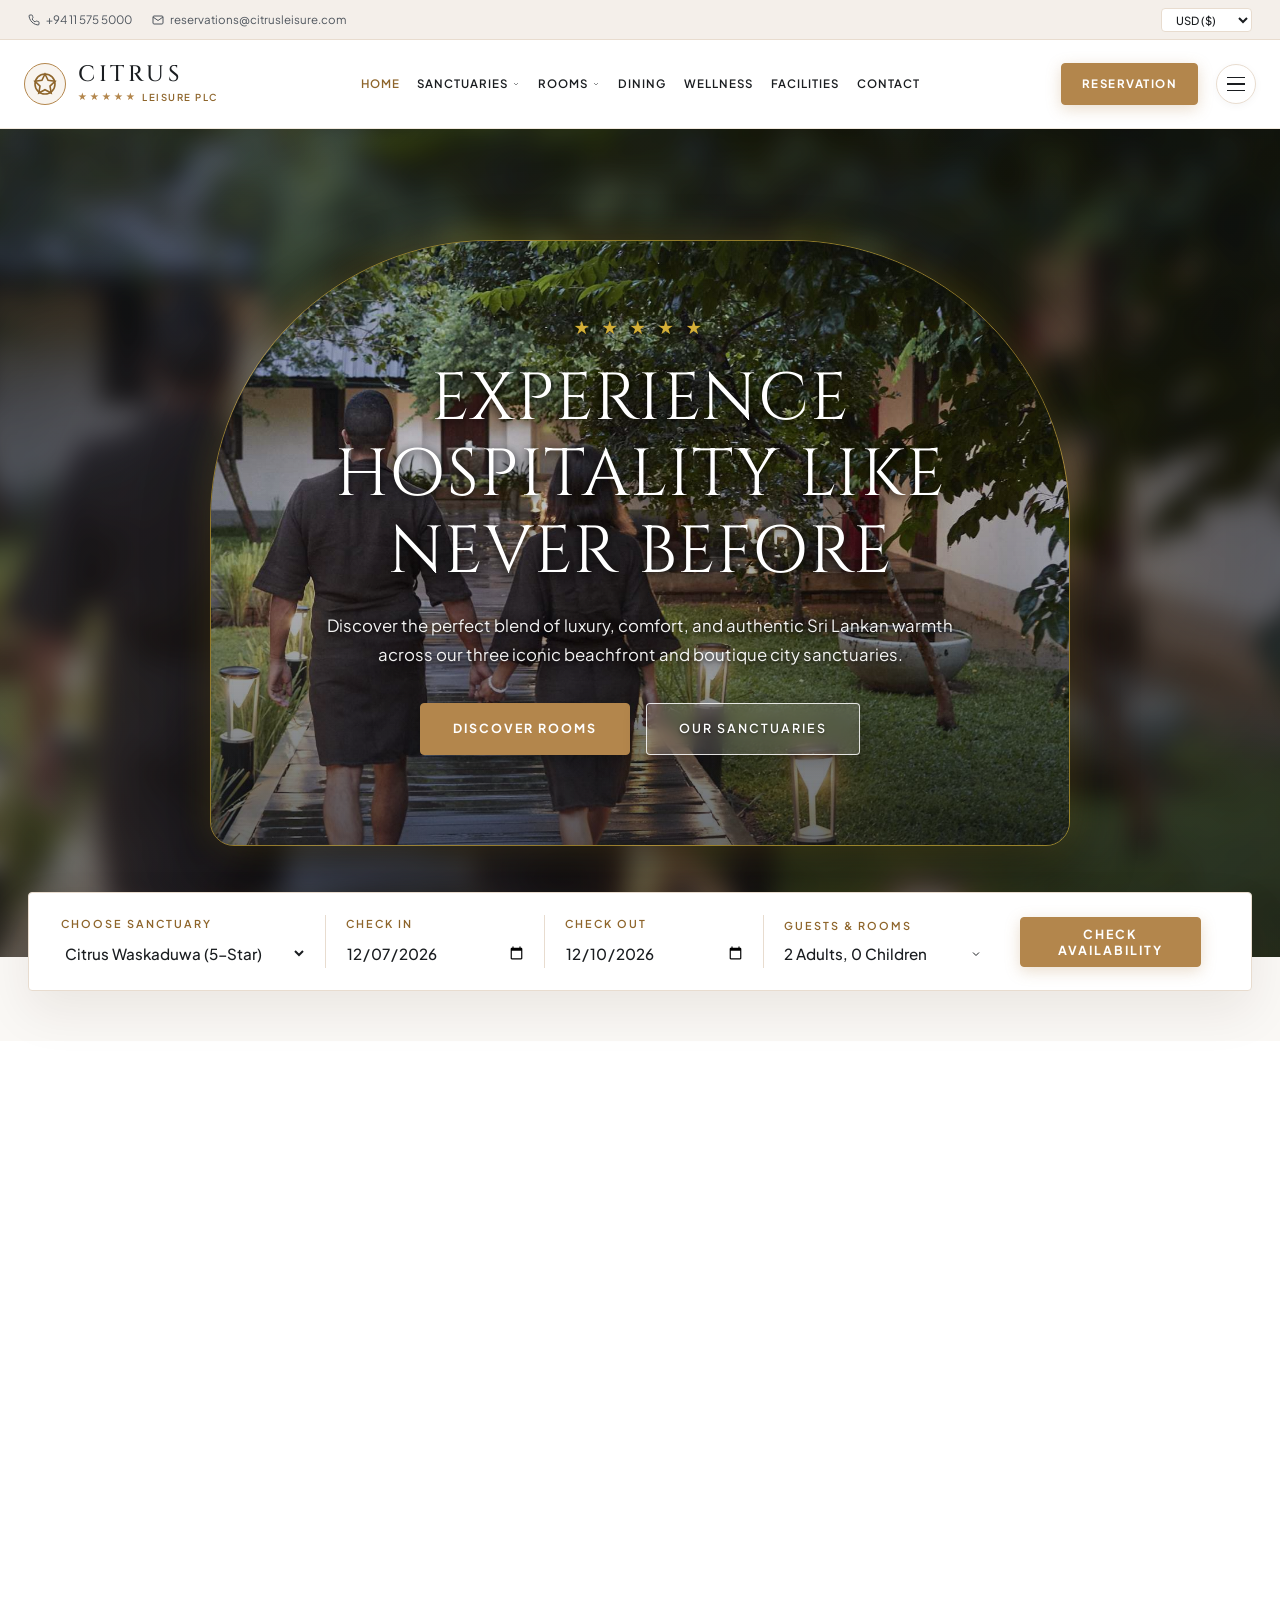
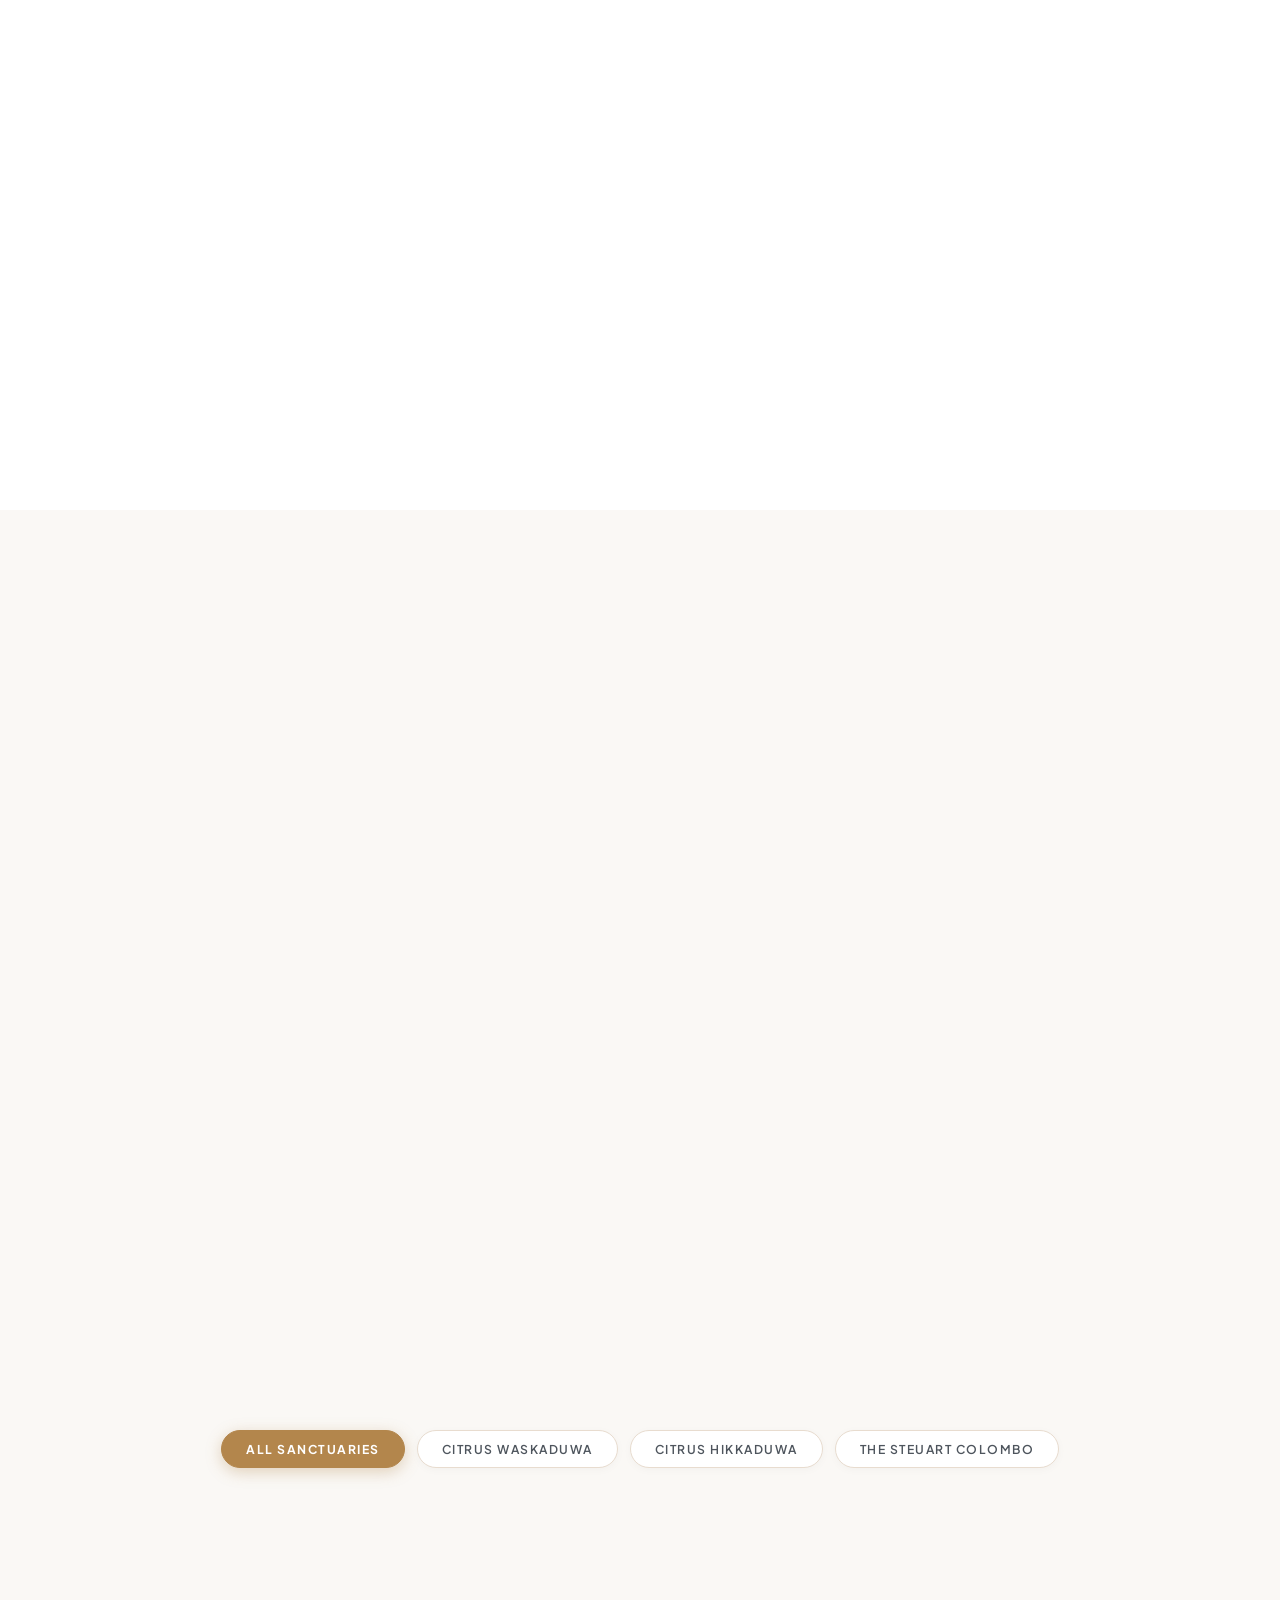
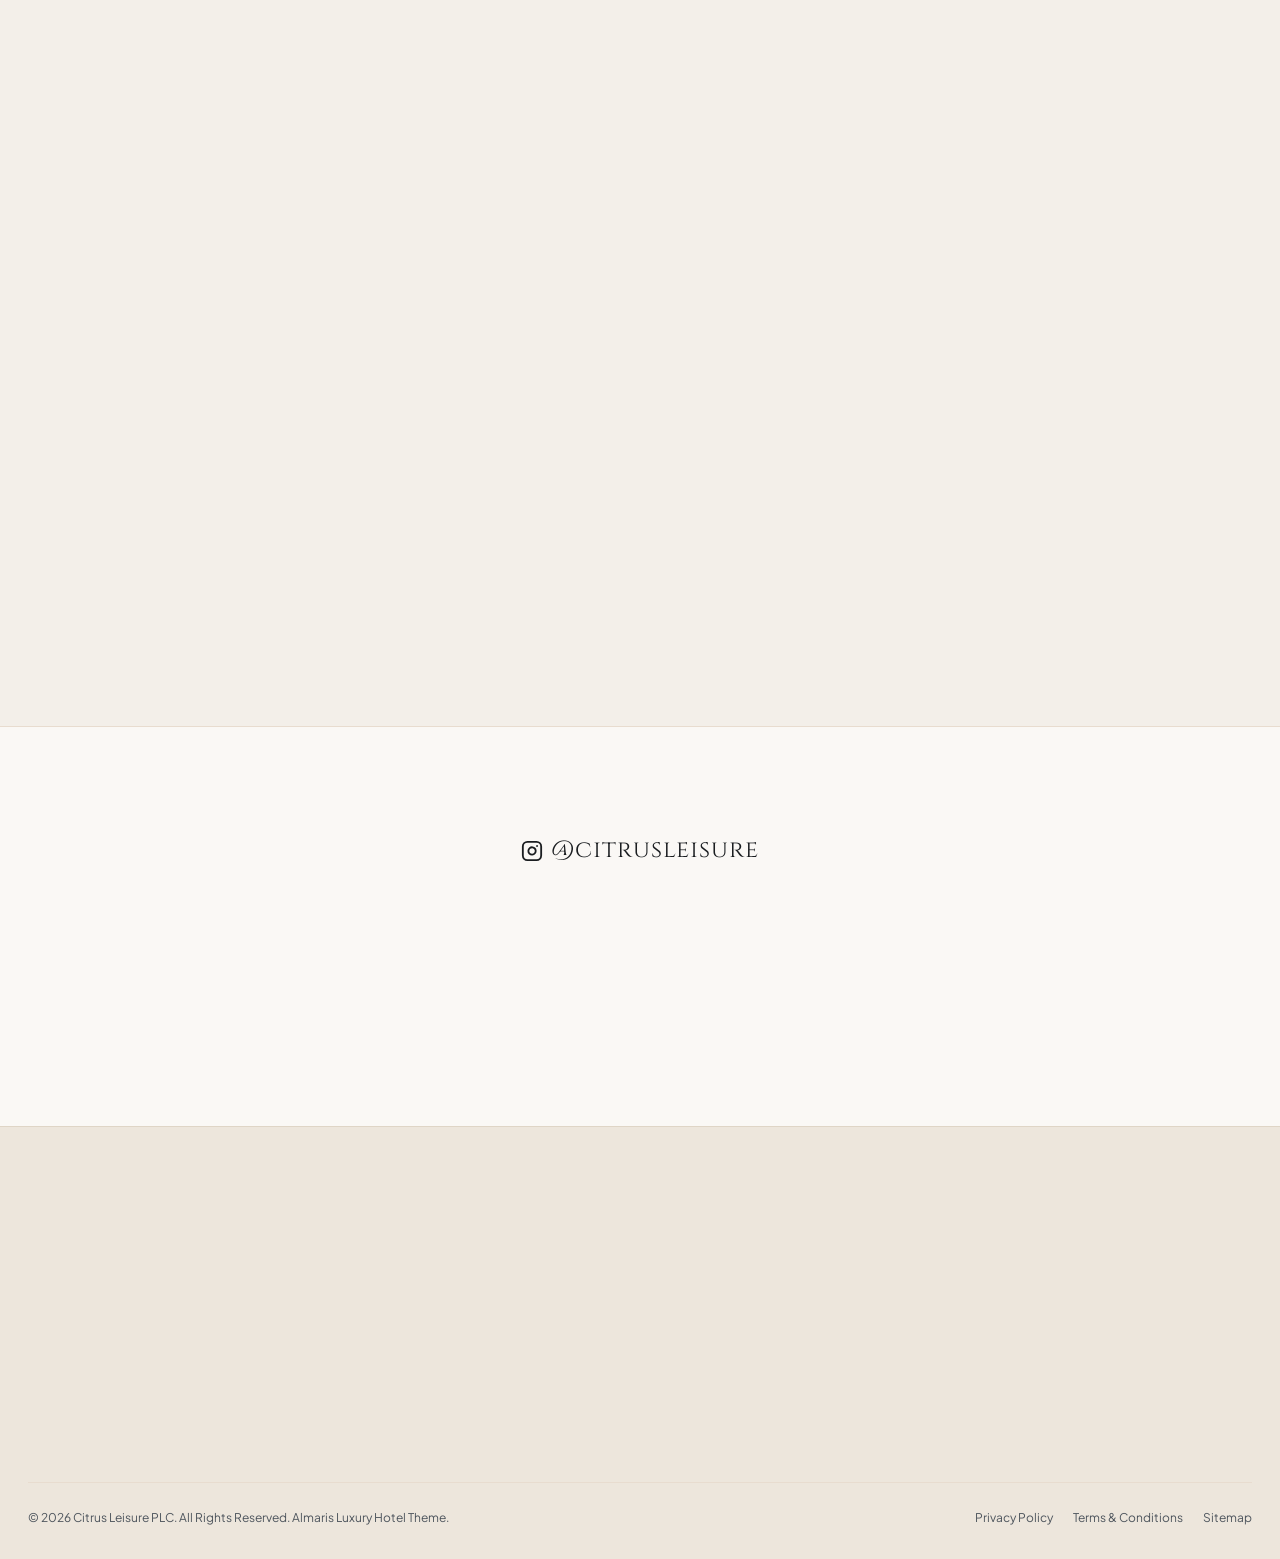
==== commit 84db4f6e: "Implement luxury capsule focus portal effect: dreamy blurred background with crystal clear center ap" ====
--- a/index.html
+++ b/index.html
@@ -199,36 +199,50 @@
   </aside>
 
   <!-- ==========================================================================
-       ALMARIS HERO SECTION — GLOWING GOLDEN ARCH MOTIF (SCREENSHOT 1 & 5)
+       ALMARIS HERO SECTION — LUXURY ARCHITECTURAL CAPSULE PORTAL
        ========================================================================== -->
   <section class="almaris-hero-section" id="hero">
-    <!-- Real extracted photos from Citrus live websites -->
-    <div class="hero-slider-stage">
+    <!-- Real extracted photos from Citrus live websites (Bokeh Blurred Background) -->
+    <div class="hero-slider-stage hero-bg-blur-stage">
       <div class="hero-slide-item active" data-slide="all" style="background-image: url('assets/images/waskaduwa/MG_2499_1920x1080.jpg');"></div>
       <div class="hero-slide-item" data-slide="waskaduwa" style="background-image: url('assets/images/waskaduwa/MG_2240-1_1920x1280.jpg');"></div>
       <div class="hero-slide-item" data-slide="hikkaduwa" style="background-image: url('assets/images/hikkaduwa/1.jpg');"></div>
       <div class="hero-slide-item" data-slide="steuart" style="background-image: url('assets/images/steuart/The-Steuart-slider-image3.jpg');"></div>
     </div>
 
+    <!-- Soft Ambient Warmth Vignette over background -->
     <div class="hero-dark-vignette"></div>
 
-    <!-- The Signature Glowing Golden Arch Frame Motif (Screenshot 1 & 5) -->
+    <!-- The Architectural Capsule Portal (Crystal Clear / Sharp Focus Window) -->
     <div class="almaris-arch-stage">
-      <div class="arch-stars-row">
-        <span>★</span><span>★</span><span>★</span><span>★</span><span>★</span>
-      </div>
-
-      <h1 class="hero-arch-title" id="archTitle">
-        Experience Hospitality Like Never Before
-      </h1>
-
-      <p class="hero-arch-desc" id="archDesc">
-        Discover the perfect blend of luxury, comfort, and authentic Sri Lankan warmth across our three iconic beachfront and boutique city sanctuaries.
-      </p>
-
-      <div style="display: flex; justify-content: center; gap: 16px; flex-wrap: wrap;">
-        <a href="#rooms" class="btn-almaris btn-almaris-gold">Discover Rooms</a>
-        <a href="#welcome" class="btn-almaris btn-almaris-outline">Our Sanctuaries</a>
+      <!-- Crystal Clear / Sharp Inner Slide Mirror (0% Blur) -->
+      <div class="arch-capsule-media">
+        <div class="hero-slide-item active" data-slide="all" style="background-image: url('assets/images/waskaduwa/MG_2499_1920x1080.jpg');"></div>
+        <div class="hero-slide-item" data-slide="waskaduwa" style="background-image: url('assets/images/waskaduwa/MG_2240-1_1920x1280.jpg');"></div>
+        <div class="hero-slide-item" data-slide="hikkaduwa" style="background-image: url('assets/images/hikkaduwa/1.jpg');"></div>
+        <div class="hero-slide-item" data-slide="steuart" style="background-image: url('assets/images/steuart/The-Steuart-slider-image3.jpg');"></div>
+        <!-- Inner protective gradient for text contrast -->
+        <div class="arch-capsule-overlay"></div>
+      </div>
+
+      <!-- Foreground Content inside the Portal -->
+      <div class="arch-capsule-content">
+        <div class="arch-stars-row">
+          <span>★</span><span>★</span><span>★</span><span>★</span><span>★</span>
+        </div>
+
+        <h1 class="hero-arch-title" id="archTitle">
+          Experience Hospitality Like Never Before
+        </h1>
+
+        <p class="hero-arch-desc" id="archDesc">
+          Discover the perfect blend of luxury, comfort, and authentic Sri Lankan warmth across our three iconic beachfront and boutique city sanctuaries.
+        </p>
+
+        <div style="display: flex; justify-content: center; gap: 16px; flex-wrap: wrap;">
+          <a href="#rooms" class="btn-almaris btn-almaris-gold">Discover Rooms</a>
+          <a href="#welcome" class="btn-almaris btn-almaris-outline">Our Sanctuaries</a>
+        </div>
       </div>
     </div>
   </section>
--- a/css/style.css
+++ b/css/style.css
@@ -792,7 +792,80 @@
   animation: heroKenBurnsZoom 9.5s cubic-bezier(0.16, 0.84, 0.44, 1) forwards;
 }
 
+/* Hero Background Stage with Depth Bokeh Blur */
+.hero-slider-stage.hero-bg-blur-stage {
+  filter: blur(12px) brightness(0.68) saturate(115%);
+  -webkit-filter: blur(12px) brightness(0.68) saturate(115%);
+  transform: scale(1.08);
+}
+
 .hero-dark-vignette {
+  position: absolute;
+  top: 0;
+  left: 0;
+  width: 100%;
+  height: 100%;
+  background: radial-gradient(
+    ellipse at center,
+    rgba(15, 20, 26, 0.18) 0%,
+    rgba(15, 20, 26, 0.42) 100%
+  );
+  z-index: 1;
+  pointer-events: none;
+}
+
+/* Center Architectural Capsule Focus Portal (Clear Sharp Window) */
+.almaris-arch-stage {
+  position: relative;
+  z-index: 2;
+  text-align: center;
+  width: 860px;
+  max-width: 90vw;
+  margin: 0 auto;
+  border-radius: 280px 280px 24px 24px;
+  overflow: hidden;
+  border: 1.5px solid rgba(212, 175, 55, 0.65);
+  box-shadow: 
+    0 25px 65px rgba(0, 0, 0, 0.45),
+    0 0 35px rgba(212, 175, 55, 0.25),
+    inset 0 0 0 1px rgba(255, 255, 255, 0.2);
+  transition: transform 0.25s ease-out, box-shadow 0.35s ease, border-color 0.35s ease;
+  will-change: transform;
+}
+
+.almaris-arch-stage:hover {
+  border-color: rgba(212, 175, 55, 0.9);
+  box-shadow: 
+    0 32px 80px rgba(0, 0, 0, 0.55),
+    0 0 50px rgba(212, 175, 55, 0.38),
+    inset 0 0 0 1px rgba(255, 255, 255, 0.35);
+}
+
+/* Sharp Inner Image Stage (100% Crisp / Crystal Clear Focus) */
+.arch-capsule-media {
+  position: absolute;
+  top: 0;
+  left: 0;
+  width: 100%;
+  height: 100%;
+  z-index: 0;
+  overflow: hidden;
+}
+
+.arch-capsule-media .hero-slide-item {
+  position: absolute;
+  top: 0;
+  left: 0;
+  width: 100%;
+  height: 100%;
+  background-size: cover;
+  background-position: center;
+  filter: none !important;
+  -webkit-filter: none !important;
+}
+
+/* Inner protective gradient over the clear image so text pops */
+.arch-capsule-overlay {
   position: absolute;
   top: 0;
   left: 0;
@@ -800,62 +873,81 @@
   height: 100%;
   background: linear-gradient(
     180deg,
-    rgba(20, 24, 30, 0.42) 0%,
-    rgba(20, 24, 30, 0.22) 40%,
-    rgba(20, 24, 30, 0.65) 100%
+    rgba(12, 16, 22, 0.28) 0%,
+    rgba(12, 16, 22, 0.16) 35%,
+    rgba(12, 16, 22, 0.62) 100%
   );
   z-index: 1;
-}
-
-/* The Glowing Golden Arch Frame Motif */
-.almaris-arch-stage {
+  pointer-events: none;
+}
+
+/* Foreground Content inside the Capsule */
+.arch-capsule-content {
   position: relative;
   z-index: 2;
-  text-align: center;
-  max-width: 860px;
-  margin: 0 auto;
-  padding: 70px 40px 100px;
-  border: 1.5px solid rgba(255, 255, 255, 0.65);
-  border-bottom: none;
-  border-radius: 280px 280px 0 0;
-  box-shadow: 0 20px 60px rgba(0, 0, 0, 0.25), 0 0 40px rgba(179, 134, 76, 0.2);
-  backdrop-filter: blur(8px);
-  -webkit-backdrop-filter: blur(8px);
-  background: radial-gradient(
-    circle at center,
-    rgba(255, 255, 255, 0.18) 0%,
-    rgba(20, 24, 30, 0.35) 100%
-  );
-  transition: transform 0.25s ease-out, box-shadow 0.4s ease;
-  will-change: transform;
+  padding: 72px 42px 90px;
 }
 
 .arch-stars-row {
   display: flex;
   justify-content: center;
-  gap: 6px;
-  color: var(--almaris-gold);
-  font-size: 1rem;
-  margin-bottom: 20px;
+  gap: 8px;
+  color: #D4AF37;
+  font-size: 1.1rem;
+  margin-bottom: 18px;
+  text-shadow: 0 2px 10px rgba(0, 0, 0, 0.7);
+  letter-spacing: 4px;
 }
 
 .hero-arch-title {
   font-family: var(--font-heading);
-  font-size: clamp(2.5rem, 5.2vw, 4.4rem);
+  font-size: clamp(2.4rem, 5.2vw, 4.2rem);
   font-weight: 400;
   color: #ffffff;
   line-height: 1.15;
-  margin-bottom: 18px;
-  text-shadow: 0 4px 20px rgba(0, 0, 0, 0.7);
+  margin-bottom: 20px;
+  letter-spacing: 1.5px;
+  text-transform: uppercase;
+  text-shadow: 
+    0 2px 8px rgba(0, 0, 0, 0.85),
+    0 6px 26px rgba(0, 0, 0, 0.7);
 }
 
 .hero-arch-desc {
   font-size: 1.05rem;
-  color: rgba(255, 255, 255, 0.92);
-  max-width: 600px;
-  margin: 0 auto 32px;
-  line-height: 1.7;
-  text-shadow: 0 2px 10px rgba(0, 0, 0, 0.5);
+  color: rgba(255, 255, 255, 0.95);
+  max-width: 660px;
+  margin: 0 auto 34px;
+  line-height: 1.75;
+  font-weight: 400;
+  text-shadow: 
+    0 1px 4px rgba(0, 0, 0, 0.85),
+    0 4px 16px rgba(0, 0, 0, 0.65);
+}
+
+/* Refined Hero Action Buttons */
+.almaris-arch-stage .btn-almaris-gold {
+  box-shadow: 0 6px 22px rgba(0, 0, 0, 0.35);
+}
+
+.almaris-arch-stage .btn-almaris-outline {
+  background: rgba(255, 255, 255, 0.14);
+  backdrop-filter: blur(8px);
+  -webkit-backdrop-filter: blur(8px);
+  border: 1.5px solid rgba(255, 255, 255, 0.85);
+  color: #FFFFFF;
+  font-weight: 600;
+  text-shadow: 0 1px 3px rgba(0, 0, 0, 0.5);
+  box-shadow: 0 6px 22px rgba(0, 0, 0, 0.25);
+}
+
+.almaris-arch-stage .btn-almaris-outline:hover {
+  background: #FFFFFF;
+  border-color: #FFFFFF;
+  color: var(--almaris-text-dark);
+  text-shadow: none;
+  transform: translateY(-2px);
+  box-shadow: 0 8px 25px rgba(0, 0, 0, 0.3);
 }
 
 /* ==========================================================================
@@ -2084,8 +2176,11 @@
 
 @media (max-width: 768px) {
   .almaris-arch-stage {
-    border-radius: 140px 140px 0 0;
-    padding: 40px 18px 70px;
+    border-radius: 140px 140px 18px 18px;
+    width: 92vw;
+  }
+  .arch-capsule-content {
+    padding: 45px 20px 65px;
   }
   .hero-arch-title {
     font-size: 2.1rem;
@@ -2149,8 +2244,11 @@
     padding: 30px 24px;
   }
   .almaris-arch-stage {
-    border-radius: 100px 100px 0 0;
-    padding: 35px 14px 60px;
+    border-radius: 100px 100px 14px 14px;
+    width: 94vw;
+  }
+  .arch-capsule-content {
+    padding: 35px 14px 50px;
   }
   .hero-arch-title {
     font-size: 1.75rem;
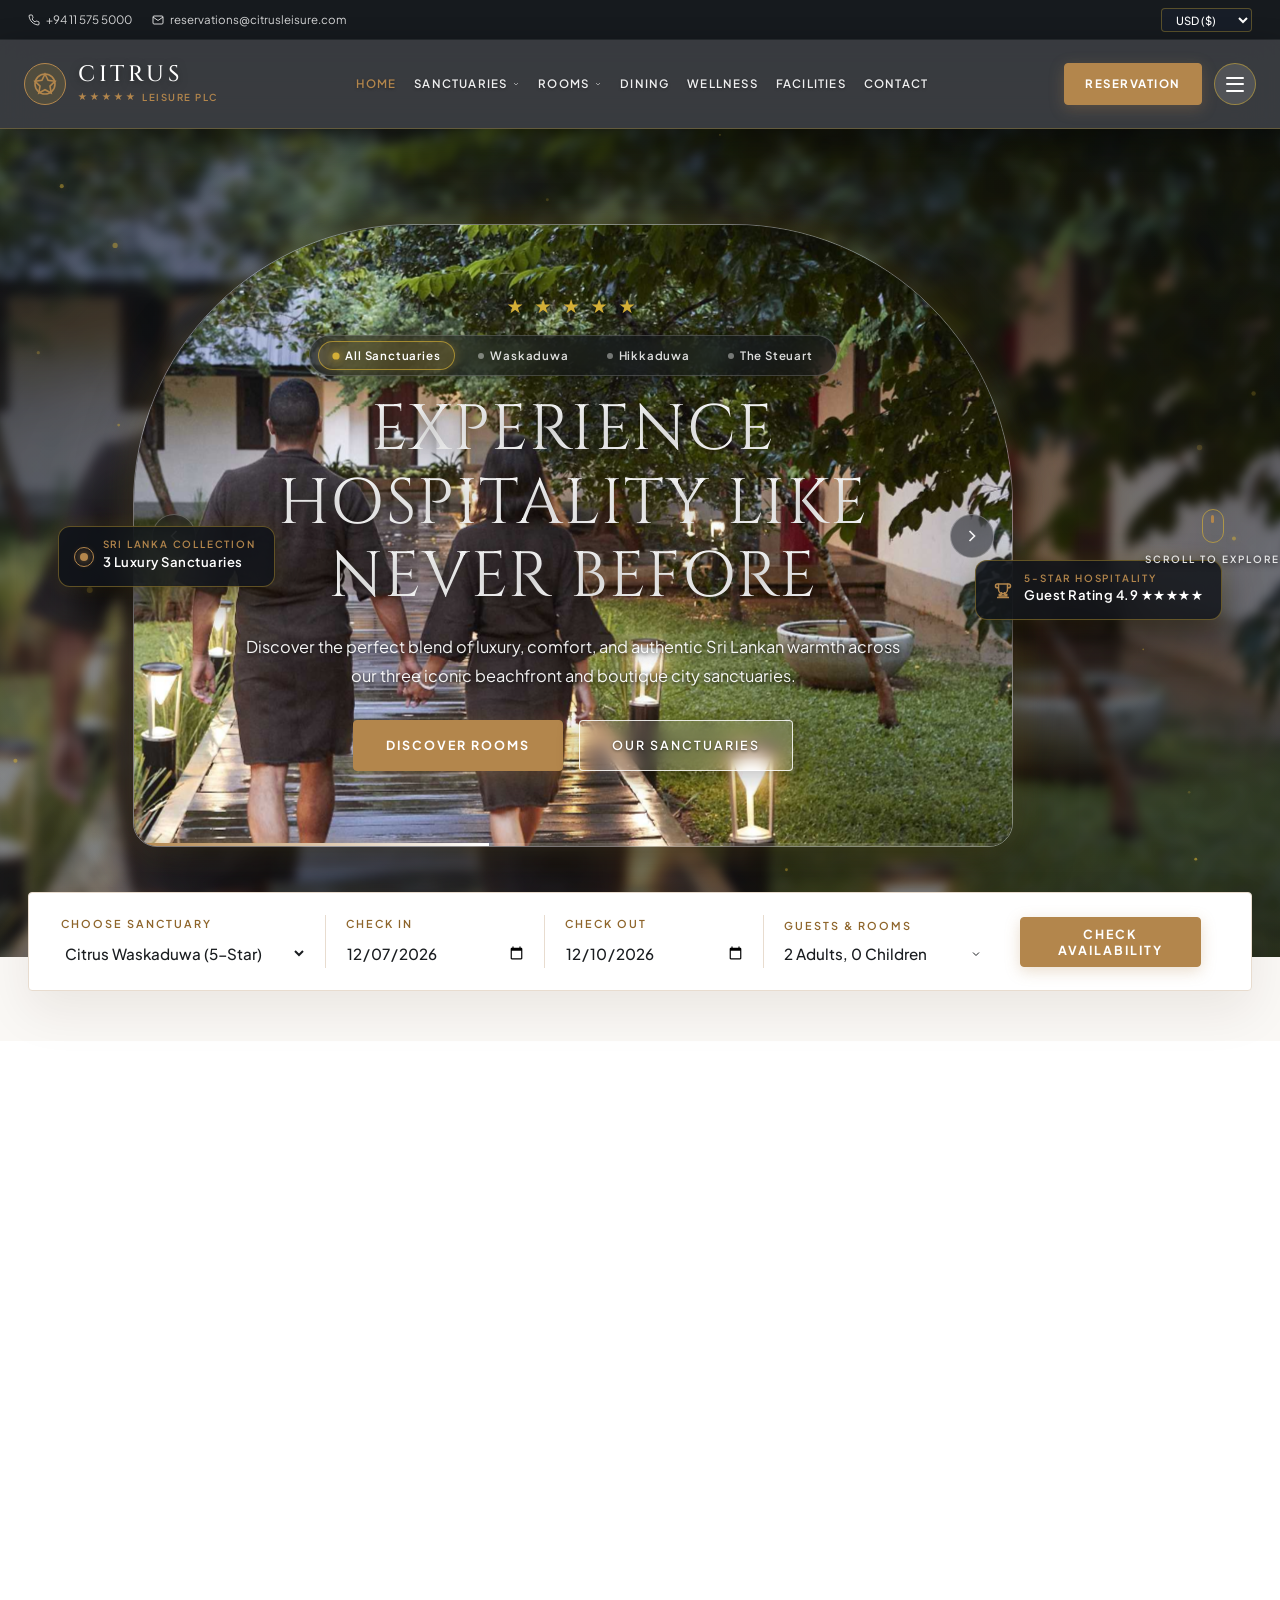
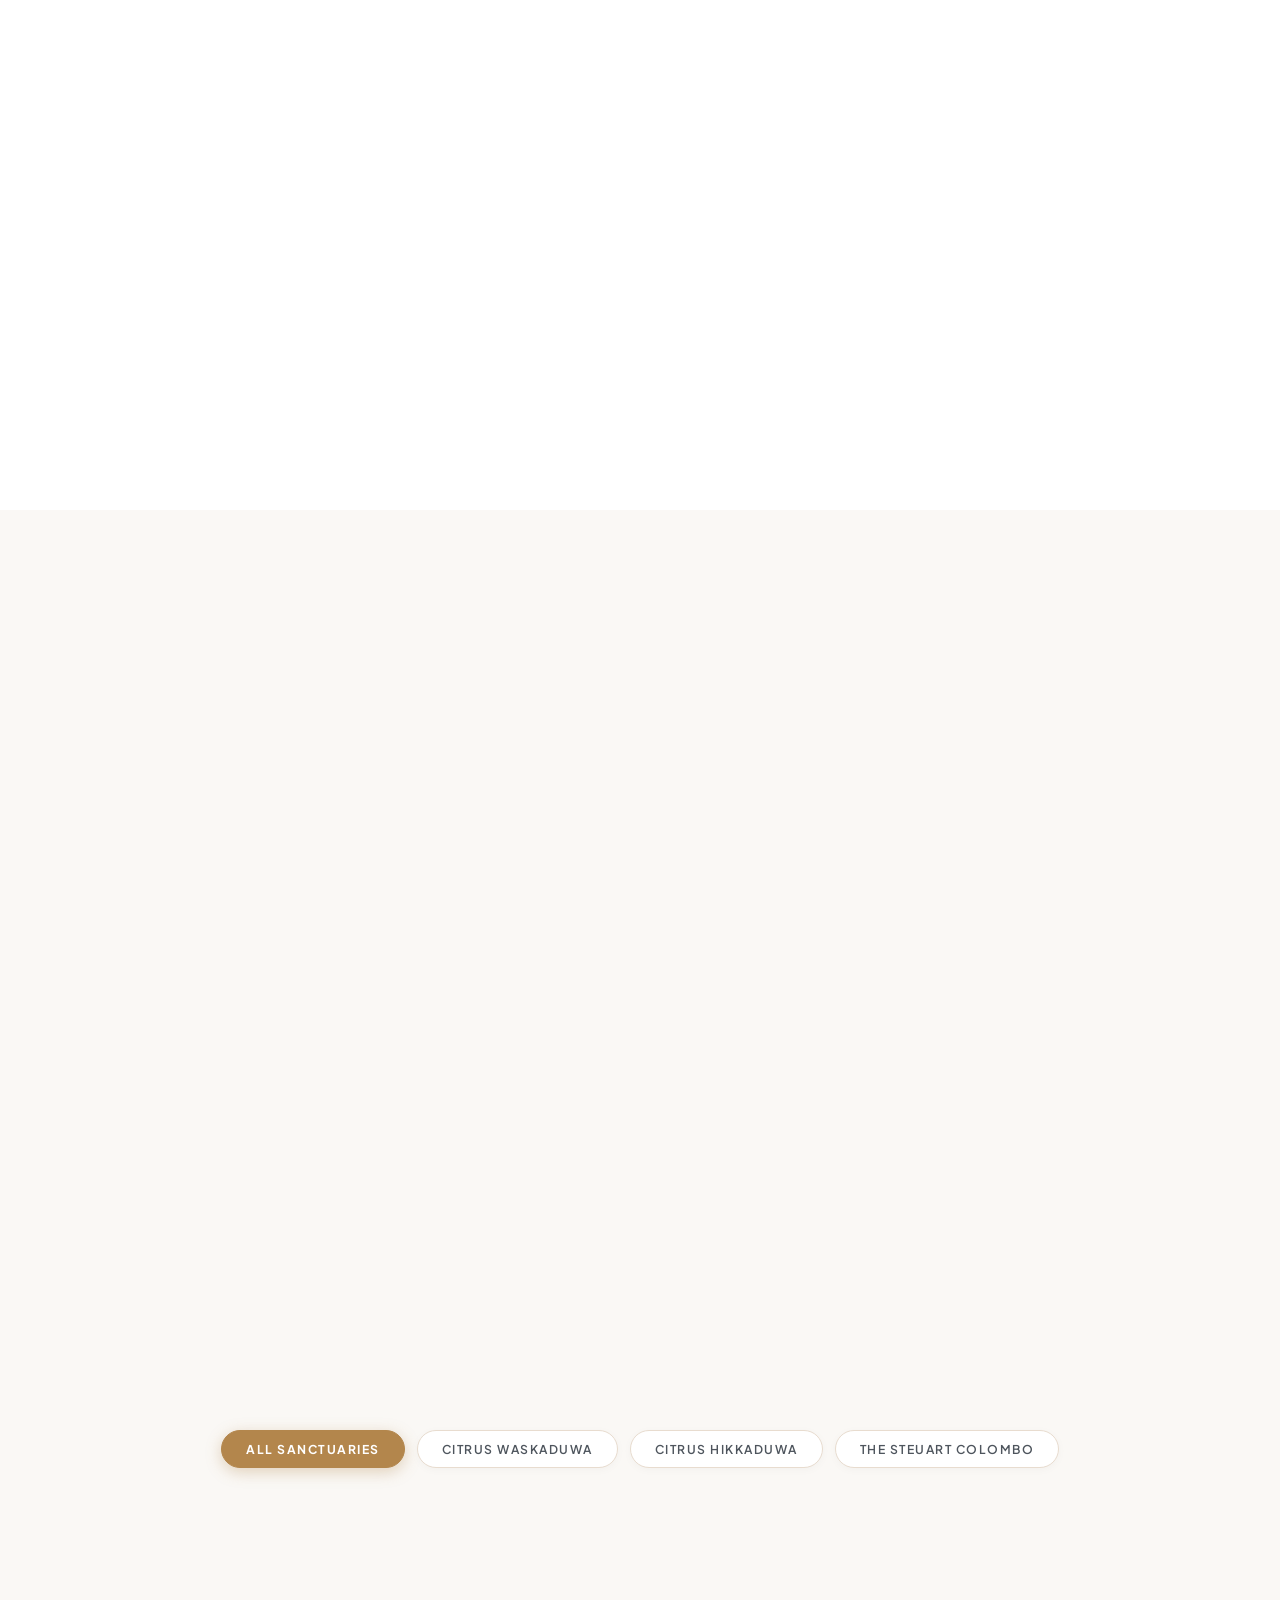
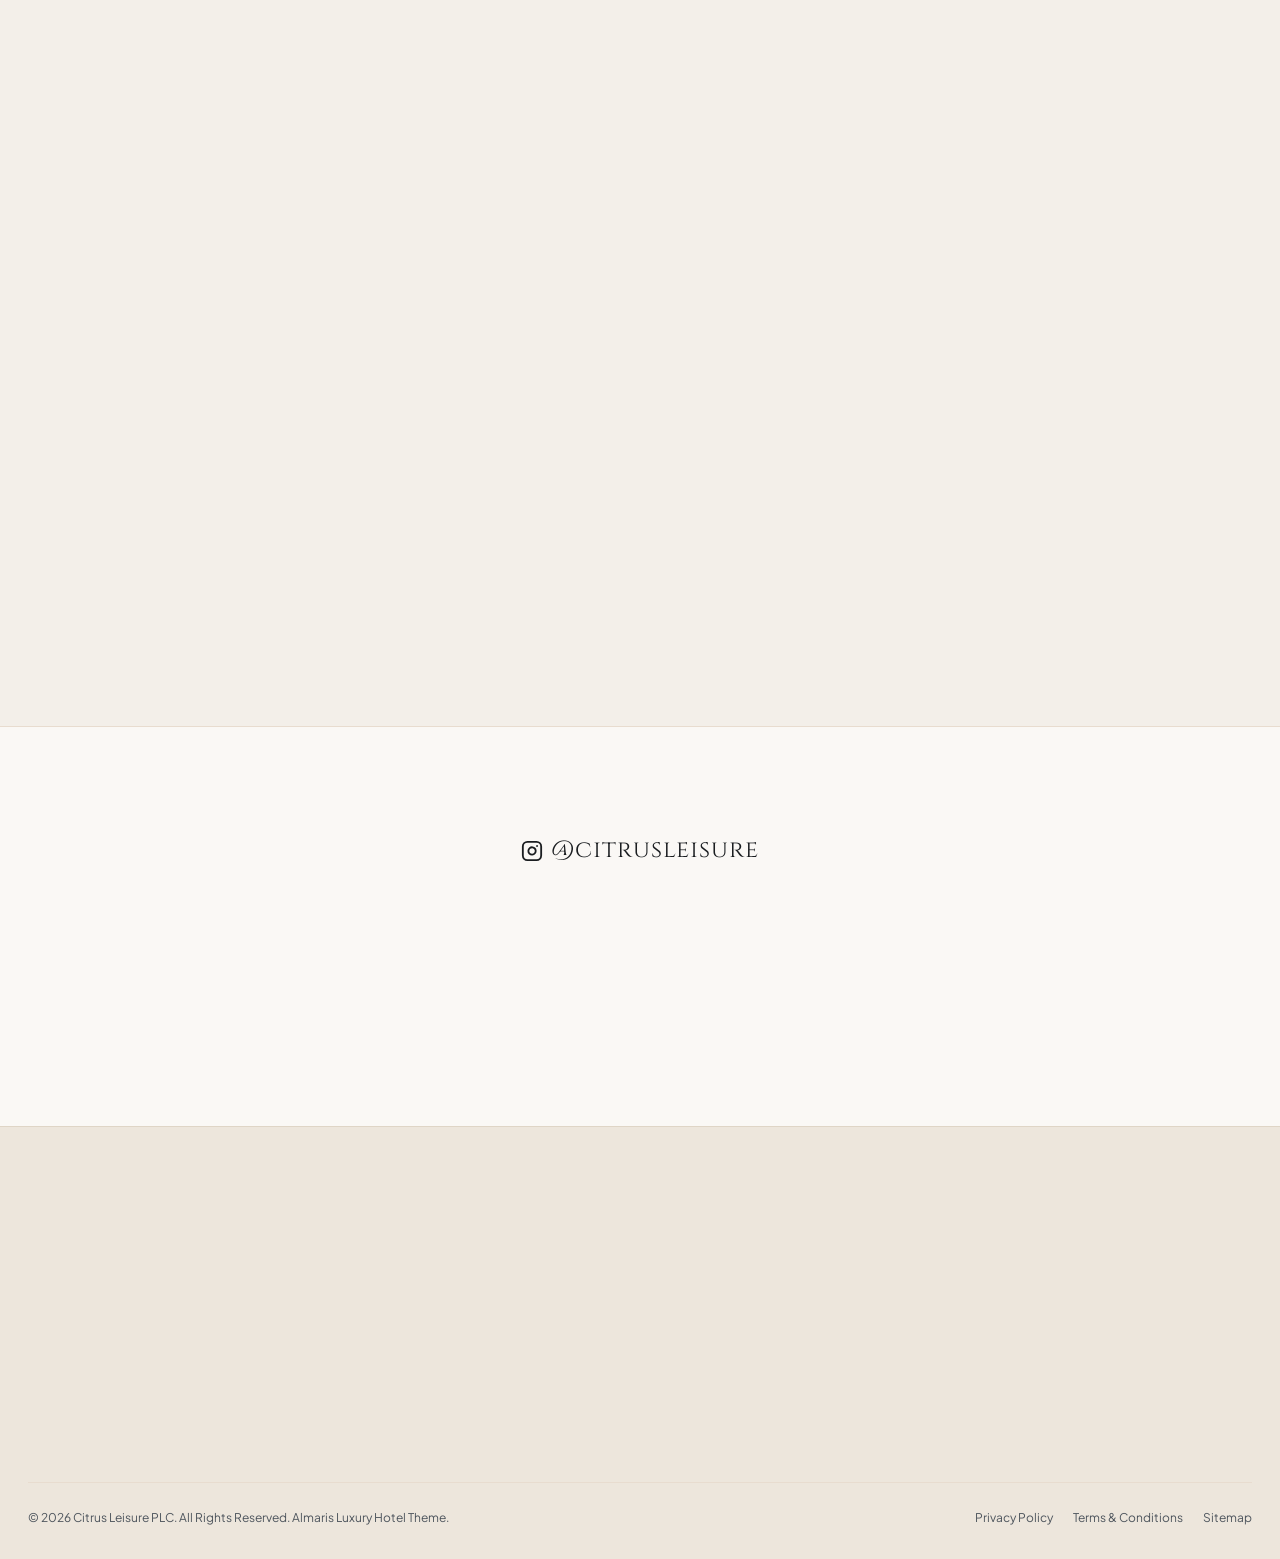
==== commit d34adefe: "Elevate Hero section into award-winning luxury experience: ambient golden dust particles, interactiv" ====
--- a/index.html
+++ b/index.html
@@ -213,8 +213,41 @@
     <!-- Soft Ambient Warmth Vignette over background -->
     <div class="hero-dark-vignette"></div>
 
+    <!-- Ambient Golden Dust Luminous Particle Canvas -->
+    <canvas id="heroDustCanvas" class="hero-dust-canvas"></canvas>
+
+    <!-- Floating 3D Micro-Badges with Stereoscopic Parallax -->
+    <div class="hero-floating-badge hero-badge-left">
+      <div class="badge-radar">
+        <span class="radar-ripple"></span>
+        <span class="radar-core"></span>
+      </div>
+      <div class="badge-content">
+        <span class="badge-eyebrow">Sri Lanka Collection</span>
+        <span class="badge-heading">3 Luxury Sanctuaries</span>
+      </div>
+    </div>
+
+    <div class="hero-floating-badge hero-badge-right">
+      <div class="badge-trophy-icon">
+        <svg width="18" height="18" viewBox="0 0 24 24" fill="none" stroke="currentColor" stroke-width="2"><path d="M6 9H4.5a2.5 2.5 0 0 1 0-5H6"></path><path d="M18 9h1.5a2.5 2.5 0 0 0 0-5H18"></path><path d="M4 22h16"></path><path d="M10 14.66V17c0 .55-.45 1-1 1H7v2h10v-2h-2c-.55 0-1-.45-1-1v-2.34"></path><path d="M6 4h12v7a6 6 0 0 1-12 0V4z"></path></svg>
+      </div>
+      <div class="badge-content">
+        <span class="badge-eyebrow">5-Star Hospitality</span>
+        <span class="badge-heading">Guest Rating 4.9 ★★★★★</span>
+      </div>
+    </div>
+
     <!-- The Architectural Capsule Portal (Crystal Clear / Sharp Focus Window) -->
-    <div class="almaris-arch-stage">
+    <div class="almaris-arch-stage" id="archStage">
+      <!-- Arrow Controls -->
+      <button class="hero-arrow hero-arrow-prev" id="heroPrevBtn" aria-label="Previous Slide">
+        <svg width="20" height="20" viewBox="0 0 24 24" fill="none" stroke="currentColor" stroke-width="2"><polyline points="15 18 9 12 15 6"></polyline></svg>
+      </button>
+      <button class="hero-arrow hero-arrow-next" id="heroNextBtn" aria-label="Next Slide">
+        <svg width="20" height="20" viewBox="0 0 24 24" fill="none" stroke="currentColor" stroke-width="2"><polyline points="9 18 15 12 9 6"></polyline></svg>
+      </button>
+
       <!-- Crystal Clear / Sharp Inner Slide Mirror (0% Blur) -->
       <div class="arch-capsule-media">
         <div class="hero-slide-item active" data-slide="all" style="background-image: url('assets/images/waskaduwa/MG_2499_1920x1080.jpg');"></div>
@@ -228,7 +261,27 @@
       <!-- Foreground Content inside the Portal -->
       <div class="arch-capsule-content">
         <div class="arch-stars-row">
-          <span>★</span><span>★</span><span>★</span><span>★</span><span>★</span>
+          <span class="star-sparkle">★</span><span class="star-sparkle">★</span><span class="star-sparkle">★</span><span class="star-sparkle">★</span><span class="star-sparkle">★</span>
+        </div>
+
+        <!-- Interactive Property Selector Pills inside the Arch -->
+        <div class="hero-prop-selector" id="heroPropSelector">
+          <button class="hero-prop-pill active" data-slide="all" onclick="switchHeroSlide('all')">
+            <span class="prop-dot"></span>
+            <span class="prop-label">All Sanctuaries</span>
+          </button>
+          <button class="hero-prop-pill" data-slide="waskaduwa" onclick="switchHeroSlide('waskaduwa')">
+            <span class="prop-dot"></span>
+            <span class="prop-label">Waskaduwa</span>
+          </button>
+          <button class="hero-prop-pill" data-slide="hikkaduwa" onclick="switchHeroSlide('hikkaduwa')">
+            <span class="prop-dot"></span>
+            <span class="prop-label">Hikkaduwa</span>
+          </button>
+          <button class="hero-prop-pill" data-slide="steuart" onclick="switchHeroSlide('steuart')">
+            <span class="prop-dot"></span>
+            <span class="prop-label">The Steuart</span>
+          </button>
         </div>
 
         <h1 class="hero-arch-title" id="archTitle">
@@ -244,7 +297,20 @@
           <a href="#welcome" class="btn-almaris btn-almaris-outline">Our Sanctuaries</a>
         </div>
       </div>
-    </div>
+
+      <!-- Auto-Cycle Timeline Progress Bar -->
+      <div class="hero-timeline-track">
+        <div class="hero-timeline-progress" id="heroTimelineProgress"></div>
+      </div>
+    </div>
+
+    <!-- Scroll Down Explore Prompt -->
+    <a href="#bookingBar" class="hero-scroll-invite" aria-label="Scroll to booking bar">
+      <div class="scroll-mouse-capsule">
+        <div class="scroll-mouse-wheel"></div>
+      </div>
+      <span class="scroll-invite-text">Scroll to Explore</span>
+    </a>
   </section>
 
   <!-- ==========================================================================
--- a/css/style.css
+++ b/css/style.css
@@ -71,6 +71,9 @@
   scroll-behavior: smooth;
   font-size: 16px;
   -webkit-font-smoothing: antialiased;
+  overflow-x: hidden;
+  max-width: 100vw;
+  width: 100%;
 }
 
 body {
@@ -79,6 +82,8 @@
   background-color: var(--almaris-bg);
   line-height: 1.7;
   overflow-x: hidden;
+  max-width: 100vw;
+  width: 100%;
 }
 
 /* Custom Scrollbar */
@@ -280,11 +285,12 @@
    TOP BAR & HEADER
    ========================================================================== */
 .almaris-topbar {
-  background: #F4EFEA;
-  border-bottom: 1px solid var(--almaris-border);
+  background: rgba(10, 14, 20, 0.95);
+  border-bottom: 1px solid rgba(255, 255, 255, 0.08);
   height: var(--topbar-height);
   font-size: 0.72rem;
-  color: var(--almaris-text-body);
+  color: rgba(255, 255, 255, 0.78);
+  transition: transform 0.45s cubic-bezier(0.16, 1, 0.3, 1), opacity 0.4s ease;
 }
 
 .topbar-flex {
@@ -304,11 +310,11 @@
   display: flex;
   align-items: center;
   gap: 6px;
-  color: var(--almaris-text-body);
+  color: rgba(255, 255, 255, 0.82);
 }
 
 .topbar-contact-item:hover {
-  color: var(--almaris-gold-deep);
+  color: var(--almaris-gold);
 }
 
 .topbar-right {
@@ -318,9 +324,9 @@
 }
 
 .currency-select-box select {
-  background: #FFFFFF;
-  border: 1px solid var(--almaris-border);
-  color: var(--almaris-text-dark);
+  background: rgba(24, 30, 40, 0.9);
+  border: 1px solid rgba(212, 175, 55, 0.35);
+  color: #FFFFFF;
   padding: 3px 10px;
   border-radius: var(--radius-sm);
   font-size: 0.7rem;
@@ -330,22 +336,24 @@
 }
 
 .currency-select-box select option {
-  background: #FFFFFF;
-  color: var(--almaris-text-dark);
-}
-
-/* Main Navbar */
+  background: #141820;
+  color: #FFFFFF;
+}
+
+/* Main Navbar — Luxury Dark Glassmorphism */
 .almaris-header {
   position: sticky;
   top: 0;
   left: 0;
   width: 100%;
   z-index: 1000;
-  background: rgba(255, 255, 255, 0.94);
-  backdrop-filter: blur(20px);
-  -webkit-backdrop-filter: blur(20px);
-  border-bottom: 1px solid rgba(179, 134, 76, 0.18);
-  transition: all 0.35s ease;
+  background: rgba(14, 18, 24, 0.82);
+  backdrop-filter: blur(20px) saturate(140%);
+  -webkit-backdrop-filter: blur(20px) saturate(140%);
+  border-bottom: 1px solid rgba(212, 175, 55, 0.28);
+  box-shadow: 0 10px 30px rgba(0, 0, 0, 0.45);
+  transition: transform 0.45s cubic-bezier(0.16, 1, 0.3, 1), opacity 0.4s ease, background 0.35s ease, box-shadow 0.35s ease, border-color 0.35s ease;
+  will-change: transform, opacity;
 }
 
 .almaris-header .container {
@@ -355,9 +363,21 @@
 }
 
 .almaris-header.scrolled {
-  background: rgba(255, 255, 255, 0.98);
-  border-bottom: 1px solid var(--almaris-border);
-  box-shadow: 0 10px 30px rgba(0, 0, 0, 0.06);
+  background: rgba(10, 14, 20, 0.94);
+  border-bottom: 1px solid rgba(212, 175, 55, 0.4);
+  box-shadow: 0 14px 40px rgba(0, 0, 0, 0.6);
+}
+
+.almaris-header.nav-hidden {
+  transform: translateY(-100%);
+  opacity: 0;
+  pointer-events: none;
+}
+
+.almaris-header.nav-visible {
+  transform: translateY(0);
+  opacity: 1;
+  pointer-events: auto;
 }
 
 .almaris-nav {
@@ -385,8 +405,8 @@
   display: flex;
   align-items: center;
   justify-content: center;
-  color: var(--almaris-gold-deep);
-  background: var(--almaris-gold-light);
+  color: var(--almaris-gold);
+  background: rgba(212, 175, 55, 0.15);
   flex-shrink: 0;
 }
 
@@ -400,9 +420,10 @@
   font-size: 1.4rem;
   font-weight: 500;
   letter-spacing: 3.5px;
-  color: var(--almaris-text-dark);
+  color: #FFFFFF;
   line-height: 1;
   white-space: nowrap;
+  text-shadow: 0 2px 8px rgba(0, 0, 0, 0.5);
 }
 
 .brand-star-row {
@@ -421,7 +442,7 @@
 .brand-star-row span.sub {
   font-size: 0.6rem;
   letter-spacing: 1.5px;
-  color: var(--almaris-gold-deep);
+  color: var(--almaris-gold);
   text-transform: uppercase;
   margin-left: 4px;
   font-weight: 600;
@@ -450,33 +471,36 @@
 .menu-link {
   font-size: clamp(0.72rem, 0.78vw, 0.78rem);
   font-weight: 600;
-  letter-spacing: 1px;
+  letter-spacing: 1.2px;
   text-transform: uppercase;
-  color: var(--almaris-text-dark);
+  color: rgba(255, 255, 255, 0.92);
   display: inline-flex;
   align-items: center;
-  gap: 4px;
+  gap: 5px;
   padding: 8px 0;
   white-space: nowrap;
   transition: color 0.25s ease;
+  text-shadow: 0 1px 3px rgba(0, 0, 0, 0.4);
 }
 
 .menu-link:hover,
 .menu-item.active .menu-link {
-  color: var(--almaris-gold-deep);
+  color: var(--almaris-gold);
 }
 
 .menu-link svg.arrow {
   width: 8px;
   height: 8px;
-  opacity: 0.6;
-  transition: transform 0.25s ease;
+  stroke: rgba(255, 255, 255, 0.75);
+  opacity: 0.8;
+  transition: transform 0.25s ease, stroke 0.25s ease;
   flex-shrink: 0;
 }
 
 .menu-link:hover svg.arrow {
   transform: rotate(180deg);
   opacity: 1;
+  stroke: var(--almaris-gold);
 }
 
 /* Nav Actions */
@@ -497,43 +521,53 @@
 }
 
 .sidebar-toggle-btn {
-  width: 38px;
-  height: 38px;
+  width: 42px;
+  height: 42px;
+  min-width: 42px;
+  min-height: 42px;
   border-radius: 50%;
-  border: 1px solid var(--almaris-border);
+  border: 1.5px solid rgba(212, 175, 55, 0.55);
   display: flex;
   flex-direction: column;
   align-items: center;
   justify-content: center;
-  gap: 4px;
-  background: rgba(0, 0, 0, 0.03);
+  gap: 4.5px;
+  background: rgba(255, 255, 255, 0.12);
   flex-shrink: 0;
   transition: all 0.25s ease;
-}
-
-.sidebar-toggle-btn:hover {
+  cursor: pointer;
+  -webkit-tap-highlight-color: transparent;
+  padding: 0;
+}
+
+.sidebar-toggle-btn:hover,
+.sidebar-toggle-btn:active {
   border-color: var(--almaris-gold);
-  background: var(--almaris-gold-light);
+  background: rgba(212, 175, 55, 0.28);
+  transform: scale(1.05);
 }
 
 .sidebar-toggle-btn span {
   display: block;
-  width: 16px;
-  height: 1.5px;
-  background: var(--almaris-text-dark);
-}
-
-/* Almaris Dropdown Navigation */
+  width: 18px;
+  height: 2px;
+  background: #FFFFFF;
+  border-radius: 2px;
+}
+
+/* Almaris Dropdown Navigation — Dark Glass */
 .almaris-dropdown {
   position: absolute;
   top: 100%;
   left: 0;
-  min-width: 260px;
-  background: #FFFFFF;
-  border: 1px solid var(--almaris-border);
+  min-width: 270px;
+  background: rgba(14, 18, 24, 0.96);
+  backdrop-filter: blur(25px);
+  -webkit-backdrop-filter: blur(25px);
+  border: 1px solid rgba(212, 175, 55, 0.28);
   border-radius: var(--radius-sm);
   padding: 12px 0;
-  box-shadow: 0 15px 35px rgba(45, 30, 15, 0.08);
+  box-shadow: 0 20px 45px rgba(0, 0, 0, 0.65);
   opacity: 0;
   visibility: hidden;
   transform: translateY(12px);
@@ -551,62 +585,28 @@
   display: flex;
   flex-direction: column;
   padding: 10px 22px;
-  color: var(--almaris-text-dark);
+  color: #FFFFFF;
   transition: all 0.2s ease;
 }
 
 .dropdown-entry-title {
   font-size: 0.85rem;
   font-weight: 600;
-  color: var(--almaris-text-dark);
+  color: #FFFFFF;
 }
 
 .dropdown-entry-desc {
   font-size: 0.72rem;
-  color: var(--almaris-text-muted);
+  color: rgba(255, 255, 255, 0.62);
 }
 
 .dropdown-entry:hover {
-  background: #F8F5F0;
+  background: rgba(212, 175, 55, 0.14);
   padding-left: 26px;
 }
 
 .dropdown-entry:hover .dropdown-entry-title {
-  color: var(--almaris-gold-deep);
-}
-
-/* Nav Actions */
-.nav-right-actions {
-  display: flex;
-  align-items: center;
-  gap: 18px;
-}
-
-.sidebar-toggle-btn {
-  width: 40px;
-  height: 40px;
-  border-radius: 50%;
-  border: 1px solid var(--almaris-border);
-  display: flex;
-  flex-direction: column;
-  align-items: center;
-  justify-content: center;
-  gap: 5px;
-  background: var(--almaris-card);
-  box-shadow: 0 2px 8px rgba(0, 0, 0, 0.04);
-  transition: all 0.25s ease;
-}
-
-.sidebar-toggle-btn:hover {
-  border-color: var(--almaris-gold);
-  background: rgba(179, 134, 76, 0.1);
-}
-
-.sidebar-toggle-btn span {
-  display: block;
-  width: 18px;
-  height: 1.5px;
-  background: var(--almaris-text-dark);
+  color: var(--almaris-gold);
 }
 
 /* ==========================================================================
@@ -782,21 +782,29 @@
   background-size: cover;
   background-position: center;
   opacity: 0;
+  z-index: 0;
   transform: scale(1);
-  transition: opacity 1.6s ease-in-out;
+  transition: opacity 1.8s cubic-bezier(0.4, 0, 0.2, 1);
   will-change: transform, opacity;
+}
+
+.hero-slide-item.leaving {
+  opacity: 0;
+  z-index: 1;
+  transition: opacity 1.8s cubic-bezier(0.4, 0, 0.2, 1);
 }
 
 .hero-slide-item.active {
   opacity: 1;
-  animation: heroKenBurnsZoom 9.5s cubic-bezier(0.16, 0.84, 0.44, 1) forwards;
-}
-
-/* Hero Background Stage with Depth Bokeh Blur */
+  z-index: 2;
+  animation: heroKenBurnsZoom 10s cubic-bezier(0.16, 0.84, 0.44, 1) forwards;
+}
+
+/* Hero Background Stage with Depth Bokeh Blur (Subtle & Elegant) */
 .hero-slider-stage.hero-bg-blur-stage {
-  filter: blur(12px) brightness(0.68) saturate(115%);
-  -webkit-filter: blur(12px) brightness(0.68) saturate(115%);
-  transform: scale(1.08);
+  filter: blur(5px) brightness(0.78) saturate(110%);
+  -webkit-filter: blur(5px) brightness(0.78) saturate(110%);
+  transform: scale(1.04);
 }
 
 .hero-dark-vignette {
@@ -817,18 +825,18 @@
 /* Center Architectural Capsule Focus Portal (Clear Sharp Window) */
 .almaris-arch-stage {
   position: relative;
-  z-index: 2;
+  z-index: 3;
   text-align: center;
-  width: 860px;
+  width: 880px;
   max-width: 90vw;
-  margin: 0 auto;
+  margin: 30px auto 45px;
   border-radius: 280px 280px 24px 24px;
   overflow: hidden;
-  border: 1.5px solid rgba(212, 175, 55, 0.65);
+  border: 1px solid rgba(255, 255, 255, 0.4);
   box-shadow: 
-    0 25px 65px rgba(0, 0, 0, 0.45),
-    0 0 35px rgba(212, 175, 55, 0.25),
-    inset 0 0 0 1px rgba(255, 255, 255, 0.2);
+    0 25px 60px rgba(0, 0, 0, 0.4),
+    0 0 35px rgba(212, 175, 55, 0.22),
+    inset 0 0 0 1px rgba(255, 255, 255, 0.18);
   transition: transform 0.25s ease-out, box-shadow 0.35s ease, border-color 0.35s ease;
   will-change: transform;
 }
@@ -836,9 +844,181 @@
 .almaris-arch-stage:hover {
   border-color: rgba(212, 175, 55, 0.9);
   box-shadow: 
-    0 32px 80px rgba(0, 0, 0, 0.55),
-    0 0 50px rgba(212, 175, 55, 0.38),
-    inset 0 0 0 1px rgba(255, 255, 255, 0.35);
+    0 30px 75px rgba(0, 0, 0, 0.5),
+    0 0 45px rgba(212, 175, 55, 0.35),
+    inset 0 0 0 1px rgba(255, 255, 255, 0.3);
+}
+
+/* Ambient Golden Dust Luminous Particle Canvas */
+.hero-dust-canvas {
+  position: absolute;
+  top: 0;
+  left: 0;
+  width: 100%;
+  height: 100%;
+  z-index: 1;
+  pointer-events: none;
+}
+
+/* Floating 3D Micro-Badges with Stereoscopic Parallax */
+.hero-floating-badge {
+  position: absolute;
+  z-index: 4;
+  display: flex;
+  align-items: center;
+  gap: 12px;
+  background: rgba(14, 18, 24, 0.82);
+  backdrop-filter: blur(20px);
+  -webkit-backdrop-filter: blur(20px);
+  border: 1px solid rgba(212, 175, 55, 0.4);
+  border-radius: 12px;
+  padding: 12px 18px;
+  box-shadow: 0 15px 35px rgba(0, 0, 0, 0.5), 0 0 20px rgba(212, 175, 55, 0.18);
+  pointer-events: auto;
+  transition: transform 0.3s ease, border-color 0.3s ease, box-shadow 0.3s ease;
+}
+
+.hero-floating-badge:hover {
+  transform: translateY(-4px) scale(1.03) !important;
+  border-color: var(--almaris-gold);
+  box-shadow: 0 20px 45px rgba(0, 0, 0, 0.6), 0 0 30px rgba(212, 175, 55, 0.35);
+}
+
+.hero-badge-left {
+  left: clamp(20px, 4.5vw, 70px);
+  top: 48%;
+  animation: floatSlowA 6.5s ease-in-out infinite;
+}
+
+.hero-badge-right {
+  right: clamp(20px, 4.5vw, 70px);
+  top: 52%;
+  animation: floatSlowB 7.5s ease-in-out infinite;
+}
+
+@keyframes floatSlowA {
+  0%, 100% {
+    transform: translateY(0px) rotate(0deg);
+  }
+  50% {
+    transform: translateY(-12px) rotate(-1deg);
+  }
+}
+
+@keyframes floatSlowB {
+  0%, 100% {
+    transform: translateY(0px) rotate(0deg);
+  }
+  50% {
+    transform: translateY(-14px) rotate(1deg);
+  }
+}
+
+.badge-radar {
+  position: relative;
+  width: 14px;
+  height: 14px;
+  display: flex;
+  align-items: center;
+  justify-content: center;
+  flex-shrink: 0;
+}
+
+.radar-core {
+  width: 8px;
+  height: 8px;
+  background: var(--almaris-gold);
+  border-radius: 50%;
+  box-shadow: 0 0 10px var(--almaris-gold);
+}
+
+.radar-ripple {
+  position: absolute;
+  inset: -3px;
+  border: 1.5px solid var(--almaris-gold);
+  border-radius: 50%;
+  animation: radarPulse 2s cubic-bezier(0.2, 0.8, 0.2, 1) infinite;
+}
+
+@keyframes radarPulse {
+  0% {
+    transform: scale(0.6);
+    opacity: 1;
+  }
+  100% {
+    transform: scale(2.2);
+    opacity: 0;
+  }
+}
+
+.badge-trophy-icon {
+  color: var(--almaris-gold);
+  display: flex;
+  align-items: center;
+  justify-content: center;
+  flex-shrink: 0;
+}
+
+.badge-content {
+  display: flex;
+  flex-direction: column;
+  text-align: left;
+}
+
+.badge-eyebrow {
+  font-size: 0.62rem;
+  letter-spacing: 1.8px;
+  text-transform: uppercase;
+  color: var(--almaris-gold);
+  font-weight: 600;
+  line-height: 1.2;
+}
+
+.badge-heading {
+  font-size: 0.82rem;
+  font-weight: 600;
+  color: #FFFFFF;
+  letter-spacing: 0.5px;
+  white-space: nowrap;
+}
+
+/* Slide Nav Arrows on Arch */
+.hero-arrow {
+  position: absolute;
+  top: 50%;
+  transform: translateY(-50%);
+  width: 44px;
+  height: 44px;
+  border-radius: 50%;
+  border: 1px solid rgba(255, 255, 255, 0.3);
+  background: rgba(14, 18, 24, 0.6);
+  backdrop-filter: blur(12px);
+  -webkit-backdrop-filter: blur(12px);
+  color: #FFFFFF;
+  display: flex;
+  align-items: center;
+  justify-content: center;
+  cursor: pointer;
+  z-index: 10;
+  transition: all 0.3s ease;
+  opacity: 0.85;
+}
+
+.hero-arrow:hover {
+  background: rgba(212, 175, 55, 0.3);
+  border-color: var(--almaris-gold);
+  color: #FFFFFF;
+  transform: translateY(-50%) scale(1.1);
+  box-shadow: 0 0 20px rgba(212, 175, 55, 0.4);
+  opacity: 1;
+}
+
+.hero-arrow-prev {
+  left: 18px;
+}
+
+.hero-arrow-next {
+  right: 18px;
 }
 
 /* Sharp Inner Image Stage (100% Crisp / Crystal Clear Focus) */
@@ -873,9 +1053,9 @@
   height: 100%;
   background: linear-gradient(
     180deg,
-    rgba(12, 16, 22, 0.28) 0%,
-    rgba(12, 16, 22, 0.16) 35%,
-    rgba(12, 16, 22, 0.62) 100%
+    rgba(12, 16, 22, 0.25) 0%,
+    rgba(12, 16, 22, 0.14) 35%,
+    rgba(12, 16, 22, 0.6) 100%
   );
   z-index: 1;
   pointer-events: none;
@@ -885,7 +1065,7 @@
 .arch-capsule-content {
   position: relative;
   z-index: 2;
-  padding: 72px 42px 90px;
+  padding: 65px 42px 75px;
 }
 
 .arch-stars-row {
@@ -893,31 +1073,135 @@
   justify-content: center;
   gap: 8px;
   color: #D4AF37;
-  font-size: 1.1rem;
-  margin-bottom: 18px;
+  font-size: 1.15rem;
+  margin-bottom: 14px;
   text-shadow: 0 2px 10px rgba(0, 0, 0, 0.7);
   letter-spacing: 4px;
 }
 
+.star-sparkle {
+  display: inline-block;
+  animation: starTwinkle 3s ease-in-out infinite;
+}
+
+.star-sparkle:nth-child(1) { animation-delay: 0s; }
+.star-sparkle:nth-child(2) { animation-delay: 0.2s; }
+.star-sparkle:nth-child(3) { animation-delay: 0.4s; }
+.star-sparkle:nth-child(4) { animation-delay: 0.6s; }
+.star-sparkle:nth-child(5) { animation-delay: 0.8s; }
+
+@keyframes starTwinkle {
+  0%, 100% {
+    transform: scale(1);
+    opacity: 1;
+    filter: drop-shadow(0 0 2px rgba(212, 175, 55, 0.4));
+  }
+  50% {
+    transform: scale(1.25);
+    opacity: 0.9;
+    filter: drop-shadow(0 0 8px rgba(212, 175, 55, 0.9));
+  }
+}
+
+/* Interactive Property Selector Pills inside the Arch */
+.hero-prop-selector {
+  display: inline-flex;
+  align-items: center;
+  justify-content: center;
+  gap: 8px;
+  background: rgba(14, 18, 24, 0.6);
+  backdrop-filter: blur(12px);
+  -webkit-backdrop-filter: blur(12px);
+  border: 1px solid rgba(255, 255, 255, 0.18);
+  border-radius: var(--radius-pill);
+  padding: 5px 8px;
+  margin-bottom: 18px;
+  box-shadow: 0 4px 20px rgba(0, 0, 0, 0.35);
+  flex-wrap: wrap;
+}
+
+.hero-prop-pill {
+  display: inline-flex;
+  align-items: center;
+  gap: 6px;
+  background: transparent;
+  border: 1px solid transparent;
+  color: rgba(255, 255, 255, 0.85);
+  padding: 6px 14px;
+  border-radius: var(--radius-pill);
+  font-size: 0.72rem;
+  font-weight: 600;
+  letter-spacing: 0.8px;
+  cursor: pointer;
+  transition: all 0.25s ease;
+}
+
+.hero-prop-pill .prop-dot {
+  width: 6px;
+  height: 6px;
+  border-radius: 50%;
+  background: rgba(255, 255, 255, 0.4);
+  transition: all 0.25s ease;
+}
+
+.hero-prop-pill:hover {
+  color: #FFFFFF;
+  background: rgba(255, 255, 255, 0.08);
+}
+
+.hero-prop-pill.active {
+  background: rgba(212, 175, 55, 0.22);
+  border-color: rgba(212, 175, 55, 0.65);
+  color: #FFFFFF;
+  box-shadow: 0 0 14px rgba(212, 175, 55, 0.35);
+}
+
+.hero-prop-pill.active .prop-dot {
+  background: #D4AF37;
+  box-shadow: 0 0 8px #D4AF37;
+  transform: scale(1.2);
+}
+
+/* Cinematic Heading with Animated Golden Shimmer */
 .hero-arch-title {
   font-family: var(--font-heading);
-  font-size: clamp(2.4rem, 5.2vw, 4.2rem);
+  font-size: clamp(2.3rem, 5vw, 4rem);
   font-weight: 400;
-  color: #ffffff;
   line-height: 1.15;
-  margin-bottom: 20px;
+  margin-bottom: 18px;
   letter-spacing: 1.5px;
   text-transform: uppercase;
-  text-shadow: 
-    0 2px 8px rgba(0, 0, 0, 0.85),
-    0 6px 26px rgba(0, 0, 0, 0.7);
+  background: linear-gradient(
+    110deg,
+    #FFFFFF 0%,
+    #FFFFFF 35%,
+    #F7E9C8 46%,
+    #D4AF37 50%,
+    #F7E9C8 54%,
+    #FFFFFF 65%,
+    #FFFFFF 100%
+  );
+  background-size: 250% 100%;
+  -webkit-background-clip: text;
+  -webkit-text-fill-color: transparent;
+  animation: heroTitleShimmer 8s ease-in-out infinite;
+  text-shadow: 0 4px 20px rgba(0, 0, 0, 0.6);
+}
+
+@keyframes heroTitleShimmer {
+  0% {
+    background-position: 120% center;
+  }
+  35%, 100% {
+    background-position: -120% center;
+  }
 }
 
 .hero-arch-desc {
-  font-size: 1.05rem;
+  font-size: 1.02rem;
   color: rgba(255, 255, 255, 0.95);
   max-width: 660px;
-  margin: 0 auto 34px;
+  margin: 0 auto 30px;
   line-height: 1.75;
   font-weight: 400;
   text-shadow: 
@@ -925,9 +1209,43 @@
     0 4px 16px rgba(0, 0, 0, 0.65);
 }
 
-/* Refined Hero Action Buttons */
+/* Liquid Shimmer Gold Button */
 .almaris-arch-stage .btn-almaris-gold {
-  box-shadow: 0 6px 22px rgba(0, 0, 0, 0.35);
+  position: relative;
+  overflow: hidden;
+  box-shadow: 0 6px 25px rgba(179, 134, 76, 0.35);
+  transition: all 0.35s ease;
+}
+
+.almaris-arch-stage .btn-almaris-gold::after {
+  content: '';
+  position: absolute;
+  top: -50%;
+  left: -70%;
+  width: 45%;
+  height: 200%;
+  background: linear-gradient(
+    90deg,
+    rgba(255, 255, 255, 0) 0%,
+    rgba(255, 255, 255, 0.45) 50%,
+    rgba(255, 255, 255, 0) 100%
+  );
+  transform: rotate(25deg);
+  animation: btnSweepGleam 4.5s ease-in-out infinite;
+}
+
+@keyframes btnSweepGleam {
+  0%, 70% {
+    left: -70%;
+  }
+  100% {
+    left: 150%;
+  }
+}
+
+.almaris-arch-stage .btn-almaris-gold:hover {
+  transform: translateY(-3px) scale(1.02);
+  box-shadow: 0 10px 32px rgba(212, 175, 55, 0.5);
 }
 
 .almaris-arch-stage .btn-almaris-outline {
@@ -939,6 +1257,7 @@
   font-weight: 600;
   text-shadow: 0 1px 3px rgba(0, 0, 0, 0.5);
   box-shadow: 0 6px 22px rgba(0, 0, 0, 0.25);
+  transition: all 0.3s ease;
 }
 
 .almaris-arch-stage .btn-almaris-outline:hover {
@@ -946,8 +1265,88 @@
   border-color: #FFFFFF;
   color: var(--almaris-text-dark);
   text-shadow: none;
-  transform: translateY(-2px);
-  box-shadow: 0 8px 25px rgba(0, 0, 0, 0.3);
+  transform: translateY(-3px) scale(1.02);
+  box-shadow: 0 10px 30px rgba(0, 0, 0, 0.4);
+}
+
+/* Timeline Progress Bar on Arch Base */
+.hero-timeline-track {
+  position: absolute;
+  bottom: 0;
+  left: 0;
+  width: 100%;
+  height: 3px;
+  background: rgba(255, 255, 255, 0.15);
+  z-index: 10;
+}
+
+.hero-timeline-progress {
+  width: 0%;
+  height: 100%;
+  background: linear-gradient(90deg, var(--almaris-gold), #FFF);
+  box-shadow: 0 0 10px var(--almaris-gold);
+  transition: width 0.1s linear;
+}
+
+/* Scroll Down Prompt Below Hero Arch */
+.hero-scroll-invite {
+  display: inline-flex;
+  flex-direction: column;
+  align-items: center;
+  gap: 8px;
+  color: rgba(255, 255, 255, 0.85);
+  text-decoration: none;
+  z-index: 4;
+  margin-top: 15px;
+  margin-bottom: 25px;
+  transition: all 0.3s ease;
+}
+
+.hero-scroll-invite:hover {
+  color: var(--almaris-gold);
+  transform: translateY(3px);
+}
+
+.scroll-mouse-capsule {
+  width: 22px;
+  height: 34px;
+  border: 1.5px solid rgba(212, 175, 55, 0.65);
+  border-radius: 14px;
+  position: relative;
+  display: flex;
+  justify-content: center;
+}
+
+.scroll-mouse-wheel {
+  width: 3.5px;
+  height: 8px;
+  background: var(--almaris-gold);
+  border-radius: 3px;
+  position: absolute;
+  top: 5px;
+  animation: mouseWheelSlide 2.2s cubic-bezier(0.16, 1, 0.3, 1) infinite;
+}
+
+@keyframes mouseWheelSlide {
+  0% {
+    opacity: 0;
+    transform: translateY(0);
+  }
+  30% {
+    opacity: 1;
+  }
+  100% {
+    opacity: 0;
+    transform: translateY(14px);
+  }
+}
+
+.scroll-invite-text {
+  font-size: 0.62rem;
+  letter-spacing: 2px;
+  text-transform: uppercase;
+  font-weight: 600;
+  text-shadow: 0 2px 6px rgba(0, 0, 0, 0.8);
 }
 
 /* ==========================================================================
@@ -2130,8 +2529,103 @@
 }
 
 @media (max-width: 992px) {
+  .hero-floating-badge {
+    display: none !important;
+  }
+  .hero-arrow {
+    width: 36px !important;
+    height: 36px !important;
+    opacity: 0.75;
+  }
+  .hero-arrow-prev {
+    left: 8px !important;
+  }
+  .hero-arrow-next {
+    right: 8px !important;
+  }
+  .hero-prop-pill {
+    padding: 5px 11px;
+    font-size: 0.68rem;
+  }
   .almaris-topbar {
-    display: none;
+    display: none !important;
+  }
+  .almaris-header {
+    position: fixed !important;
+    top: 0 !important;
+    left: 0 !important;
+    right: 0 !important;
+    width: 100% !important;
+    max-width: 100vw !important;
+    box-sizing: border-box !important;
+    z-index: 1000;
+  }
+  .almaris-header .container {
+    width: 100% !important;
+    max-width: 100% !important;
+    padding-left: 14px !important;
+    padding-right: 14px !important;
+    margin: 0 auto !important;
+    box-sizing: border-box !important;
+  }
+  .almaris-nav {
+    width: 100% !important;
+    height: 68px !important;
+    display: flex !important;
+    align-items: center !important;
+    justify-content: space-between !important;
+    box-sizing: border-box !important;
+  }
+  .almaris-brand {
+    gap: 8px !important;
+    margin-right: 6px !important;
+    flex-shrink: 0 !important;
+  }
+  .brand-emblem-icon {
+    width: 36px !important;
+    height: 36px !important;
+    min-width: 36px !important;
+  }
+  .brand-main-name {
+    font-size: 1.18rem !important;
+    letter-spacing: 2px !important;
+  }
+  .brand-star-row {
+    font-size: 0.52rem !important;
+    gap: 2px !important;
+  }
+  .brand-star-row span.sub {
+    font-size: 0.48rem !important;
+    letter-spacing: 0.8px !important;
+  }
+  .nav-right-actions {
+    display: flex !important;
+    align-items: center !important;
+    gap: 8px !important;
+    margin-left: auto !important;
+    flex-shrink: 0 !important;
+  }
+  .nav-right-actions .btn-almaris {
+    padding: 6px 13px !important;
+    font-size: 0.68rem !important;
+    letter-spacing: 0.8px !important;
+    white-space: nowrap !important;
+  }
+  .nav-right-actions .btn-almaris span {
+    display: none !important;
+  }
+  .nav-right-actions .btn-almaris::after {
+    content: "Book Now";
+    display: inline-block;
+  }
+  .sidebar-toggle-btn {
+    width: 38px !important;
+    height: 38px !important;
+    min-width: 38px !important;
+    min-height: 38px !important;
+    margin-right: 0 !important;
+    flex-shrink: 0 !important;
+    box-sizing: border-box !important;
   }
   .almaris-booking-form {
     grid-template-columns: 1fr 1fr;
@@ -2175,9 +2669,13 @@
 }
 
 @media (max-width: 768px) {
+  :root {
+    --header-height: 66px;
+  }
   .almaris-arch-stage {
     border-radius: 140px 140px 18px 18px;
     width: 92vw;
+    margin-top: 20px;
   }
   .arch-capsule-content {
     padding: 45px 20px 65px;
@@ -2214,30 +2712,49 @@
 }
 
 @media (max-width: 480px) {
+  :root {
+    --header-height: 62px;
+  }
+  .almaris-header .container {
+    padding-left: 10px !important;
+    padding-right: 10px !important;
+  }
+  .almaris-nav {
+    height: 62px !important;
+  }
   .almaris-brand {
-    gap: 8px;
-    margin-right: 8px;
+    gap: 7px !important;
+    margin-right: 4px !important;
   }
   .brand-emblem-icon {
-    width: 36px;
-    height: 36px;
+    width: 32px !important;
+    height: 32px !important;
+    min-width: 32px !important;
   }
   .brand-main-name {
-    font-size: 1.15rem;
-    letter-spacing: 2px;
+    font-size: 1.1rem !important;
+    letter-spacing: 1.8px !important;
+  }
+  .brand-star-row .star {
+    font-size: 0.5rem !important;
+  }
+  .brand-star-row span.sub {
+    font-size: 0.46rem !important;
+    letter-spacing: 0.6px !important;
   }
   .nav-right-actions {
-    gap: 8px;
-    margin-left: 8px;
+    gap: 6px !important;
   }
   .nav-right-actions .btn-almaris {
-    padding: 8px 14px;
-    font-size: 0.68rem;
-    letter-spacing: 1px;
+    padding: 6px 11px !important;
+    font-size: 0.64rem !important;
+    letter-spacing: 0.6px !important;
   }
   .sidebar-toggle-btn {
-    width: 34px;
-    height: 34px;
+    width: 36px !important;
+    height: 36px !important;
+    min-width: 36px !important;
+    min-height: 36px !important;
   }
   .almaris-sidebar-drawer {
     width: 88vw;
@@ -2270,6 +2787,32 @@
   .section-padding {
     padding-top: 60px;
     padding-bottom: 60px;
+  }
+}
+
+@media (max-width: 380px) {
+  .almaris-brand .brand-star-row span.sub {
+    display: none !important;
+  }
+  .brand-main-name {
+    font-size: 1rem !important;
+    letter-spacing: 1.2px !important;
+  }
+  .nav-right-actions {
+    gap: 5px !important;
+  }
+  .nav-right-actions .btn-almaris {
+    padding: 5px 9px !important;
+    font-size: 0.62rem !important;
+  }
+  .nav-right-actions .btn-almaris::after {
+    content: "Book" !important;
+  }
+  .sidebar-toggle-btn {
+    width: 34px !important;
+    height: 34px !important;
+    min-width: 34px !important;
+    min-height: 34px !important;
   }
 }
 
